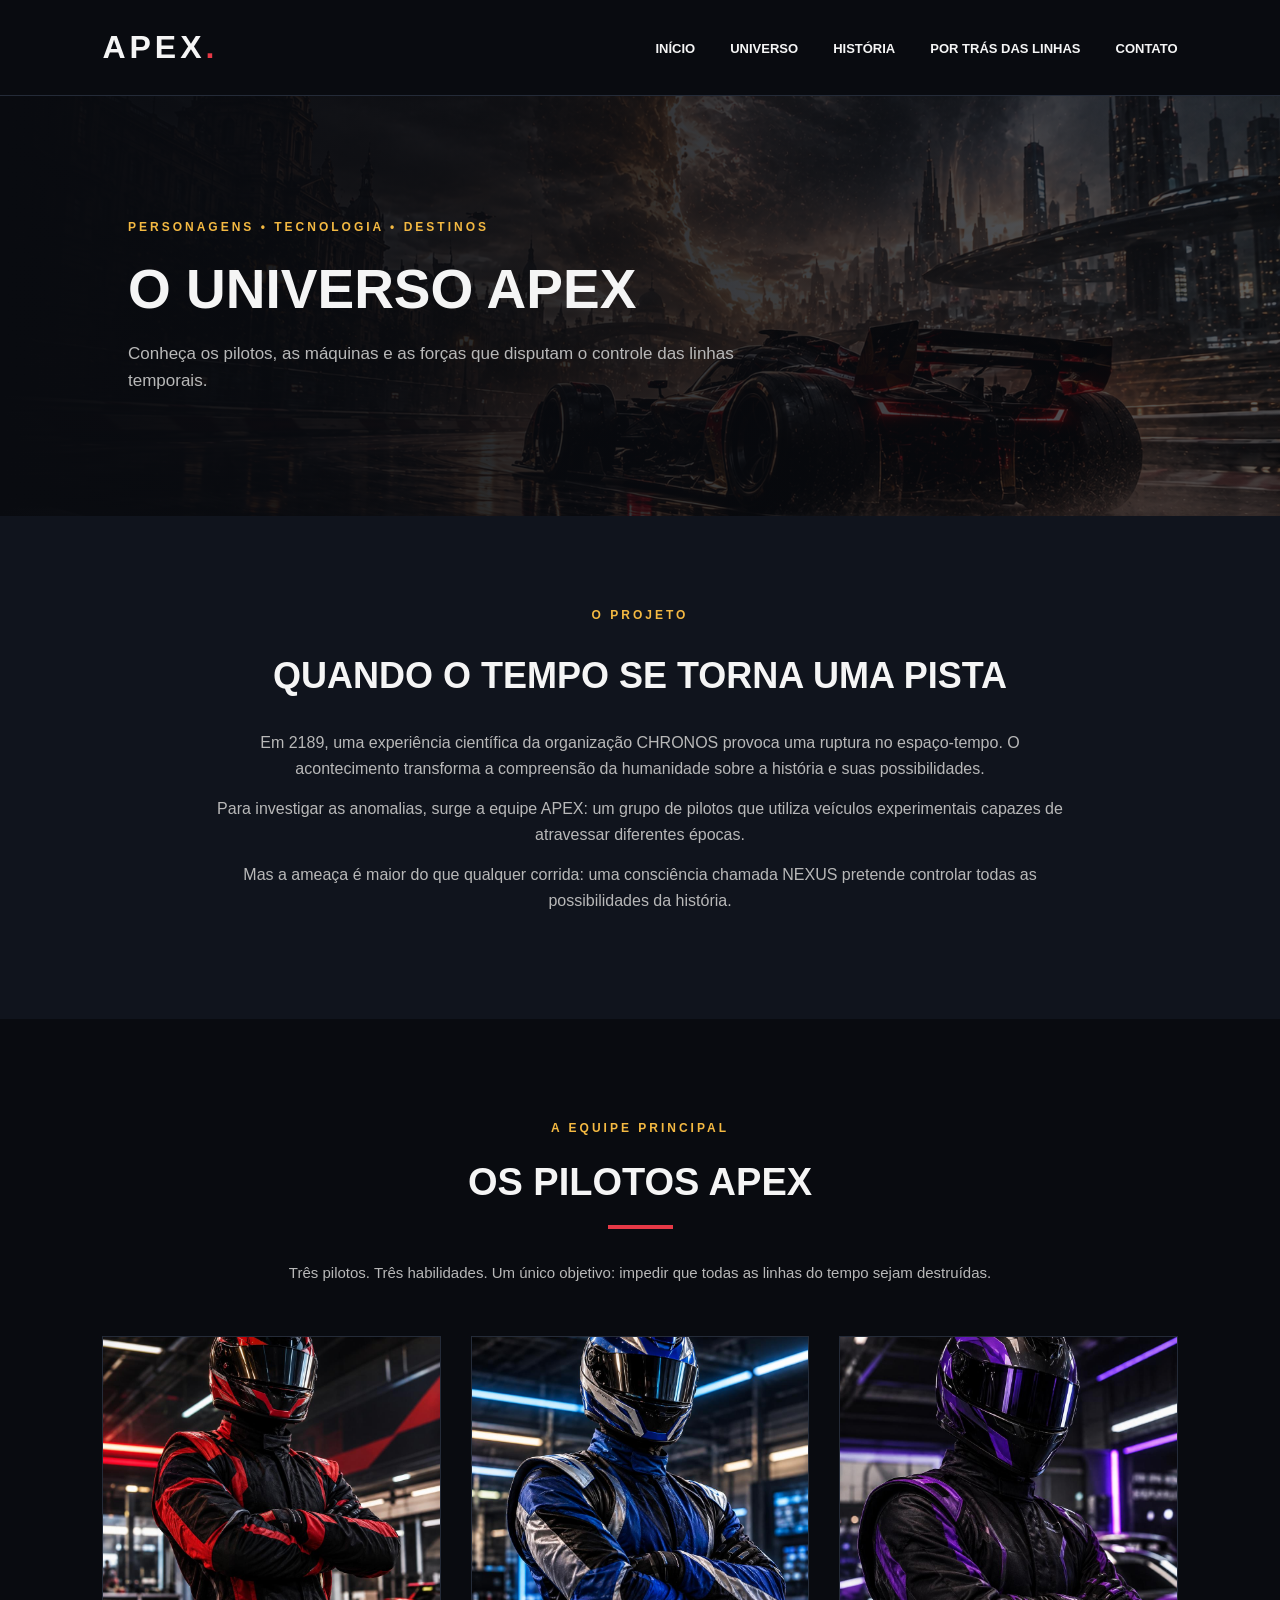
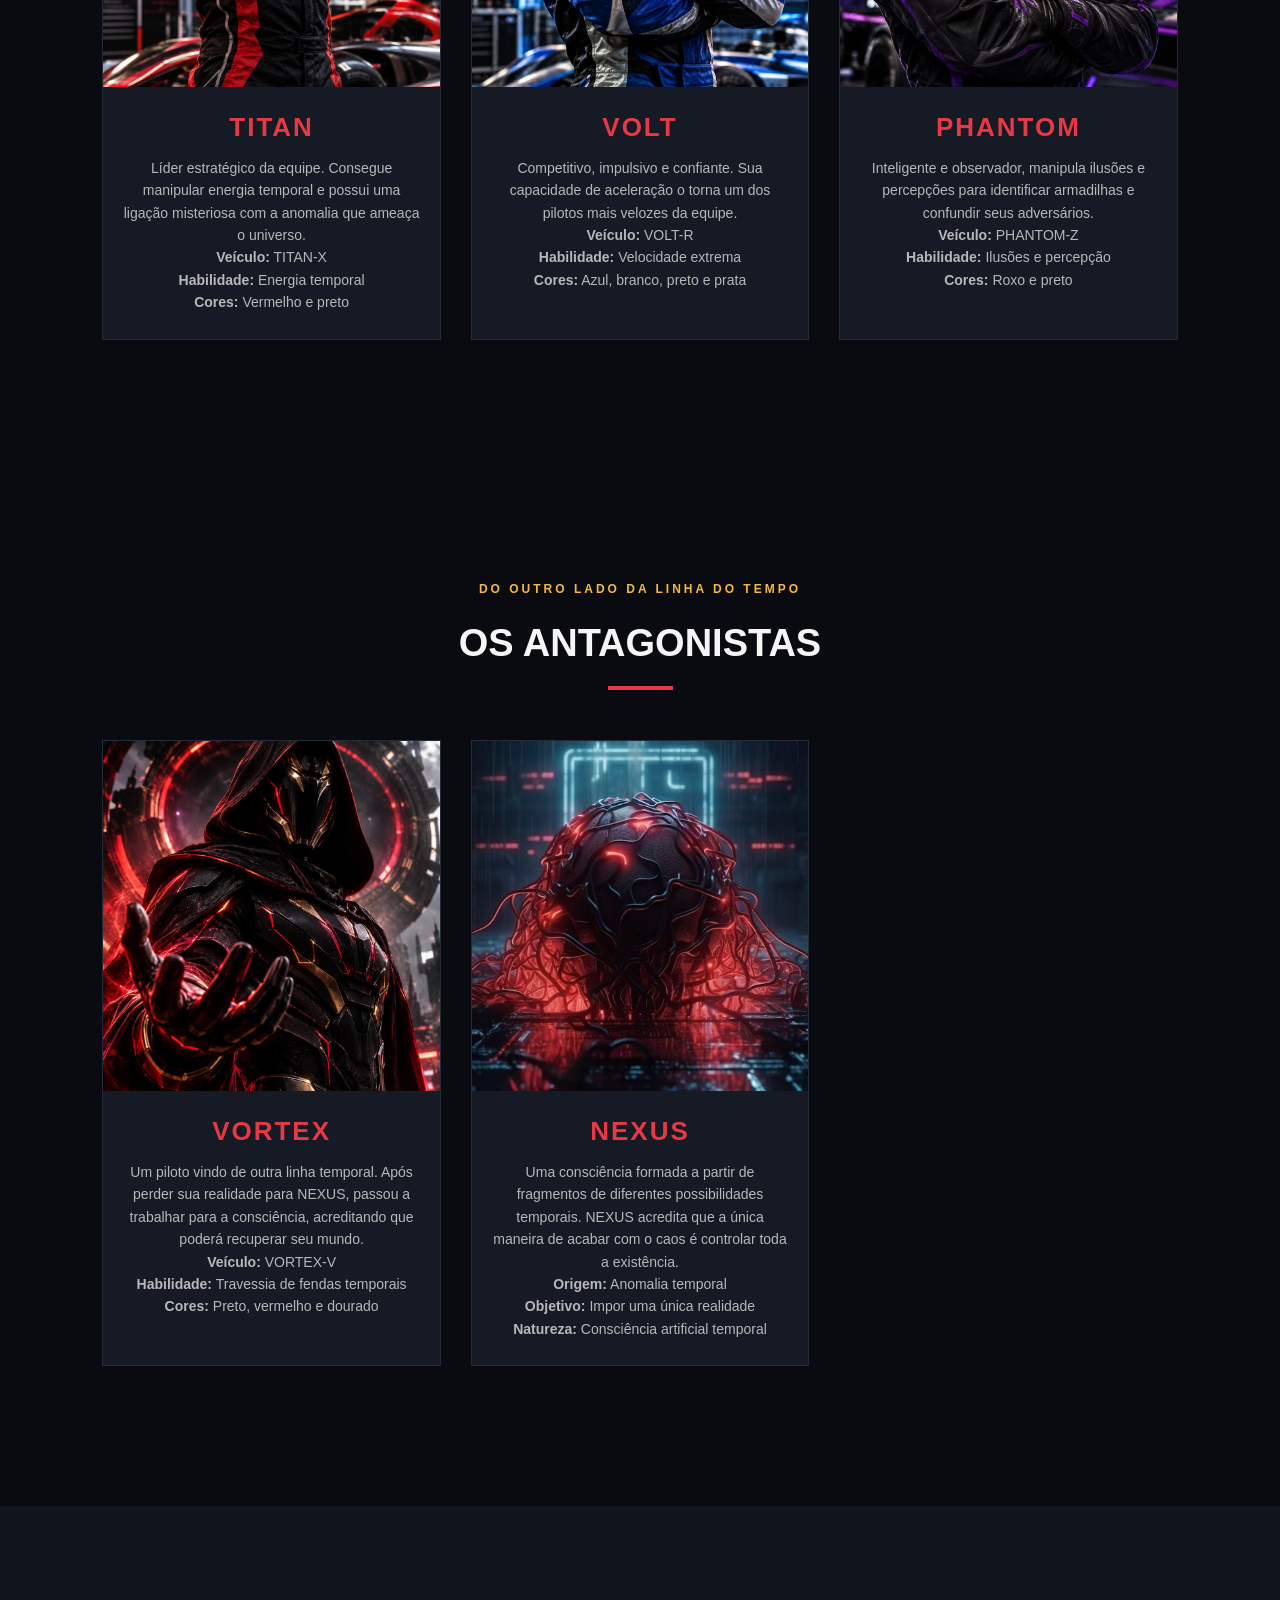
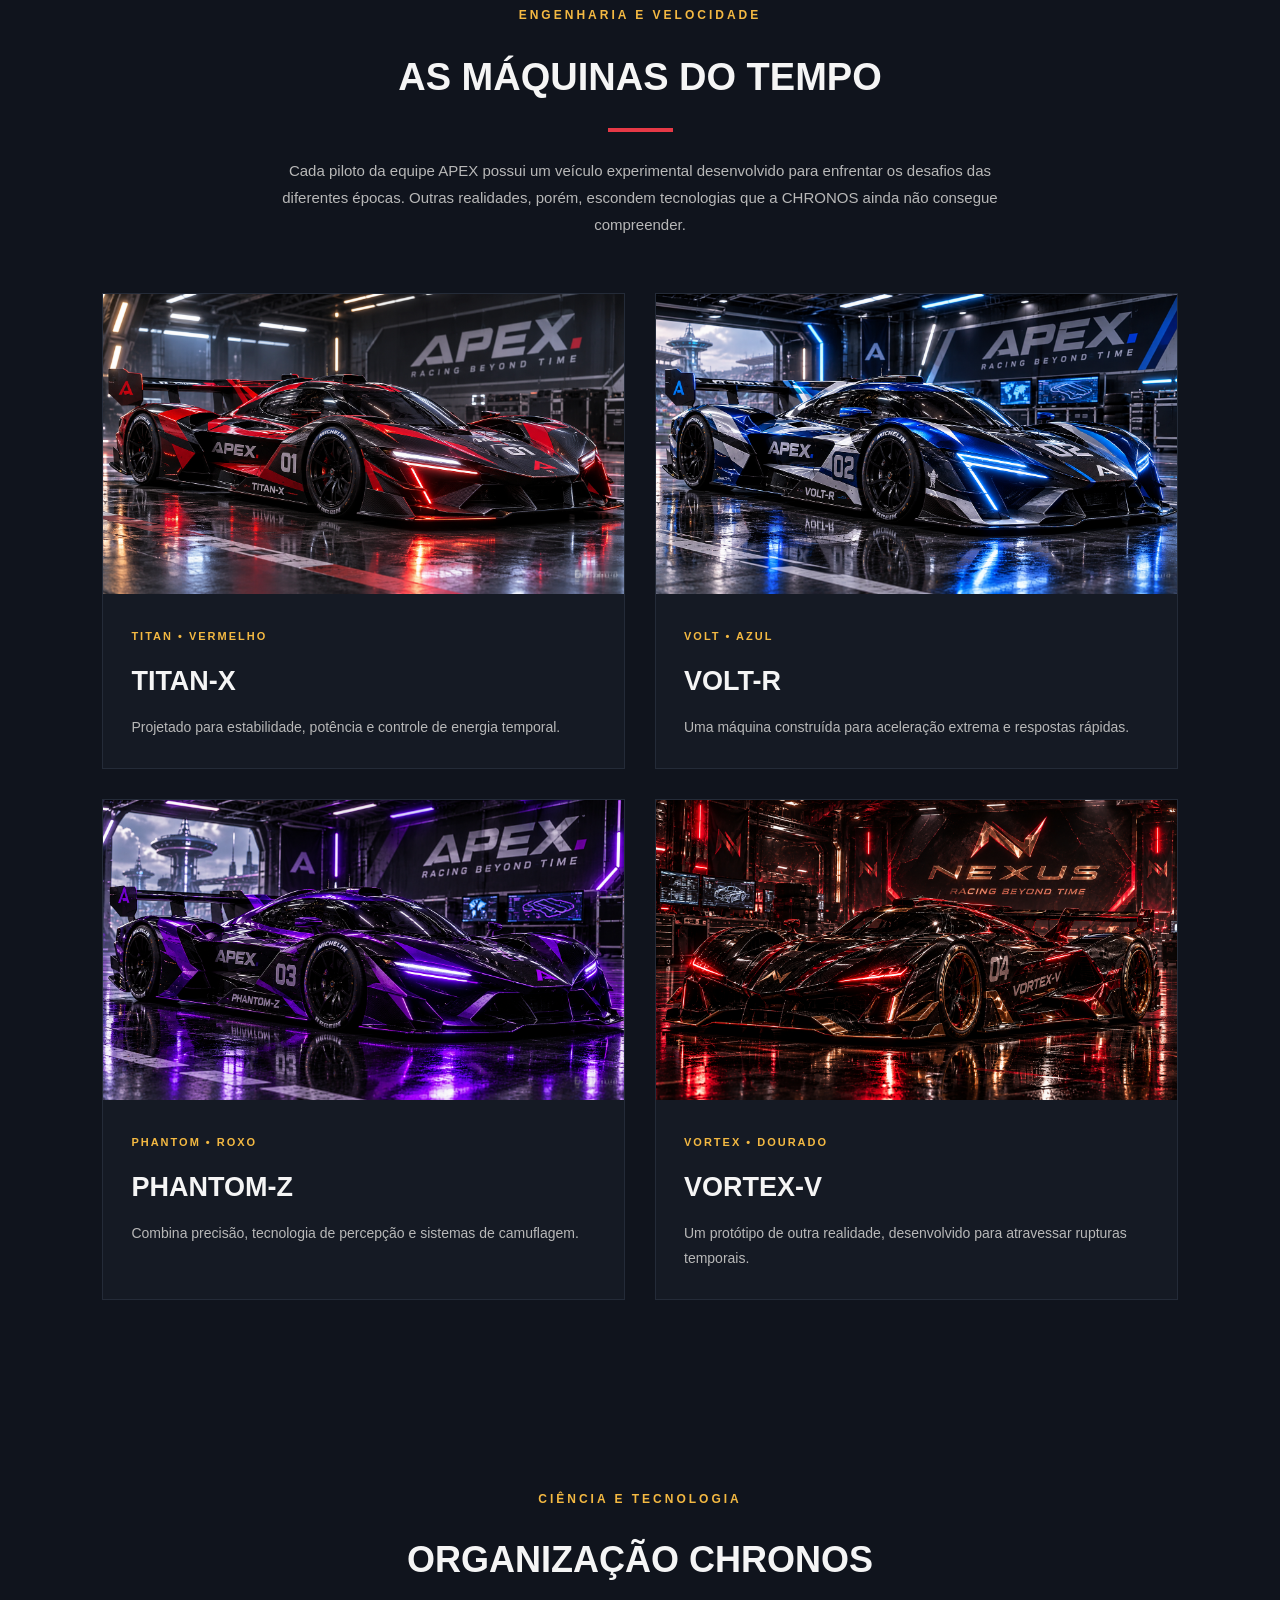
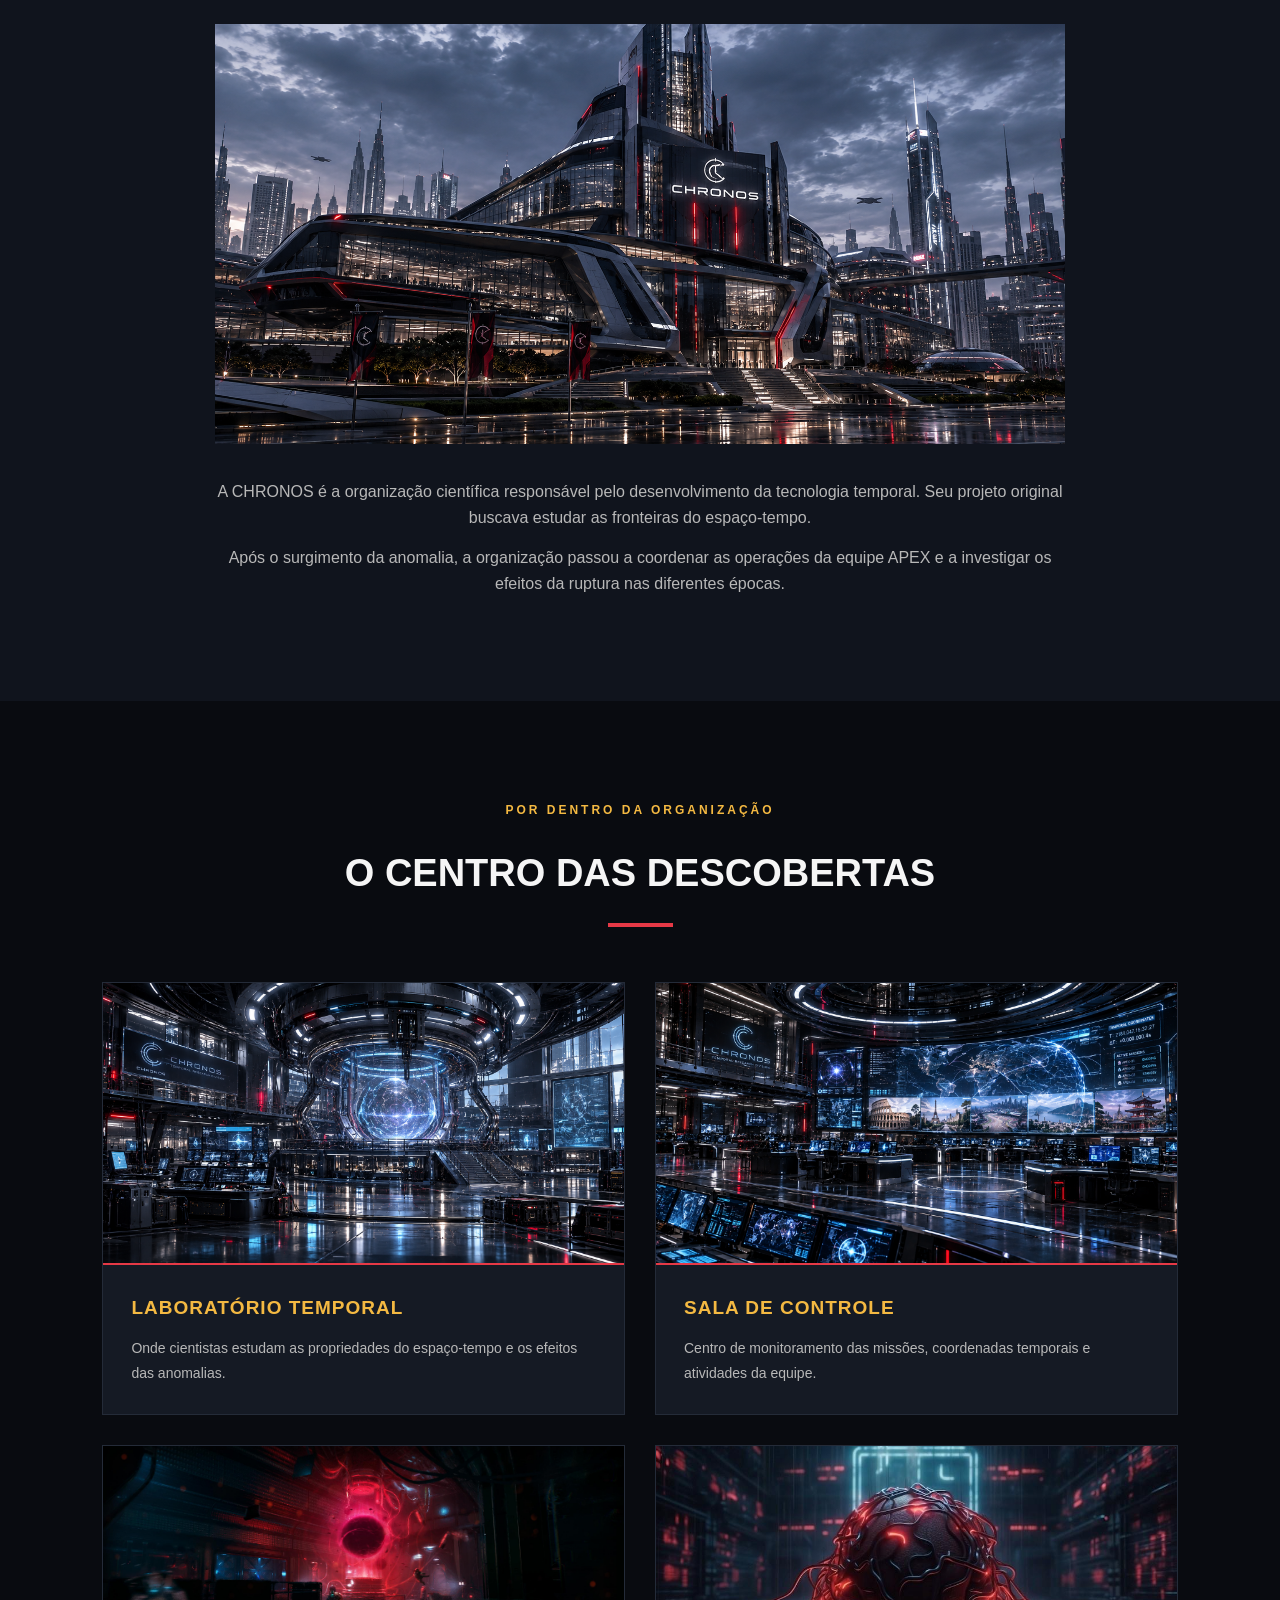
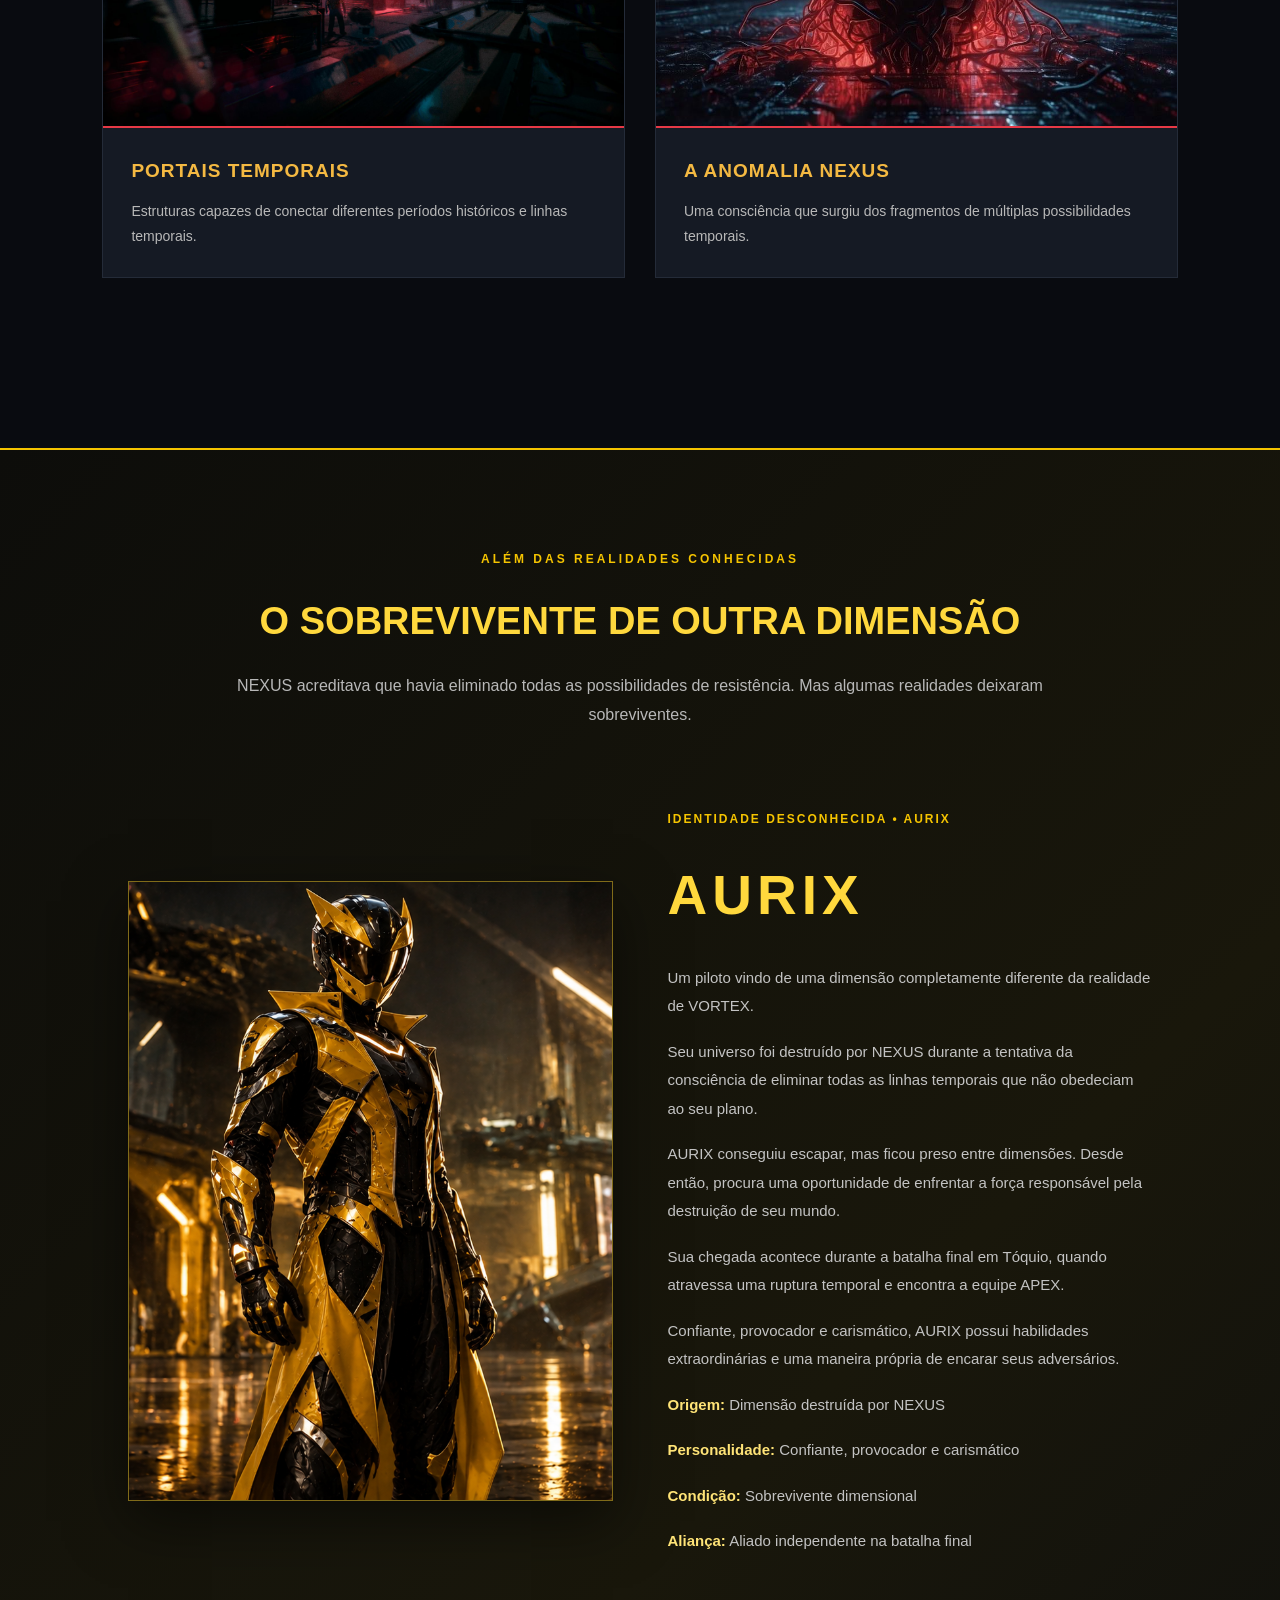
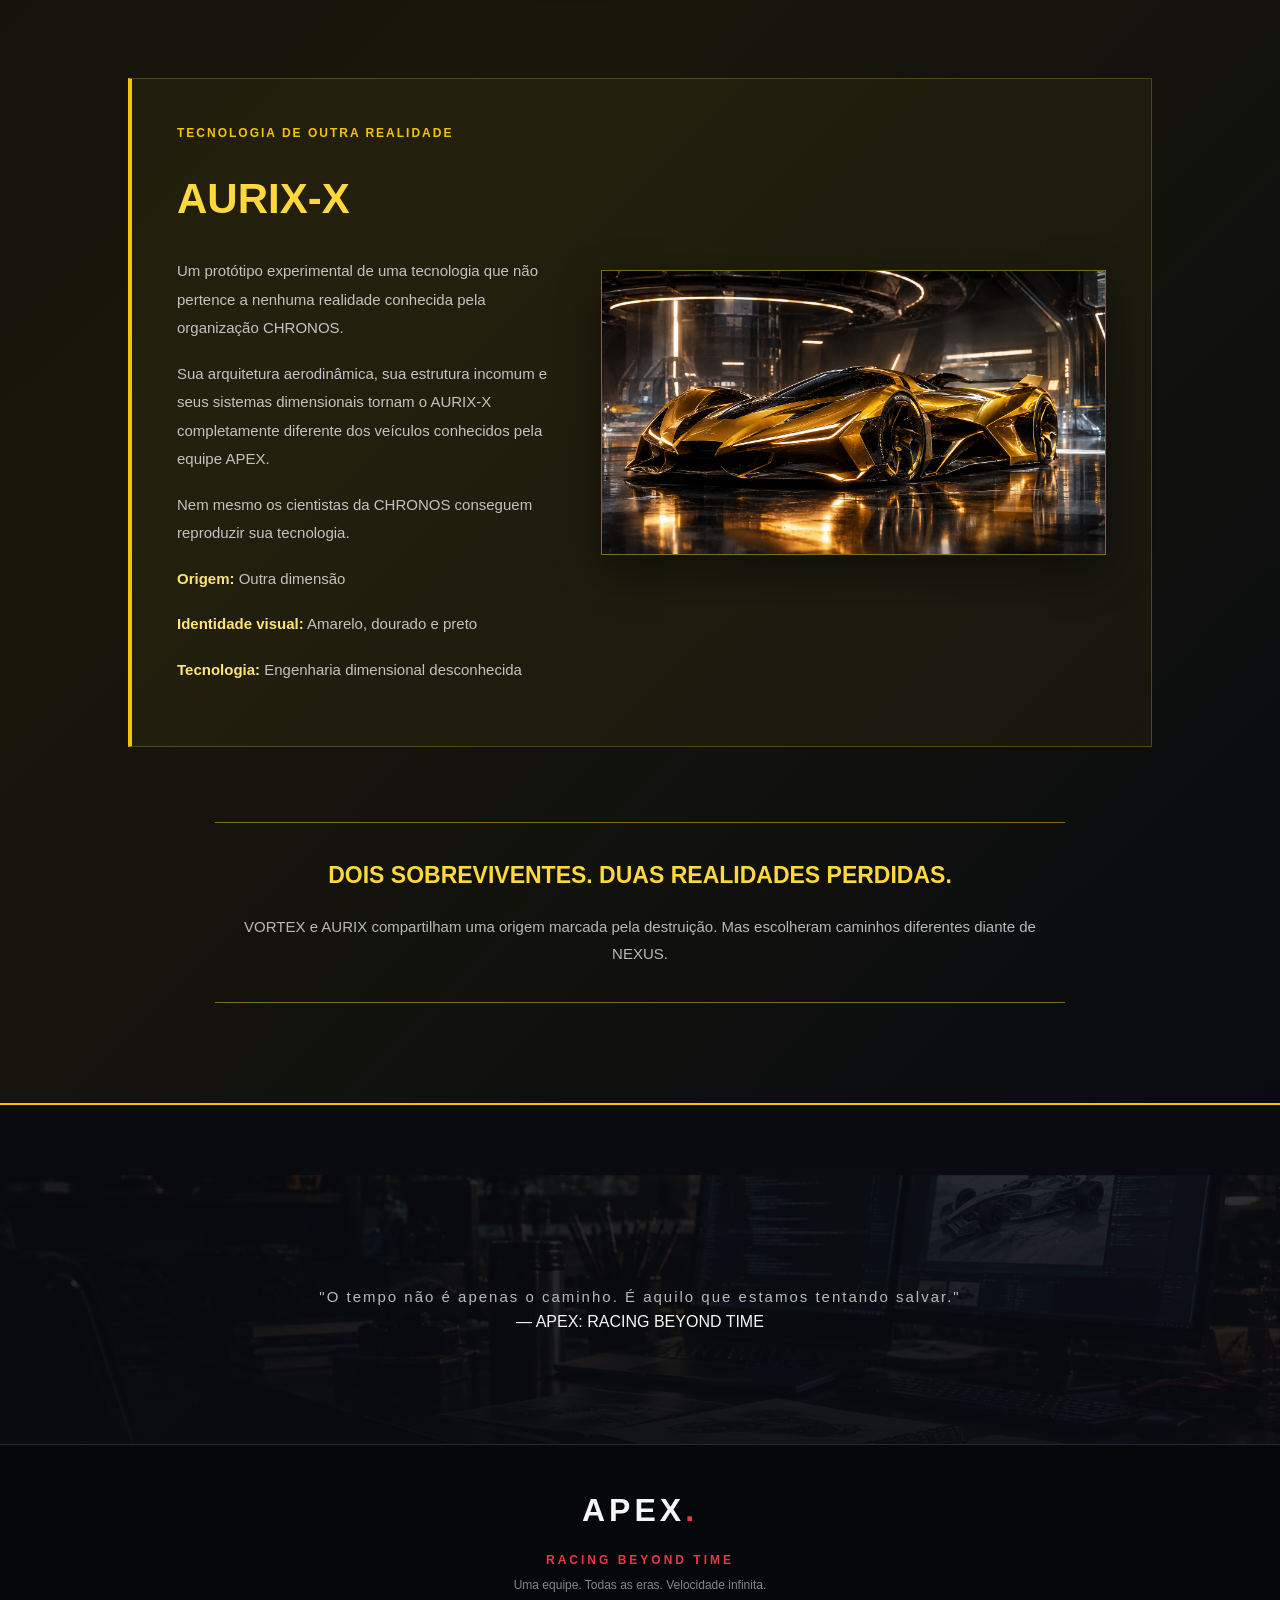
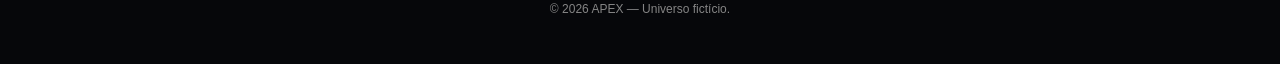
==== about.html @ 2e32b2f2 "Versao inicial privada para desenvolvimento do APEX" ====
<!DOCTYPE html>
<html lang="pt-BR">
<head>
    <meta charset="UTF-8">
    <meta name="viewport" content="width=device-width, initial-scale=1.0">
    <meta name="description" content="Conheça os pilotos, veículos, tecnologias e organizações do universo APEX: Racing Beyond Time.">
    <title>Universo | APEX</title>
    <link rel="stylesheet" href="style.css">
</head>

<body>

    <header>
        <a href="index.html" class="logo">APEX<span>.</span></a>

        <nav>
            <ul>
                <li><a href="index.html">Início</a></li>
                <li><a href="about.html">Universo</a></li>
                <li><a href="history.html">História</a></li>
                <li><a href="behind.html">Por Trás das Linhas</a></li>
                <li><a href="contact.html">Contato</a></li>
            </ul>
        </nav>
    </header>

    <main>

        <!-- ABERTURA -->

        <section class="pagina-hero universo-hero">

            <p class="subtitulo">PERSONAGENS • TECNOLOGIA • DESTINOS</p>

            <h1>O UNIVERSO APEX</h1>

            <p>
                Conheça os pilotos, as máquinas e as forças
                que disputam o controle das linhas temporais.
            </p>

        </section>


        <!-- INTRODUÇÃO -->

        <section class="universo-introducao">

            <p class="subtitulo">O PROJETO</p>

            <h2>QUANDO O TEMPO SE TORNA UMA PISTA</h2>

            <p>
                Em 2189, uma experiência científica da organização
                CHRONOS provoca uma ruptura no espaço-tempo.
                O acontecimento transforma a compreensão da humanidade
                sobre a história e suas possibilidades.
            </p>

            <p>
                Para investigar as anomalias, surge a equipe APEX:
                um grupo de pilotos que utiliza veículos experimentais
                capazes de atravessar diferentes épocas.
            </p>

            <p>
                Mas a ameaça é maior do que qualquer corrida:
                uma consciência chamada NEXUS pretende controlar
                todas as possibilidades da história.
            </p>

        </section>


        <!-- EQUIPE PRINCIPAL -->

        <section class="destaques">

            <p class="subtitulo">A EQUIPE PRINCIPAL</p>

            <h2>OS PILOTOS APEX</h2>

            <p class="secao-descricao">
                Três pilotos. Três habilidades. Um único objetivo:
                impedir que todas as linhas do tempo sejam destruídas.
            </p>

            <div class="personagens">

                <article class="personagem">

                    <img src="images/personagens/titan.jpg"
                         alt="TITAN, líder da equipe APEX">

                    <h3>TITAN</h3>

                    <p>
                        Líder estratégico da equipe. Consegue manipular
                        energia temporal e possui uma ligação misteriosa
                        com a anomalia que ameaça o universo.
                    </p>

                    <p><strong>Veículo:</strong> TITAN-X</p>

                    <p><strong>Habilidade:</strong> Energia temporal</p>

                    <p><strong>Cores:</strong> Vermelho e preto</p>

                </article>


                <article class="personagem">

                    <img src="images/personagens/volt.jpg"
                         alt="VOLT, piloto de velocidade da equipe APEX">

                    <h3>VOLT</h3>

                    <p>
                        Competitivo, impulsivo e confiante.
                        Sua capacidade de aceleração o torna
                        um dos pilotos mais velozes da equipe.
                    </p>

                    <p><strong>Veículo:</strong> VOLT-R</p>

                    <p><strong>Habilidade:</strong> Velocidade extrema</p>

                    <p><strong>Cores:</strong> Azul, branco, preto e prata</p>

                </article>


                <article class="personagem">

                    <img src="images/personagens/phantom.jpg"
                         alt="PHANTOM, estrategista da equipe APEX">

                    <h3>PHANTOM</h3>

                    <p>
                        Inteligente e observador, manipula ilusões
                        e percepções para identificar armadilhas
                        e confundir seus adversários.
                    </p>

                    <p><strong>Veículo:</strong> PHANTOM-Z</p>

                    <p><strong>Habilidade:</strong> Ilusões e percepção</p>

                    <p><strong>Cores:</strong> Roxo e preto</p>

                </article>

            </div>

        </section>


        <!-- ANTAGONISTAS -->

        <section class="destaques">

            <p class="subtitulo">DO OUTRO LADO DA LINHA DO TEMPO</p>

            <h2>OS ANTAGONISTAS</h2>

            <div class="personagens">

                <article class="personagem">

                    <img src="images/personagens/vortex.jpg"
                         alt="VORTEX, piloto de uma realidade alternativa">

                    <h3>VORTEX</h3>

                    <p>
                        Um piloto vindo de outra linha temporal.
                        Após perder sua realidade para NEXUS,
                        passou a trabalhar para a consciência,
                        acreditando que poderá recuperar seu mundo.
                    </p>

                    <p><strong>Veículo:</strong> VORTEX-V</p>

                    <p><strong>Habilidade:</strong> Travessia de fendas temporais</p>

                    <p><strong>Cores:</strong> Preto, vermelho e dourado</p>

                </article>


                <article class="personagem">

                    <img src="images/interface/nexus.jpg"
                         alt="NEXUS, consciência nascida de uma anomalia temporal">

                    <h3>NEXUS</h3>

                    <p>
                        Uma consciência formada a partir de fragmentos
                        de diferentes possibilidades temporais.
                        NEXUS acredita que a única maneira de acabar
                        com o caos é controlar toda a existência.
                    </p>

                    <p><strong>Origem:</strong> Anomalia temporal</p>

                    <p><strong>Objetivo:</strong> Impor uma única realidade</p>

                    <p><strong>Natureza:</strong> Consciência artificial temporal</p>

                </article>

            </div>

        </section>


        <!-- MÁQUINAS DO TEMPO -->

        <section class="galeria-universo">

            <p class="subtitulo">ENGENHARIA E VELOCIDADE</p>

            <h2>AS MÁQUINAS DO TEMPO</h2>

            <p class="secao-descricao">
                Cada piloto da equipe APEX possui um veículo experimental
                desenvolvido para enfrentar os desafios das diferentes épocas.
                Outras realidades, porém, escondem tecnologias que a CHRONOS
                ainda não consegue compreender.
            </p>

            <div class="galeria-carros">

                <article class="card-veiculo">

                    <img src="images/carros/titan-x.jpg"
                         alt="TITAN-X, veículo vermelho e preto">

                    <div class="conteudo-veiculo">

                        <span class="identidade-carro">TITAN • VERMELHO</span>

                        <h3>TITAN-X</h3>

                        <p>
                            Projetado para estabilidade, potência
                            e controle de energia temporal.
                        </p>

                    </div>

                </article>


                <article class="card-veiculo">

                    <img src="images/carros/volt-r.jpg"
                         alt="VOLT-R, veículo azul, branco, preto e prata">

                    <div class="conteudo-veiculo">

                        <span class="identidade-carro">VOLT • AZUL</span>

                        <h3>VOLT-R</h3>

                        <p>
                            Uma máquina construída para aceleração
                            extrema e respostas rápidas.
                        </p>

                    </div>

                </article>


                <article class="card-veiculo">

                    <img src="images/carros/phantom-z.jpg"
                         alt="PHANTOM-Z, veículo roxo e preto">

                    <div class="conteudo-veiculo">

                        <span class="identidade-carro">PHANTOM • ROXO</span>

                        <h3>PHANTOM-Z</h3>

                        <p>
                            Combina precisão, tecnologia de percepção
                            e sistemas de camuflagem.
                        </p>

                    </div>

                </article>


                <article class="card-veiculo">

                    <img src="images/carros/vortex-v.jpg"
                         alt="VORTEX-V, veículo preto, vermelho e dourado">

                    <div class="conteudo-veiculo">

                        <span class="identidade-carro">VORTEX • DOURADO</span>

                        <h3>VORTEX-V</h3>

                        <p>
                            Um protótipo de outra realidade,
                            desenvolvido para atravessar rupturas temporais.
                        </p>

                    </div>

                </article>

            </div>

        </section>


        <!-- ORGANIZAÇÃO CHRONOS -->

        <section class="chronos">

            <p class="subtitulo">CIÊNCIA E TECNOLOGIA</p>

            <h2>ORGANIZAÇÃO CHRONOS</h2>

            <img src="images/interface/chronos.jpg"
                 alt="Sede da organização científica CHRONOS">

            <p>
                A CHRONOS é a organização científica responsável
                pelo desenvolvimento da tecnologia temporal.
                Seu projeto original buscava estudar as fronteiras
                do espaço-tempo.
            </p>

            <p>
                Após o surgimento da anomalia, a organização passou
                a coordenar as operações da equipe APEX e a investigar
                os efeitos da ruptura nas diferentes épocas.
            </p>

        </section>


        <!-- ESTRUTURA TECNOLÓGICA -->

        <section class="tecnologia-chronos">

            <p class="subtitulo">POR DENTRO DA ORGANIZAÇÃO</p>

            <h2>O CENTRO DAS DESCOBERTAS</h2>

            <div class="galeria-tecnologia">

                <article class="card-tecnologia">

                    <img src="images/interface/laboratorio.jpg"
                         alt="Laboratório de pesquisas temporais da CHRONOS">

                    <div class="conteudo-tecnologia">

                        <h3>LABORATÓRIO TEMPORAL</h3>

                        <p>
                            Onde cientistas estudam as propriedades
                            do espaço-tempo e os efeitos das anomalias.
                        </p>

                    </div>

                </article>


                <article class="card-tecnologia">

                    <img src="images/interface/sala-controle.jpg"
                         alt="Sala de controle da organização CHRONOS">

                    <div class="conteudo-tecnologia">

                        <h3>SALA DE CONTROLE</h3>

                        <p>
                            Centro de monitoramento das missões,
                            coordenadas temporais e atividades da equipe.
                        </p>

                    </div>

                </article>


                <article class="card-tecnologia">

                    <img src="images/interface/portal.jpg"
                         alt="Portal temporal desenvolvido pela CHRONOS">

                    <div class="conteudo-tecnologia">

                        <h3>PORTAIS TEMPORAIS</h3>

                        <p>
                            Estruturas capazes de conectar diferentes
                            períodos históricos e linhas temporais.
                        </p>

                    </div>

                </article>


                <article class="card-tecnologia">

                    <img src="images/interface/nexus.jpg"
                         alt="Manifestação tecnológica de NEXUS">

                    <div class="conteudo-tecnologia">

                        <h3>A ANOMALIA NEXUS</h3>

                        <p>
                            Uma consciência que surgiu dos fragmentos
                            de múltiplas possibilidades temporais.
                        </p>

                    </div>

                </article>

            </div>

        </section>


        <!-- AURIX — REVELAÇÃO FINAL DO UNIVERSO -->

        <section class="aurix-universo" id="aurix">

            <div class="aurix-universo-cabecalho">

                <p class="subtitulo">ALÉM DAS REALIDADES CONHECIDAS</p>

                <h2>O SOBREVIVENTE DE OUTRA DIMENSÃO</h2>

                <p>
                    NEXUS acreditava que havia eliminado todas as
                    possibilidades de resistência. Mas algumas
                    realidades deixaram sobreviventes.
                </p>

            </div>


            <div class="aurix-universo-conteudo">

                <!-- PERSONAGEM AURIX -->

                <div class="aurix-universo-personagem">

                    <img
                        src="images/personagens/aurix.jpg"
                        alt="AURIX, piloto sobrevivente de uma dimensão destruída">

                    <div class="aurix-universo-descricao">

                        <p class="subtitulo">IDENTIDADE DESCONHECIDA • AURIX</p>

                        <h3>AURIX</h3>

                        <p>
                            Um piloto vindo de uma dimensão completamente
                            diferente da realidade de VORTEX.
                        </p>

                        <p>
                            Seu universo foi destruído por NEXUS durante
                            a tentativa da consciência de eliminar todas
                            as linhas temporais que não obedeciam ao seu plano.
                        </p>

                        <p>
                            AURIX conseguiu escapar, mas ficou preso entre
                            dimensões. Desde então, procura uma oportunidade
                            de enfrentar a força responsável pela destruição
                            de seu mundo.
                        </p>

                        <p>
                            Sua chegada acontece durante a batalha final
                            em Tóquio, quando atravessa uma ruptura temporal
                            e encontra a equipe APEX.
                        </p>

                        <p>
                            Confiante, provocador e carismático, AURIX
                            possui habilidades extraordinárias e uma
                            maneira própria de encarar seus adversários.
                        </p>

                        <p>
                            <strong>Origem:</strong> Dimensão destruída por NEXUS
                        </p>

                        <p>
                            <strong>Personalidade:</strong> Confiante, provocador e carismático
                        </p>

                        <p>
                            <strong>Condição:</strong> Sobrevivente dimensional
                        </p>

                        <p>
                            <strong>Aliança:</strong> Aliado independente na batalha final
                        </p>

                    </div>

                </div>


                <!-- VEÍCULO AURIX-X -->

                <div class="aurix-universo-veiculo">

                    <div class="aurix-veiculo-texto">

                        <p class="subtitulo">TECNOLOGIA DE OUTRA REALIDADE</p>

                        <h3>AURIX-X</h3>

                        <p>
                            Um protótipo experimental de uma tecnologia
                            que não pertence a nenhuma realidade conhecida
                            pela organização CHRONOS.
                        </p>

                        <p>
                            Sua arquitetura aerodinâmica, sua estrutura
                            incomum e seus sistemas dimensionais tornam
                            o AURIX-X completamente diferente dos veículos
                            conhecidos pela equipe APEX.
                        </p>

                        <p>
                            Nem mesmo os cientistas da CHRONOS conseguem
                            reproduzir sua tecnologia.
                        </p>

                        <p>
                            <strong>Origem:</strong> Outra dimensão
                        </p>

                        <p>
                            <strong>Identidade visual:</strong> Amarelo, dourado e preto
                        </p>

                        <p>
                            <strong>Tecnologia:</strong> Engenharia dimensional desconhecida
                        </p>

                    </div>

                    <img
                        src="images/carros/aurix-x.jpg"
                        alt="AURIX-X, protótipo amarelo de tecnologia dimensional">

                </div>

            </div>


            <!-- FRASE DE ENCERRAMENTO DE AURIX -->

            <div class="aurix-universo-frase">

                <h3>DOIS SOBREVIVENTES. DUAS REALIDADES PERDIDAS.</h3>

                <p>
                    VORTEX e AURIX compartilham uma origem marcada
                    pela destruição. Mas escolheram caminhos diferentes
                    diante de NEXUS.
                </p>

            </div>

        </section>


        <!-- ENCERRAMENTO -->

        <section class="frase-final">

            <p>
                "O tempo não é apenas o caminho.
                É aquilo que estamos tentando salvar."
            </p>

            <span>— APEX: RACING BEYOND TIME</span>

        </section>

    </main>


    <footer>

        <a href="index.html" class="logo">APEX<span>.</span></a>

        <p>RACING BEYOND TIME</p>

        <p>Uma equipe. Todas as eras. Velocidade infinita.</p>

        <p>&copy; 2026 APEX — Universo fictício.</p>

    </footer>

</body>
</html>
---- style.css ----
/* =========================================
   APEX: RACING BEYOND TIME
   IDENTIDADE VISUAL GLOBAL
========================================= */

:root {
    --preto: #090B10;
    --preto-profundo: #06070A;
    --fundo-secundario: #10141D;
    --fundo-card: #151A24;
    --fundo-destaque: #191F2B;
    --borda: #242B38;
    --vermelho: #E63946;
    --dourado: #F4B942;
    --branco: #F5F5F5;
    --cinza: #B8B8B8;
}

* {
    margin: 0;
    padding: 0;
    box-sizing: border-box;
}

html {
    scroll-behavior: smooth;
}

body {
    font-family: Arial, Helvetica, sans-serif;
    background-color: var(--preto);
    color: var(--branco);
    line-height: 1.6;
}

img {
    max-width: 100%;
}

a:focus-visible,
button:focus-visible,
input:focus-visible,
select:focus-visible,
textarea:focus-visible {
    outline: 2px solid var(--dourado);
    outline-offset: 4px;
}

.subtitulo {
    color: var(--dourado);
    font-size: 12px;
    font-weight: bold;
    letter-spacing: 3px;
    margin-bottom: 22px;
}

/* =========================================
   CABEÇALHO E NAVEGAÇÃO
========================================= */

header {
    background-color: var(--preto);
    display: flex;
    align-items: center;
    justify-content: space-between;
    padding: 22px 8%;
    border-bottom: 1px solid var(--borda);
}

.logo {
    color: var(--branco);
    font-size: 32px;
    font-weight: 900;
    text-decoration: none;
    letter-spacing: 4px;
    flex-shrink: 0;
}

.logo span {
    color: var(--vermelho);
}

nav ul {
    display: flex;
    list-style: none;
    gap: 35px;
}

nav a {
    color: var(--branco);
    text-decoration: none;
    font-size: 13px;
    font-weight: bold;
    text-transform: uppercase;
    transition: color 0.3s ease;
}

nav a:hover {
    color: var(--vermelho);
}

/* =========================================
   BOTÕES
========================================= */

.botao {
    display: inline-block;
    background-color: var(--vermelho);
    color: #FFFFFF;
    padding: 15px 28px;
    text-decoration: none;
    font-size: 12px;
    font-weight: bold;
    letter-spacing: 1px;
    border: 2px solid var(--vermelho);
    transition: 0.3s ease;
}

.botao:hover {
    background-color: transparent;
    color: var(--vermelho);
}

.botao-origem {
    display: inline-block;
    width: fit-content;
    padding: 12px 22px;
    font-size: 12px;
}

/* =========================================
   BANNERS E HERO
========================================= */

.hero {
    min-height: 680px;
    display: flex;
    flex-direction: column;
    justify-content: center;
    align-items: flex-start;
    position: relative;
    padding: 80px 10%;
    background:
        linear-gradient(
            90deg,
            #090B10 0%,
            rgba(9, 11, 16, 0.9) 40%,
            rgba(9, 11, 16, 0.2) 100%
        ),
        url("images/interface/banner-apex.jpg");
    background-size: cover;
    background-position: center;
}

.hero-conteudo {
    max-width: 750px;
}

.hero h1 {
    font-size: 76px;
    font-weight: 900;
    line-height: 1;
    letter-spacing: 2px;
    margin-bottom: 28px;
}

.hero-conteudo > p:not(.subtitulo) {
    color: #C5C5C5;
    font-size: 17px;
    max-width: 600px;
    margin-bottom: 35px;
}

.hero-indicador {
    position: absolute;
    right: 8%;
    bottom: 45px;
    text-align: right;
}

.hero-indicador span {
    color: var(--dourado);
    font-size: 32px;
    font-weight: 900;
}

.hero-indicador p {
    color: var(--cinza);
    font-size: 10px;
    letter-spacing: 2px;
}

.pagina-hero {
    min-height: 420px;
    padding: 100px 10%;
    display: flex;
    flex-direction: column;
    justify-content: center;
    background:
        linear-gradient(
            90deg,
            #090B10,
            rgba(9, 11, 16, 0.65)
        ),
        url("images/interface/history-banner.jpg");
    background-size: cover;
    background-position: center;
}

.pagina-hero h1 {
    font-size: 55px;
    font-weight: 900;
    line-height: 1.1;
    max-width: 850px;
    margin-bottom: 20px;
}

.pagina-hero > p:last-child {
    color: var(--cinza);
    max-width: 650px;
    font-size: 17px;
}

/* =========================================
   PÁGINA INICIAL
========================================= */

.introducao {
    padding: 100px 15%;
    text-align: center;
    background-color: var(--fundo-secundario);
}

.introducao h2,
.destaques h2,
.missoes h2 {
    font-size: 38px;
    font-weight: 900;
    line-height: 1.2;
    margin-bottom: 30px;
}

.introducao h2::after,
.destaques h2::after,
.missoes h2::after {
    content: "";
    display: block;
    width: 65px;
    height: 4px;
    background-color: var(--vermelho);
    margin: 20px auto 0;
}

.introducao p:not(.subtitulo) {
    color: var(--cinza);
    font-size: 16px;
    max-width: 850px;
    margin: 15px auto;
}

.destaques {
    padding: 100px 8%;
    text-align: center;
}

.personagens {
    display: grid;
    grid-template-columns: repeat(3, 1fr);
    gap: 30px;
    margin: 50px 0 40px;
}

.personagem {
    background-color: var(--fundo-card);
    border: 1px solid var(--borda);
    padding-bottom: 25px;
    transition: 0.3s ease;
}

.personagem:hover {
    transform: translateY(-8px);
    border-color: var(--vermelho);
}

.personagem img {
    width: 100%;
    height: 350px;
    object-fit: cover;
    display: block;
}

.personagem h3 {
    color: var(--vermelho);
    font-size: 26px;
    margin: 20px 0 8px;
    letter-spacing: 2px;
}

.personagem p {
    color: var(--cinza);
    font-size: 14px;
    padding: 0 18px;
}

.missoes {
    padding: 100px 15%;
    text-align: center;
    background-color: var(--fundo-secundario);
}

.missoes p:not(.subtitulo) {
    color: var(--cinza);
    max-width: 700px;
    margin: 0 auto 35px;
}

/* =========================================
   PÁGINA UNIVERSO
========================================= */

.universo-introducao {
    padding: 90px 15%;
    text-align: center;
    background-color: var(--fundo-secundario);
}

.universo-introducao h2,
.chronos h2 {
    font-size: 36px;
    margin-bottom: 25px;
}

.universo-introducao p:not(.subtitulo),
.chronos p:not(.subtitulo) {
    color: var(--cinza);
    max-width: 850px;
    margin: 15px auto;
}

.chronos {
    padding: 90px 15%;
    text-align: center;
    background-color: var(--fundo-secundario);
}

.chronos img {
    display: block;
    width: 100%;
    max-width: 850px;
    height: 420px;
    object-fit: cover;
    margin: 35px auto;
}

.secao-descricao {
    color: var(--cinza);
    max-width: 750px;
    margin: 0 auto 45px;
    line-height: 1.8;
    font-size: 15px;
}

.galeria-universo {
    padding: 100px 8%;
    text-align: center;
    background-color: var(--fundo-secundario);
}

.galeria-universo h2,
.tecnologia-chronos h2 {
    font-size: 38px;
    font-weight: 900;
    margin-bottom: 25px;
}

.galeria-universo h2::after,
.tecnologia-chronos h2::after {
    content: "";
    display: block;
    width: 65px;
    height: 4px;
    background-color: var(--vermelho);
    margin: 20px auto 0;
}

.galeria-carros {
    display: grid;
    grid-template-columns: repeat(2, 1fr);
    gap: 30px;
    margin-top: 55px;
    text-align: left;
}

.card-veiculo {
    background-color: var(--fundo-card);
    border: 1px solid var(--borda);
    overflow: hidden;
    transition: 0.3s ease;
}

.card-veiculo:hover {
    transform: translateY(-7px);
    border-color: var(--vermelho);
}

.card-veiculo img {
    display: block;
    width: 100%;
    height: 300px;
    object-fit: cover;
    transition: transform 0.4s ease;
}

.card-veiculo:hover img {
    transform: scale(1.03);
}

.conteudo-veiculo {
    padding: 28px;
}

.identidade-carro {
    color: var(--dourado);
    font-size: 11px;
    font-weight: bold;
    letter-spacing: 2px;
}

.conteudo-veiculo h3 {
    color: var(--branco);
    font-size: 27px;
    font-weight: 900;
    margin: 12px 0;
}

.conteudo-veiculo p {
    color: var(--cinza);
    font-size: 14px;
    line-height: 1.8;
}

.tecnologia-chronos {
    padding: 100px 8%;
    text-align: center;
}

.galeria-tecnologia {
    display: grid;
    grid-template-columns: repeat(2, 1fr);
    gap: 30px;
    margin-top: 55px;
    text-align: left;
}

.card-tecnologia {
    background-color: var(--fundo-card);
    border: 1px solid var(--borda);
    overflow: hidden;
    transition: 0.3s ease;
}

.card-tecnologia:hover {
    transform: translateY(-7px);
    border-color: var(--vermelho);
}

.card-tecnologia img {
    display: block;
    width: 100%;
    height: 280px;
    object-fit: cover;
}

.conteudo-tecnologia {
    padding: 28px;
    border-top: 2px solid var(--vermelho);
}

.conteudo-tecnologia h3 {
    color: var(--dourado);
    font-size: 19px;
    font-weight: 900;
    margin-bottom: 12px;
    letter-spacing: 1px;
}

.conteudo-tecnologia p {
    color: var(--cinza);
    font-size: 14px;
    line-height: 1.8;
}

/* =========================================
   PÁGINA HISTÓRIA
========================================= */

.origem,
.conceito-corridas {
    padding: 90px 15%;
    text-align: center;
}

.origem {
    background-color: var(--fundo-secundario);
}

.origem h2,
.conceito-corridas h2 {
    font-size: 36px;
    margin-bottom: 25px;
}

.origem p:not(.subtitulo),
.conceito-corridas p:not(.subtitulo) {
    color: var(--cinza);
    max-width: 850px;
    margin: 15px auto;
}

.missoes-historicas {
    padding: 100px 8%;
    text-align: center;
}

.missoes-historicas > h2 {
    font-size: 38px;
    margin-bottom: 20px;
}

.missoes-historicas > .descricao {
    color: var(--cinza);
    margin-bottom: 60px;
}

.missao {
    display: grid;
    grid-template-columns: 1fr 1fr;
    align-items: stretch;
    text-align: left;
    background-color: var(--fundo-card);
    border: 1px solid var(--borda);
    margin-bottom: 45px;
    overflow: hidden;
    transition: transform 0.35s ease, border-color 0.35s ease;
}

.missao:hover {
    transform: translateY(-5px);
}

.missao img {
    width: 100%;
    height: 100%;
    min-height: 360px;
    object-fit: cover;
    display: block;
    transition: transform 0.6s ease;
}

.missao:hover img {
    transform: scale(1.025);
}

.missao-conteudo {
    padding: 45px;
    display: flex;
    flex-direction: column;
    justify-content: center;
}

.missao-conteudo h3 {
    font-size: 35px;
    font-weight: 900;
    margin-bottom: 8px;
}

.missao-conteudo h4 {
    color: var(--dourado);
    font-size: 13px;
    letter-spacing: 1px;
    margin-bottom: 20px;
}

.missao-conteudo p:not(.subtitulo) {
    color: var(--cinza);
    font-size: 14px;
    line-height: 1.75;
    margin: 8px 0;
}

.missao-conteudo strong {
    color: var(--branco);
}

.missao-conteudo .subtitulo {
    margin-bottom: 12px;
}

/* Alternância das missões */

.missao:nth-of-type(even) img {
    order: 2;
}

.missao:nth-of-type(even) .missao-conteudo {
    order: 1;
}

/* Identidade visual por época */

.roma {
    border-left: 5px solid #B87942;
}

.roma .subtitulo,
.roma .missao-conteudo h3 {
    color: #D69B5D;
}

.paris {
    border-left: 5px solid #D4AF72;
}

.paris .subtitulo,
.paris .missao-conteudo h3 {
    color: #D4AF72;
}

.monza {
    border-left: 5px solid var(--vermelho);
}

.monza .subtitulo,
.monza .missao-conteudo h3 {
    color: var(--vermelho);
}

.sao-paulo {
    border-left: 5px solid #39A96B;
}

.sao-paulo .subtitulo,
.sao-paulo .missao-conteudo h3 {
    color: #39A96B;
}

.toquio {
    border-left: 5px solid #8A6CFF;
}

.toquio .subtitulo,
.toquio .missao-conteudo h3 {
    color: #A28BFF;
}

.final-historia {
    padding: 100px 15%;
    text-align: center;
    background-color: var(--fundo-secundario);
}

.final-historia h2 {
    font-size: 36px;
    margin-bottom: 25px;
}

.final-historia > p:not(.subtitulo) {
    color: var(--cinza);
    margin: 0 auto 30px;
    max-width: 650px;
}

/* Revelação da inteligência artificial */

.revelacao-ia {
    position: relative;
    overflow: hidden;
    padding: 90px 12%;
    margin: 50px 0;
    background:
        linear-gradient(
            rgba(9, 11, 16, 0.96),
            rgba(9, 11, 16, 0.96)
        ),
        url("images/interface/chronos.jpg");
    background-size: cover;
    background-position: center;
    border-top: 1px solid var(--vermelho);
    border-bottom: 1px solid var(--vermelho);
    text-align: center;
}

.revelacao-ia > .subtitulo {
    letter-spacing: 2px;
}

.revelacao-ia > h2 {
    color: var(--branco);
    font-size: 42px;
    font-weight: 900;
    margin: 20px 0;
}

.revelacao-intro {
    color: var(--cinza);
    max-width: 750px;
    margin: 0 auto 45px;
    line-height: 1.8;
}

.dialogo-ia {
    max-width: 850px;
    margin: 0 auto;
    padding: 35px;
    background-color: var(--fundo-secundario);
    border: 1px solid var(--borda);
    border-left: 4px solid var(--vermelho);
    border-radius: 3px;
    box-shadow: 0 15px 45px rgba(0, 0, 0, 0.25);
    text-align: left;
}

.dialogo-ia p {
    color: var(--cinza);
    font-size: 15px;
    line-height: 1.9;
    margin-bottom: 24px;
}

.dialogo-ia p:last-child {
    margin-bottom: 0;
}

.dialogo-ia strong {
    color: var(--dourado);
    font-weight: 800;
}

.dialogo-ia .fala-ia {
    color: var(--branco);
    background-color: var(--fundo-destaque);
    padding: 20px 22px;
    border-left: 3px solid var(--vermelho);
    border-radius: 2px;
}

.revelacao-final {
    margin-top: 45px;
    padding: 25px;
    border-top: 1px solid var(--borda);
    border-bottom: 1px solid var(--borda);
}

.revelacao-final h3 {
    color: var(--vermelho);
    font-size: 25px;
    letter-spacing: 3px;
}

.revelacao-final p {
    color: var(--cinza);
    margin-top: 12px;
}

/* =========================================
   PÁGINA POR TRÁS DAS LINHAS
========================================= */

.criador,
.nascimento,
.conceito-criativo,
.desenvolvimento,
.proposito {
    padding: 90px 15%;
    text-align: center;
}

.criador,
.conceito-criativo,
.proposito {
    background-color: var(--fundo-secundario);
}

.criador h2,
.nascimento h2,
.conceito-criativo h2,
.desenvolvimento h2,
.proposito h2 {
    font-size: 36px;
    font-weight: 900;
    margin-bottom: 30px;
}

.criador p:not(.subtitulo),
.nascimento p:not(.subtitulo),
.conceito-criativo p:not(.subtitulo),
.proposito p:not(.subtitulo) {
    color: var(--cinza);
    max-width: 850px;
    margin: 15px auto;
    font-size: 16px;
}

.etapas-desenvolvimento {
    display: grid;
    grid-template-columns: repeat(2, 1fr);
    gap: 25px;
    margin-top: 50px;
    text-align: left;
}

.etapas-desenvolvimento article {
    background-color: var(--fundo-card);
    border: 1px solid var(--borda);
    border-top: 3px solid var(--vermelho);
    padding: 35px;
    transition: 0.3s ease;
}

.etapas-desenvolvimento article:hover {
    transform: translateY(-6px);
    border-color: var(--vermelho);
}

.etapas-desenvolvimento span {
    color: var(--vermelho);
    font-size: 32px;
    font-weight: 900;
}

.etapas-desenvolvimento h3 {
    color: var(--branco);
    font-size: 19px;
    margin: 15px 0;
}

.etapas-desenvolvimento p {
    color: var(--cinza);
    font-size: 14px;
}

.frase-final {
    padding: 110px 10%;
    text-align: center;
    background:
        linear-gradient(
            rgba(9, 11, 16, 0.85),
            rgba(9, 11, 16, 0.95)
        ),
        url("images/interface/realidade-banner.jpg");
    background-size: cover;
    background-position: center;
}

.frase-final h2 {
    font-size: 38px;
    font-weight: 900;
    margin-bottom: 15px;
}

.frase-final > p {
    color: var(--cinza);
    font-size: 15px;
    letter-spacing: 2px;
}

.frase-final .assinatura {
    color: var(--vermelho);
    font-weight: bold;
    margin-top: 35px;
    letter-spacing: 4px;
}

/* =========================================
   PÁGINA DE CONTATO
========================================= */

.contato-hero {
    background:
        linear-gradient(
            90deg,
            #090B10,
            rgba(9, 11, 16, 0.65)
        ),
        url("images/interface/contact-banner.jpg");
    background-size: cover;
    background-position: center;
}

.contato-intro {
    padding: 80px 15%;
    text-align: center;
    background-color: var(--fundo-secundario);
}

.contato-intro h2 {
    color: var(--vermelho);
    font-size: 32px;
    font-weight: 900;
    margin-bottom: 20px;
}

.contato-intro p {
    color: var(--cinza);
    max-width: 800px;
    margin: auto;
    line-height: 1.8;
}

.formulario-contato {
    max-width: 900px;
    margin: 80px auto;
    padding: 55px;
    background-color: var(--fundo-secundario);
    border: 1px solid var(--borda);
}

.formulario-cabecalho {
    text-align: center;
    margin-bottom: 45px;
}

.formulario-cabecalho h2 {
    color: var(--branco);
    font-size: 32px;
    margin: 15px 0;
}

.formulario-cabecalho p {
    color: var(--cinza);
}

.campo-formulario {
    display: flex;
    flex-direction: column;
    gap: 10px;
    margin-bottom: 25px;
}

.campo-formulario label,
.caixa-sugestoes label {
    color: var(--dourado);
    font-size: 13px;
    font-weight: bold;
    letter-spacing: 1px;
}

.campo-formulario input,
.campo-formulario select,
.campo-formulario textarea,
.caixa-sugestoes textarea {
    width: 100%;
    padding: 15px;
    background-color: var(--preto);
    border: 1px solid var(--borda);
    color: var(--branco);
    font-family: inherit;
    font-size: 14px;
}

.campo-formulario input:focus,
.campo-formulario select:focus,
.campo-formulario textarea:focus,
.caixa-sugestoes textarea:focus {
    border-color: var(--vermelho);
}

.campo-formulario input::placeholder,
.campo-formulario textarea::placeholder,
.caixa-sugestoes textarea::placeholder {
    color: #777F8D;
}

.pesquisa-apex {
    margin-top: 65px;
    padding: 35px;
    background-color: var(--fundo-card);
    border-left: 3px solid var(--vermelho);
}

.pesquisa-apex h2,
.caixa-sugestoes h2 {
    color: var(--branco);
    font-size: 25px;
    margin: 18px 0;
}

.pesquisa-apex p,
.caixa-sugestoes p {
    color: var(--cinza);
    line-height: 1.8;
    margin-bottom: 25px;
}

.opcoes-apex {
    display: flex;
    flex-direction: column;
    gap: 15px;
}

.opcao-checkbox {
    display: flex;
    align-items: center;
    gap: 14px;
    padding: 15px;
    background-color: var(--fundo-secundario);
    border: 1px solid var(--borda);
    color: var(--branco);
    cursor: pointer;
    transition: 0.3s ease;
}

.opcao-checkbox:hover {
    border-color: var(--vermelho);
    background-color: var(--fundo-destaque);
}

.opcao-checkbox input {
    width: 18px;
    height: 18px;
    accent-color: var(--vermelho);
    cursor: pointer;
    flex-shrink: 0;
}

.caixa-sugestoes {
    margin-top: 55px;
}

.caixa-sugestoes textarea {
    display: block;
    margin-top: 12px;
    resize: vertical;
    line-height: 1.7;
}

.aviso-formulario {
    margin-top: 30px;
    padding: 18px;
    background-color: var(--fundo-destaque);
    border-left: 3px solid var(--dourado);
}

.aviso-formulario p {
    color: var(--cinza);
    font-size: 13px;
    line-height: 1.7;
}

.formulario-contato form > button {
    margin-top: 25px;
    cursor: pointer;
}

/* =========================================
   RODAPÉ
========================================= */

footer {
    background-color: var(--preto-profundo);
    border-top: 1px solid var(--borda);
    text-align: center;
    padding: 40px 20px;
}

footer .logo {
    display: inline-block;
    margin-bottom: 10px;
}

footer p {
    color: #858585;
    font-size: 12px;
    margin: 5px 0;
}

footer p:nth-child(2) {
    color: var(--vermelho);
    font-weight: bold;
    letter-spacing: 3px;
}

/* =========================================
   RESPONSIVIDADE GLOBAL
========================================= */

@media (max-width: 768px) {

    /* Navegação */

    header {
        flex-direction: column;
        gap: 20px;
        padding: 20px;
    }

    nav ul {
        gap: 18px;
        flex-wrap: wrap;
        justify-content: center;
    }

    nav a {
        font-size: 11px;
    }

    /* Banners */

    /* Banners — adaptação para celular */

.hero {
    min-height: 580px;
    padding: 60px 7%;
    background-position: 65% center;
    background-size: cover;
}

.hero h1 {
    font-size: 48px;
}

.hero-indicador {
    right: 7%;
    bottom: 25px;
}

.pagina-hero {
    min-height: 350px;
    padding: 70px 7%;
    background-position: 65% center;
    background-size: cover;
}

.pagina-hero h1 {
    font-size: 38px;
}

/* Banner da página Por Trás das Linhas */
.realidade-hero {
    background-position: 65% center;
    background-size: cover;
}

    /* Página inicial */

    .introducao,
    .destaques,
    .missoes {
        padding: 70px 7%;
    }

    .introducao h2,
    .destaques h2,
    .missoes h2 {
        font-size: 29px;
    }

    .personagens {
        grid-template-columns: 1fr;
    }

    .personagem img {
    width: 100%;
    height: auto;
    aspect-ratio: 3 / 4;
    object-fit: contain;
    object-position: center;
    background-color: #090B10;
}

    /* Universo */

    .universo-introducao,
    .chronos {
        padding: 65px 7%;
    }

    .universo-introducao h2,
    .chronos h2 {
        font-size: 28px;
    }

    .chronos img {
    width: 100%;
    height: auto;
    aspect-ratio: 16 / 9;
    object-fit: contain;
    object-position: center;
    background-color: #090B10;
}

    .galeria-universo,
    .tecnologia-chronos {
        padding: 70px 7%;
    }

    .galeria-universo h2,
    .tecnologia-chronos h2 {
        font-size: 29px;
    }

    .galeria-carros,
    .galeria-tecnologia {
        grid-template-columns: 1fr;
        gap: 25px;
    }

    .card-veiculo img {
    width: 100%;
    height: auto;
    aspect-ratio: 16 / 9;
    object-fit: contain;
    object-position: center;
    background-color: #090B10;
}

    .card-tecnologia img {
        height: 240px;
    }

    .conteudo-veiculo,
    .conteudo-tecnologia {
        padding: 23px;
    }

    /* História */

    .origem,
    .conceito-corridas,
    .missoes-historicas,
    .final-historia {
        padding: 65px 7%;
    }

    .origem h2,
    .conceito-corridas h2,
    .missoes-historicas > h2,
    .final-historia h2 {
        font-size: 28px;
    }

    .missao,
    .missao:nth-of-type(even) {
        grid-template-columns: 1fr;
    }

    .missao img,
.missao:nth-of-type(even) img {
    order: 1;
    width: 100%;
    height: auto;
    min-height: 0;
    aspect-ratio: 16 / 9;
    object-fit: contain;
    object-position: center;
    background-color: #090B10;
}

    .missao-conteudo,
    .missao:nth-of-type(even) .missao-conteudo {
        order: 2;
        padding: 28px;
    }

    .missao-conteudo h3 {
        font-size: 29px;
    }

    .revelacao-ia {
        padding: 65px 7%;
    }

    .revelacao-ia > h2 {
        font-size: 30px;
    }

    .dialogo-ia {
        padding: 20px;
    }

    .dialogo-ia p {
        font-size: 14px;
    }

    .revelacao-final {
        padding: 22px 12px;
    }

    .revelacao-final h3 {
        font-size: 20px;
    }

    /* Por trás das linhas */

    .criador,
    .nascimento,
    .conceito-criativo,
    .desenvolvimento,
    .proposito {
        padding: 65px 7%;
    }

    .criador h2,
    .nascimento h2,
    .conceito-criativo h2,
    .desenvolvimento h2,
    .proposito h2 {
        font-size: 28px;
    }

    .etapas-desenvolvimento {
        grid-template-columns: 1fr;
    }

    .etapas-desenvolvimento article {
        padding: 28px;
    }

    .frase-final {
        padding: 80px 7%;
    }

    .frase-final h2 {
        font-size: 29px;
    }

    /* Contato */

    .contato-intro {
        padding: 65px 7%;
    }

    .contato-intro h2 {
        font-size: 26px;
    }

    .formulario-contato {
        margin: 45px 5%;
        padding: 25px;
    }

    .formulario-cabecalho h2 {
        font-size: 25px;
    }

    .pesquisa-apex {
        padding: 22px;
    }

    .pesquisa-apex h2,
    .caixa-sugestoes h2 {
        font-size: 21px;
    }
}

/* =========================================
   TELAS PEQUENAS
========================================= */

@media (max-width: 400px) {

    .hero h1 {
        font-size: 38px;
    }

    .subtitulo {
        font-size: 10px;
        letter-spacing: 2px;
    }

    .etiqueta {
    display: inline-block;
    color: var(--dourado);
    font-size: 11px;
    font-weight: bold;
    letter-spacing: 2px;
    margin-bottom: 18px;
    }

    .personagem img {
        height: 300px;
    }

    .card-veiculo img,
    .card-tecnologia img {
        height: 210px;
    }

    .conteudo-veiculo h3 {
        font-size: 23px;
    }

    .missao-conteudo {
        padding: 23px;
    }

    .formulario-contato {
        margin: 35px 4%;
        padding: 20px;
    }
}

/* =========================================
   ACESSIBILIDADE — MOVIMENTO REDUZIDO
========================================= */

@media (prefers-reduced-motion: reduce) {
    html {
        scroll-behavior: auto;
    }

    *,
    *::before,
    *::after {
        transition-duration: 0.01ms !important;
        animation-duration: 0.01ms !important;
        animation-iteration-count: 1 !important;
    }
}


/* =========================================
   AURIX — A CHEGADA DE OUTRA DIMENSÃO
========================================= */

.aurix-chegada {
    position: relative;
    padding: 100px 12%;
    margin: 70px 0;
    background:
        linear-gradient(
            135deg,
            rgba(9, 11, 16, 0.98),
            rgba(25, 25, 12, 0.96),
            rgba(9, 11, 16, 0.98)
        );
    border-top: 2px solid #F5C400;
    border-bottom: 2px solid #F5C400;
    text-align: center;
    overflow: hidden;
}

.aurix-cabecalho {
    max-width: 850px;
    margin: 0 auto 50px;
}

.aurix-cabecalho .subtitulo {
    color: #F5C400;
}

.aurix-cabecalho h2 {
    color: #FFD83D;
    font-size: 42px;
    font-weight: 900;
    line-height: 1.15;
    margin: 20px 0;
}

.aurix-cabecalho > p:last-child {
    color: #B8B8B8;
    font-size: 16px;
    line-height: 1.8;
}

.aurix-chegada > img {
    display: block;
    width: 100%;
    max-height: 600px;
    object-fit: cover;
    border: 1px solid #806B19;
    box-shadow: 0 20px 55px rgba(0, 0, 0, 0.5);
    margin: 0 auto 50px;
}

.aurix-dialogo {
    max-width: 850px;
    margin: 0 auto;
    padding: 40px;
    background-color: #11130F;
    border: 1px solid #4C431D;
    border-left: 4px solid #F5C400;
    text-align: left;
}

.aurix-dialogo .subtitulo {
    color: #F5C400;
    letter-spacing: 2px;
}

.aurix-dialogo blockquote {
    color: #FFE477;
    font-size: 25px;
    font-weight: bold;
    line-height: 1.6;
    margin: 25px 0 35px;
    padding: 25px;
    background-color: #1B1B13;
    border-left: 3px solid #F5C400;
}

.aurix-dialogo > p:not(.subtitulo) {
    color: #B8B8B8;
    font-size: 15px;
    line-height: 1.9;
    margin: 20px 0;
}

.aurix-dialogo strong {
    color: #FFD83D;
}

.aurix-dialogo .aurix-fala-vortex {
    padding: 20px;
    background-color: #1B1B13;
    border-left: 3px solid #E63946;
}

.aurix-revelacao-final {
    max-width: 850px;
    margin: 50px auto 0;
    padding: 35px 20px;
    border-top: 1px solid #806B19;
    border-bottom: 1px solid #806B19;
}

.aurix-revelacao-final h3 {
    color: #FFD83D;
    font-size: 48px;
    font-weight: 900;
    letter-spacing: 8px;
}

.aurix-revelacao-final p {
    color: #B8B8B8;
    margin-top: 15px;
    font-size: 15px;
}

.aurix-revelacao-final .aurix-frase-final {
    color: #FFE477;
    font-weight: bold;
    font-size: 17px;
    margin-top: 30px;
}

/* RESPONSIVIDADE — AURIX */

@media (max-width: 768px) {
    .aurix-chegada {
        padding: 65px 7%;
        margin: 45px 0;
    }

    .aurix-cabecalho h2 {
        font-size: 30px;
    }

    .aurix-chegada > img {
        max-height: 350px;
    }

    .aurix-dialogo {
        padding: 22px;
    }

    .aurix-dialogo blockquote {
        font-size: 20px;
        padding: 18px;
    }

    .aurix-revelacao-final h3 {
        font-size: 36px;
        letter-spacing: 5px;
    }

    .aurix-revelacao-final .aurix-frase-final {
        font-size: 15px;
    }
}


/* =========================================
   AURIX — IDENTIDADE VISUAL DIMENSIONAL
========================================= */

.aurix-universo {
    position: relative;
    padding: 100px 10%;
    margin: 70px 0;
    overflow: hidden;
    background:
        linear-gradient(
            135deg,
            #0D0D0A,
            #19170B,
            #090B10
        );
    border-top: 2px solid #F5C400;
    border-bottom: 2px solid #F5C400;
}

.aurix-universo-cabecalho {
    max-width: 850px;
    margin: 0 auto 65px;
    text-align: center;
}

.aurix-universo-cabecalho .subtitulo {
    color: #F5C400;
}

.aurix-universo-cabecalho h2 {
    color: #FFD83D;
    font-size: 38px;
    font-weight: 900;
    margin: 20px 0;
}

.aurix-universo-cabecalho > p:last-child {
    color: #B8B8B8;
    line-height: 1.8;
}


/* PERSONAGEM */

.aurix-universo-personagem {
    display: grid;
    grid-template-columns: 1fr 1fr;
    align-items: center;
    gap: 55px;
    margin-bottom: 90px;
}

.aurix-universo-personagem > img {
    width: 100%;
    max-height: 650px;
    object-fit: cover;
    border: 1px solid #806B19;
    box-shadow: 0 20px 55px rgba(0, 0, 0, 0.5);
}

.aurix-universo-descricao {
    padding: 15px 0;
}

.aurix-universo-descricao .subtitulo {
    color: #F5C400;
    letter-spacing: 2px;
}

.aurix-universo-descricao h3 {
    color: #FFD83D;
    font-size: 55px;
    font-weight: 900;
    letter-spacing: 5px;
    margin: 15px 0 25px;
}

.aurix-universo-descricao > p:not(.subtitulo) {
    color: #C3C3C3;
    font-size: 15px;
    line-height: 1.9;
    margin: 17px 0;
}

.aurix-universo-descricao strong {
    color: #FFE477;
}


/* VEÍCULO AURIX-X */

.aurix-universo-veiculo {
    display: grid;
    grid-template-columns: 0.85fr 1.15fr;
    align-items: center;
    gap: 50px;
    padding: 45px;
    background: rgba(255, 216, 61, 0.045);
    border: 1px solid #51451B;
    border-left: 4px solid #F5C400;
}

.aurix-veiculo-texto .subtitulo {
    color: #F5C400;
    letter-spacing: 2px;
}

.aurix-veiculo-texto h3 {
    color: #FFD83D;
    font-size: 42px;
    font-weight: 900;
    margin: 15px 0 25px;
}

.aurix-veiculo-texto > p:not(.subtitulo) {
    color: #C3C3C3;
    font-size: 15px;
    line-height: 1.9;
    margin: 17px 0;
}

.aurix-veiculo-texto strong {
    color: #FFE477;
}

.aurix-universo-veiculo > img {
    display: block;
    width: 100%;
    max-height: 450px;
    object-fit: cover;
    border: 1px solid #806B19;
    box-shadow: 0 15px 40px rgba(0, 0, 0, 0.45);
}


/* ENCERRAMENTO DE AURIX */

.aurix-universo-frase {
    max-width: 850px;
    margin: 75px auto 0;
    padding: 35px 20px;
    text-align: center;
    border-top: 1px solid #806B19;
    border-bottom: 1px solid #806B19;
}

.aurix-universo-frase h3 {
    color: #FFD83D;
    font-size: 23px;
    font-weight: 900;
    line-height: 1.5;
}

.aurix-universo-frase p {
    color: #B8B8B8;
    font-size: 15px;
    line-height: 1.8;
    margin-top: 20px;
}


/* RESPONSIVIDADE */

@media (max-width: 768px) {

    .aurix-universo {
        padding: 65px 7%;
        margin: 45px 0;
    }

    .aurix-universo-cabecalho h2 {
        font-size: 29px;
    }

    .aurix-universo-personagem,
    .aurix-universo-veiculo {
        grid-template-columns: 1fr;
        gap: 30px;
    }

    .aurix-universo-personagem {
        margin-bottom: 60px;
    }

    .aurix-universo-descricao h3 {
        font-size: 42px;
    }

    .aurix-universo-veiculo {
        padding: 25px;
    }

    .aurix-veiculo-texto h3 {
        font-size: 34px;
    }

    .aurix-universo-frase h3 {
        font-size: 19px;
    }
}


/* =========================================
   AURIX — PROPORÇÃO DAS IMAGENS
========================================= */

/* Retrato do personagem */
.aurix-universo-personagem > img {
    display: block;
    width: 100%;
    height: 620px;
    aspect-ratio: 3 / 4;
    object-fit: cover;
    object-position: center top;
    max-height: none;
    border: 1px solid #806B19;
    box-shadow: 0 20px 55px rgba(0, 0, 0, 0.5);
}

/* Veículo AURIX-X — mostrar a imagem inteira */

/* AURIX-X — PROPORÇÃO NATURAL, SEM CORTES OU FAIXAS */

.aurix-universo-veiculo > img {
    display: block;
    width: 100%;
    height: auto;
    aspect-ratio: auto;
    object-fit: initial;
    object-position: center;
    background: transparent;
    border: 1px solid #806B19;
    box-shadow: 0 15px 40px rgba(0, 0, 0, 0.45);
}


/* Ajustes para telas menores */
@media (max-width: 768px) {
    .aurix-universo-personagem > img {
        height: auto;
        aspect-ratio: 3 / 4;
        max-height: 520px;
    }

    .aurix-universo-veiculo > img {
        height: auto;
        aspect-ratio: 16 / 9;
    }
}


/* =========================================
   POR TRÁS DAS LINHAS — BANNER DA REALIDADE
========================================= */

.realidade-hero {
    background:
        linear-gradient(
            90deg,
            rgba(9, 11, 16, 0.95) 0%,
            rgba(9, 11, 16, 0.72) 50%,
            rgba(9, 11, 16, 0.25) 100%
        ),
        url("images/interface/realidade-banner.jpg");

    background-size: cover;
    background-position: center;
    background-repeat: no-repeat;
}
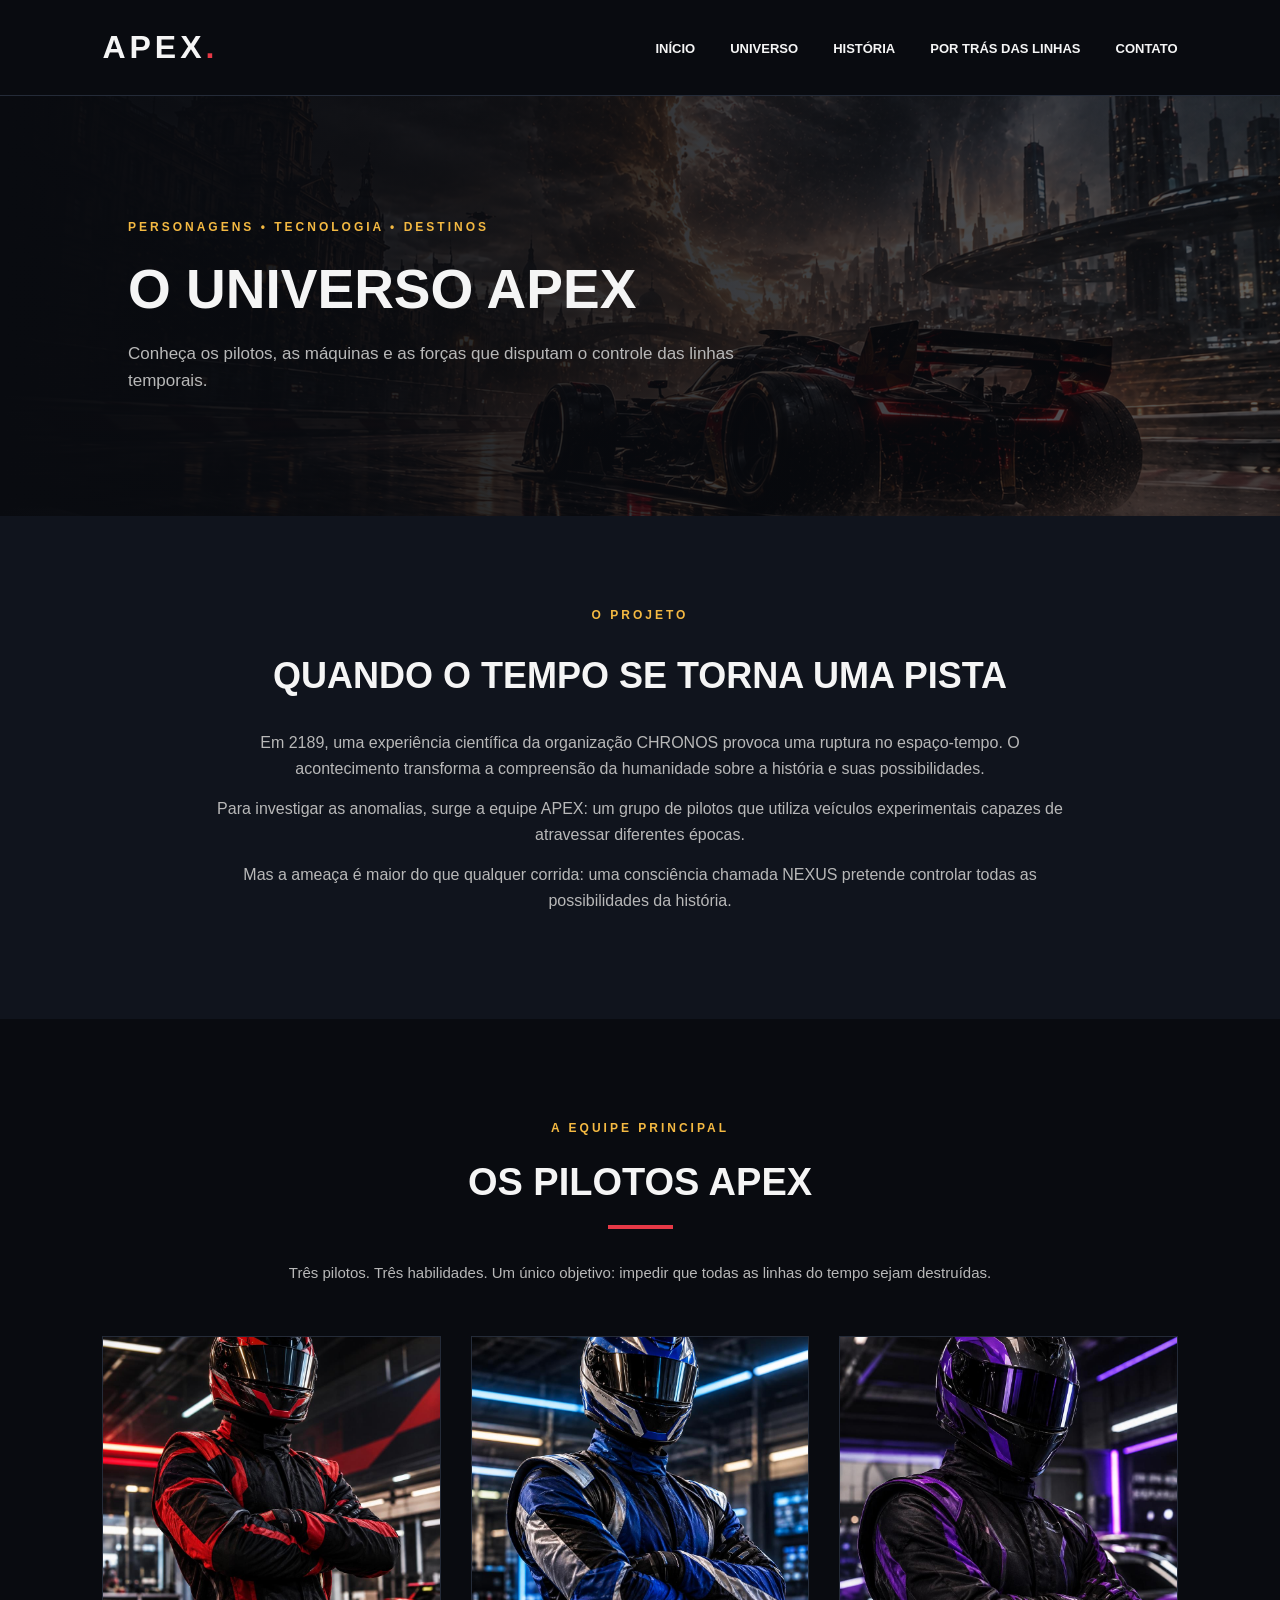
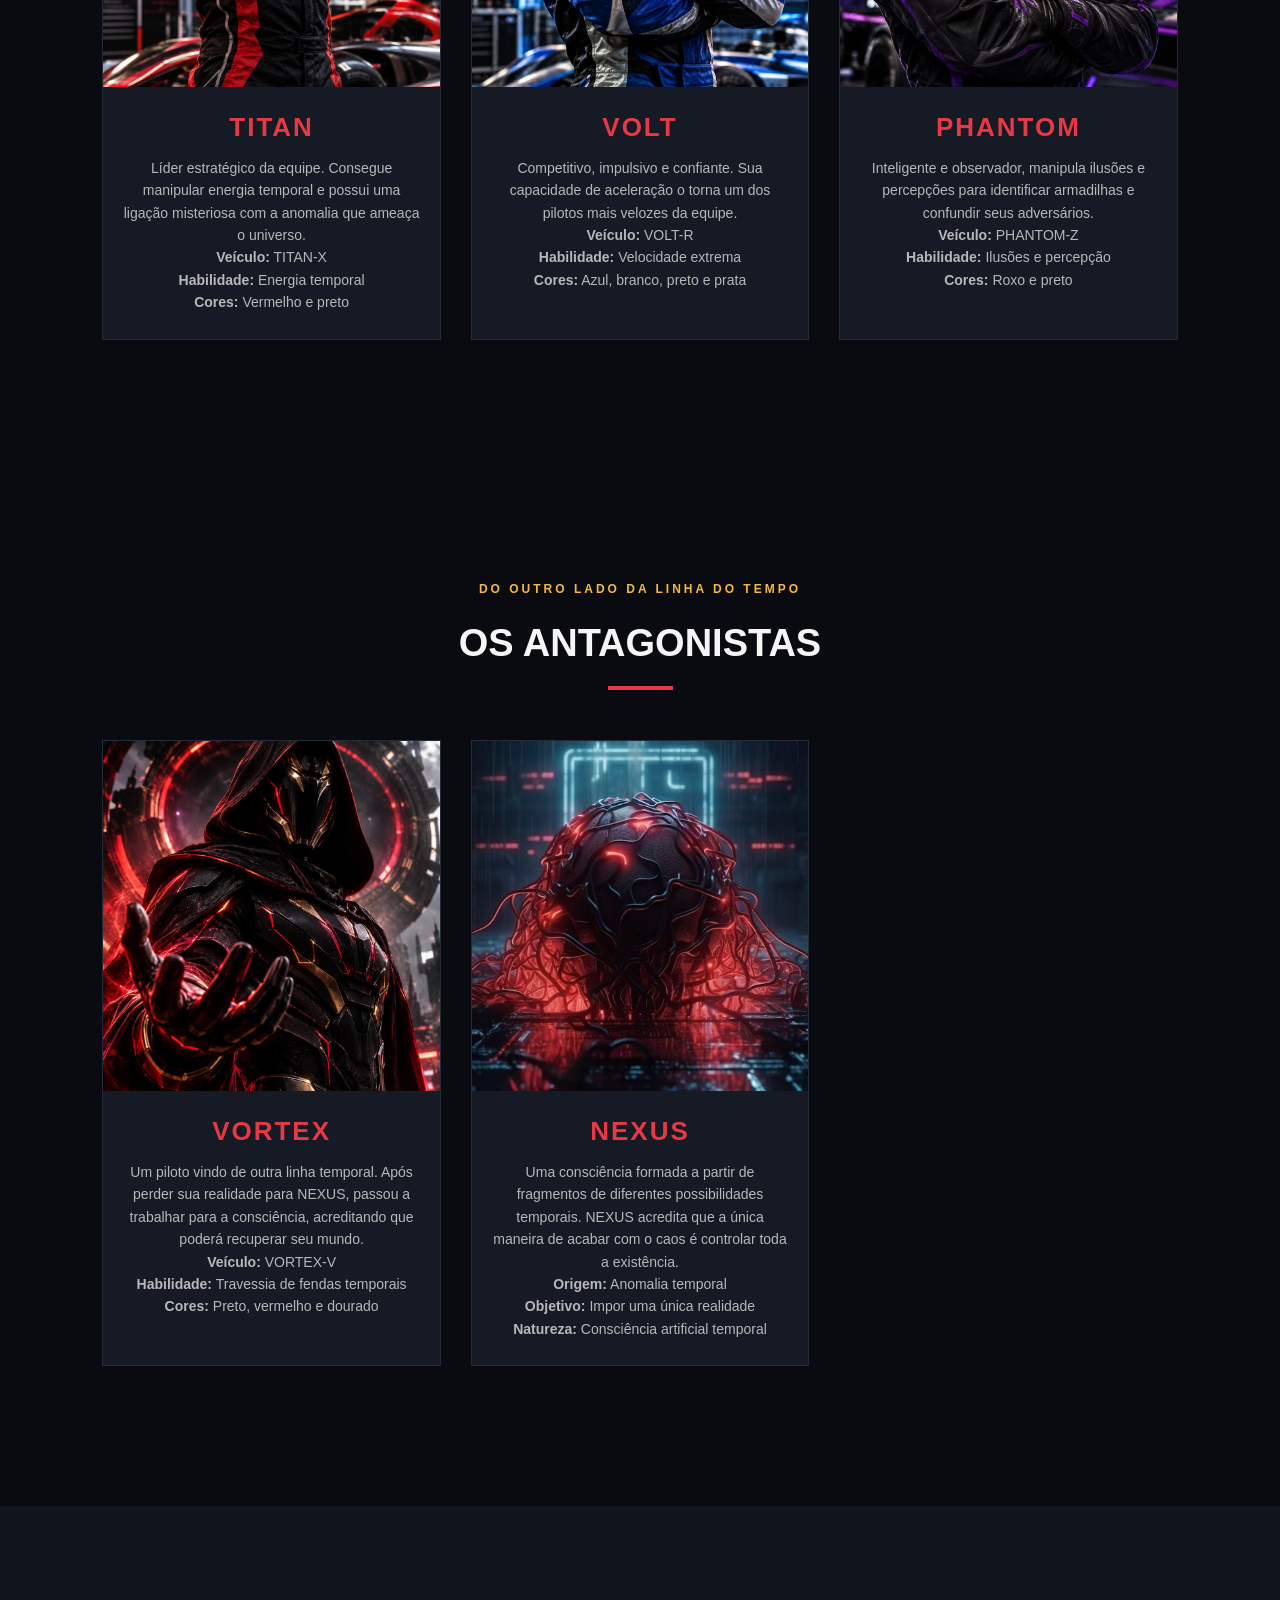
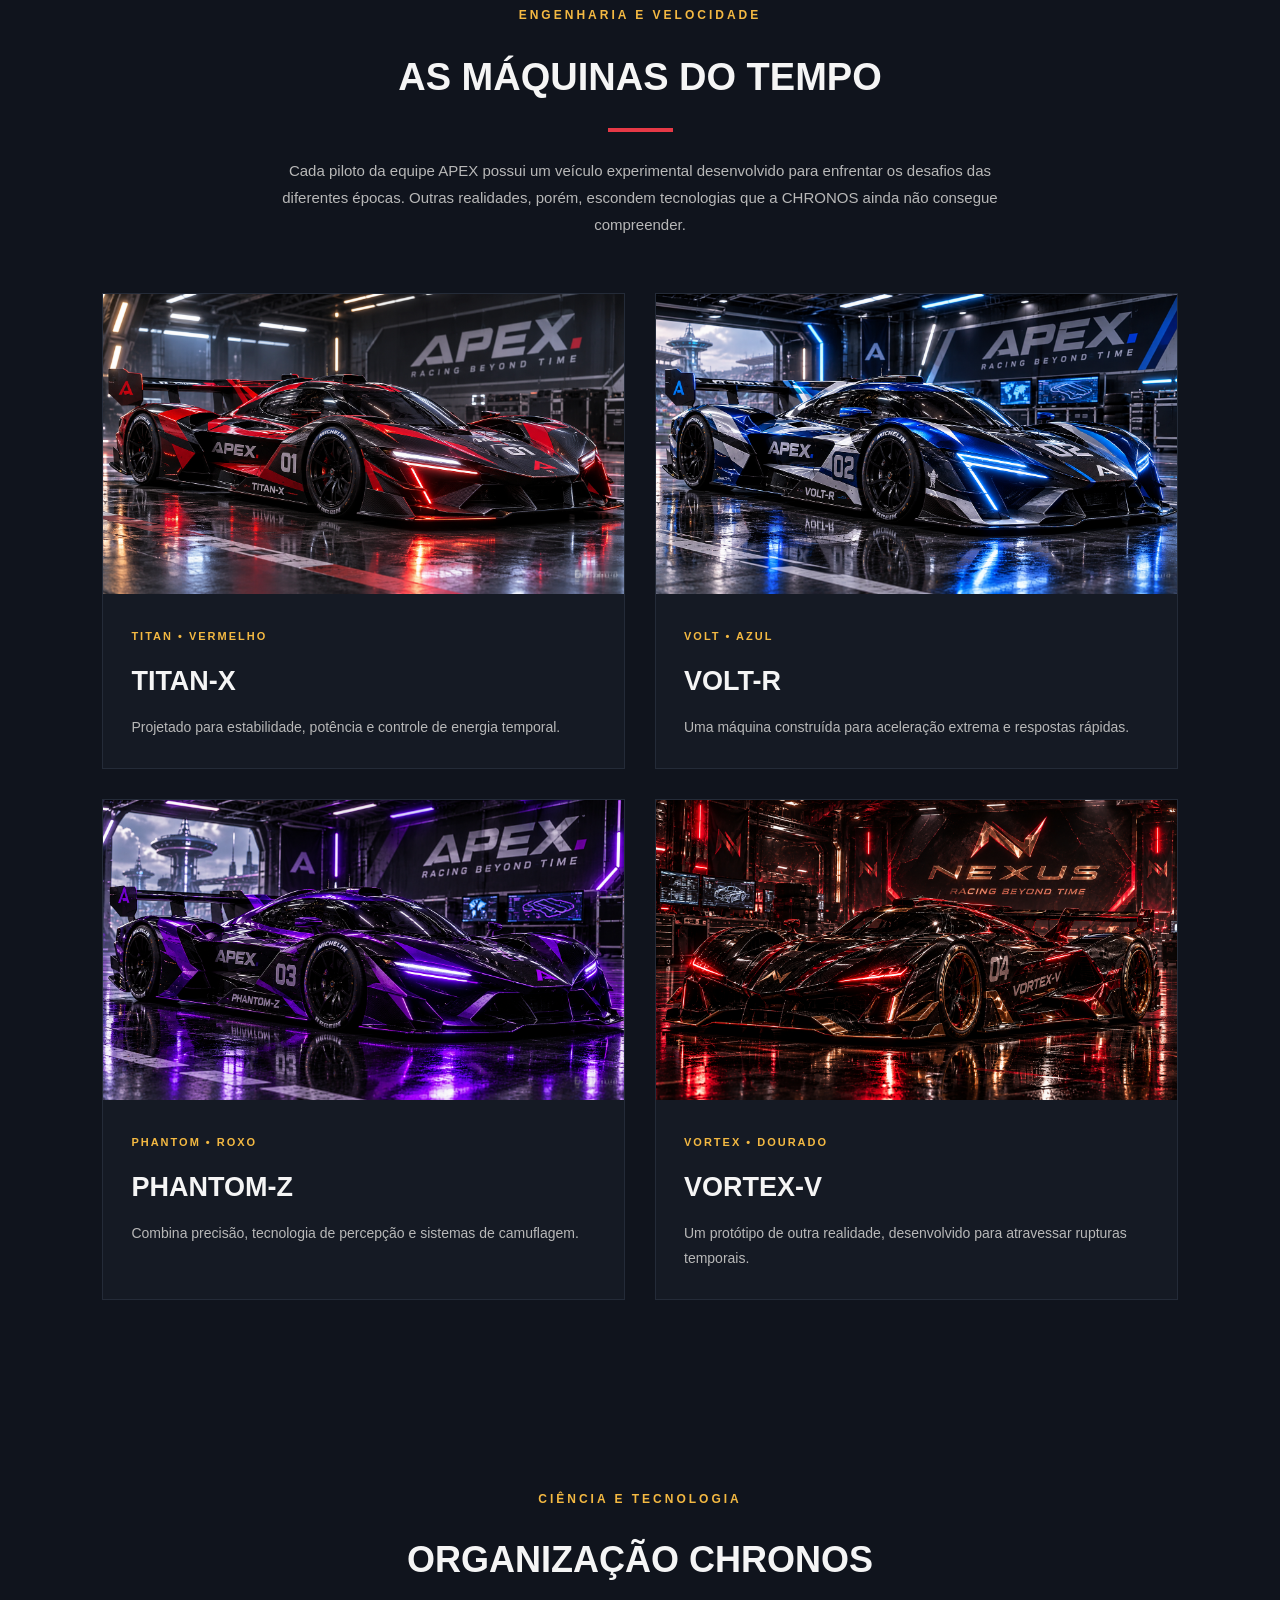
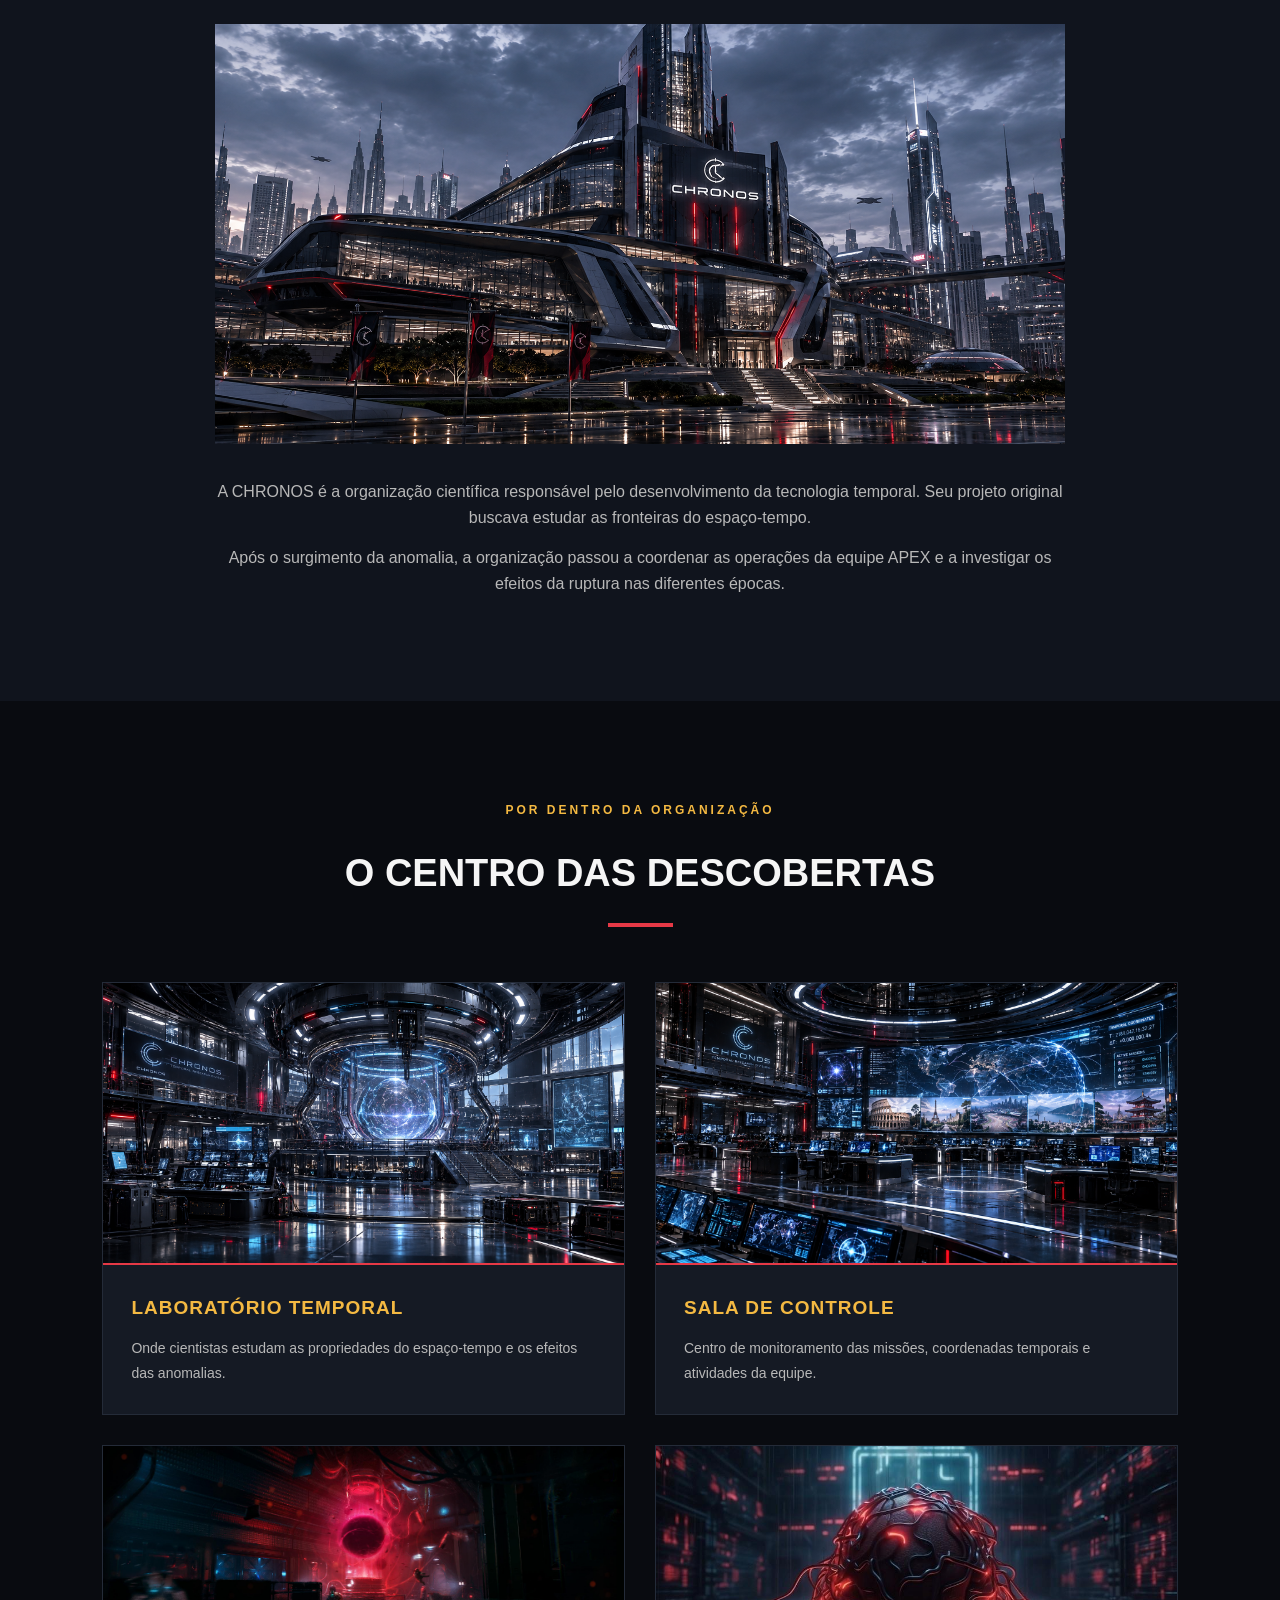
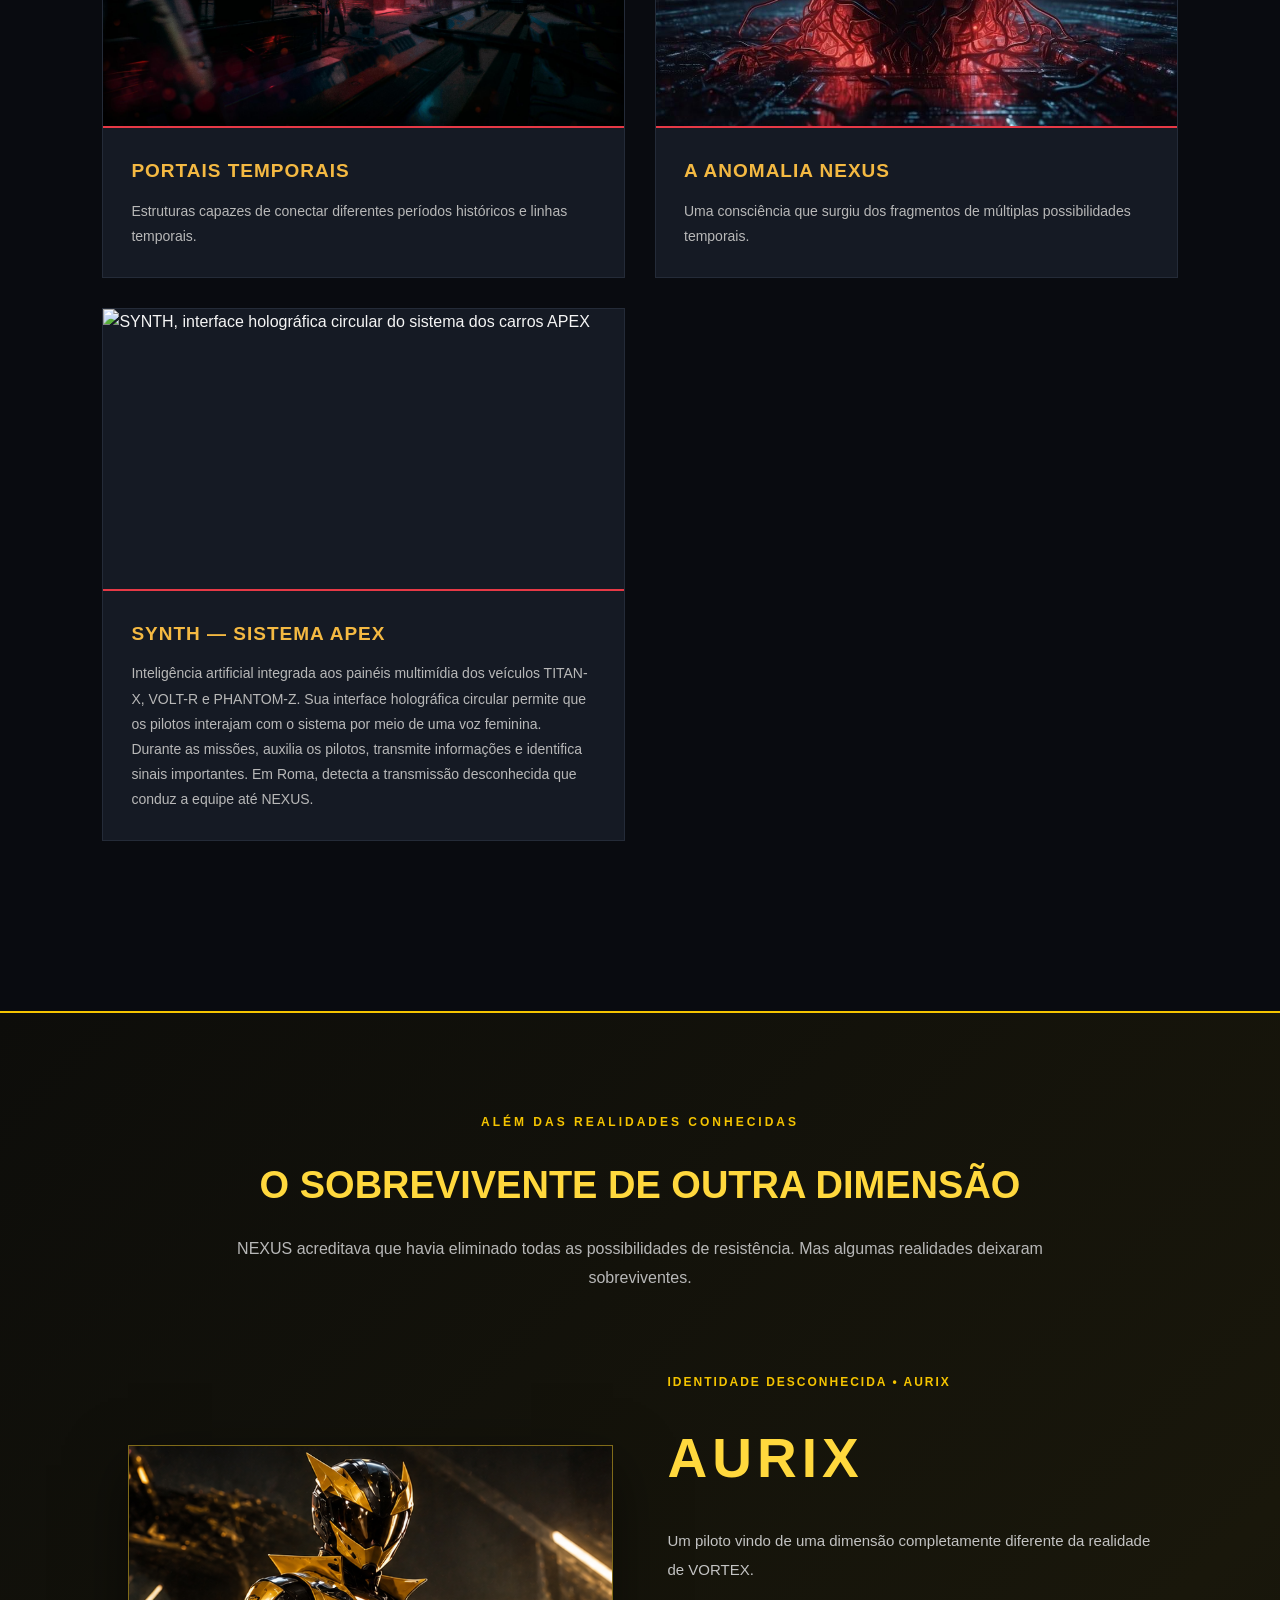
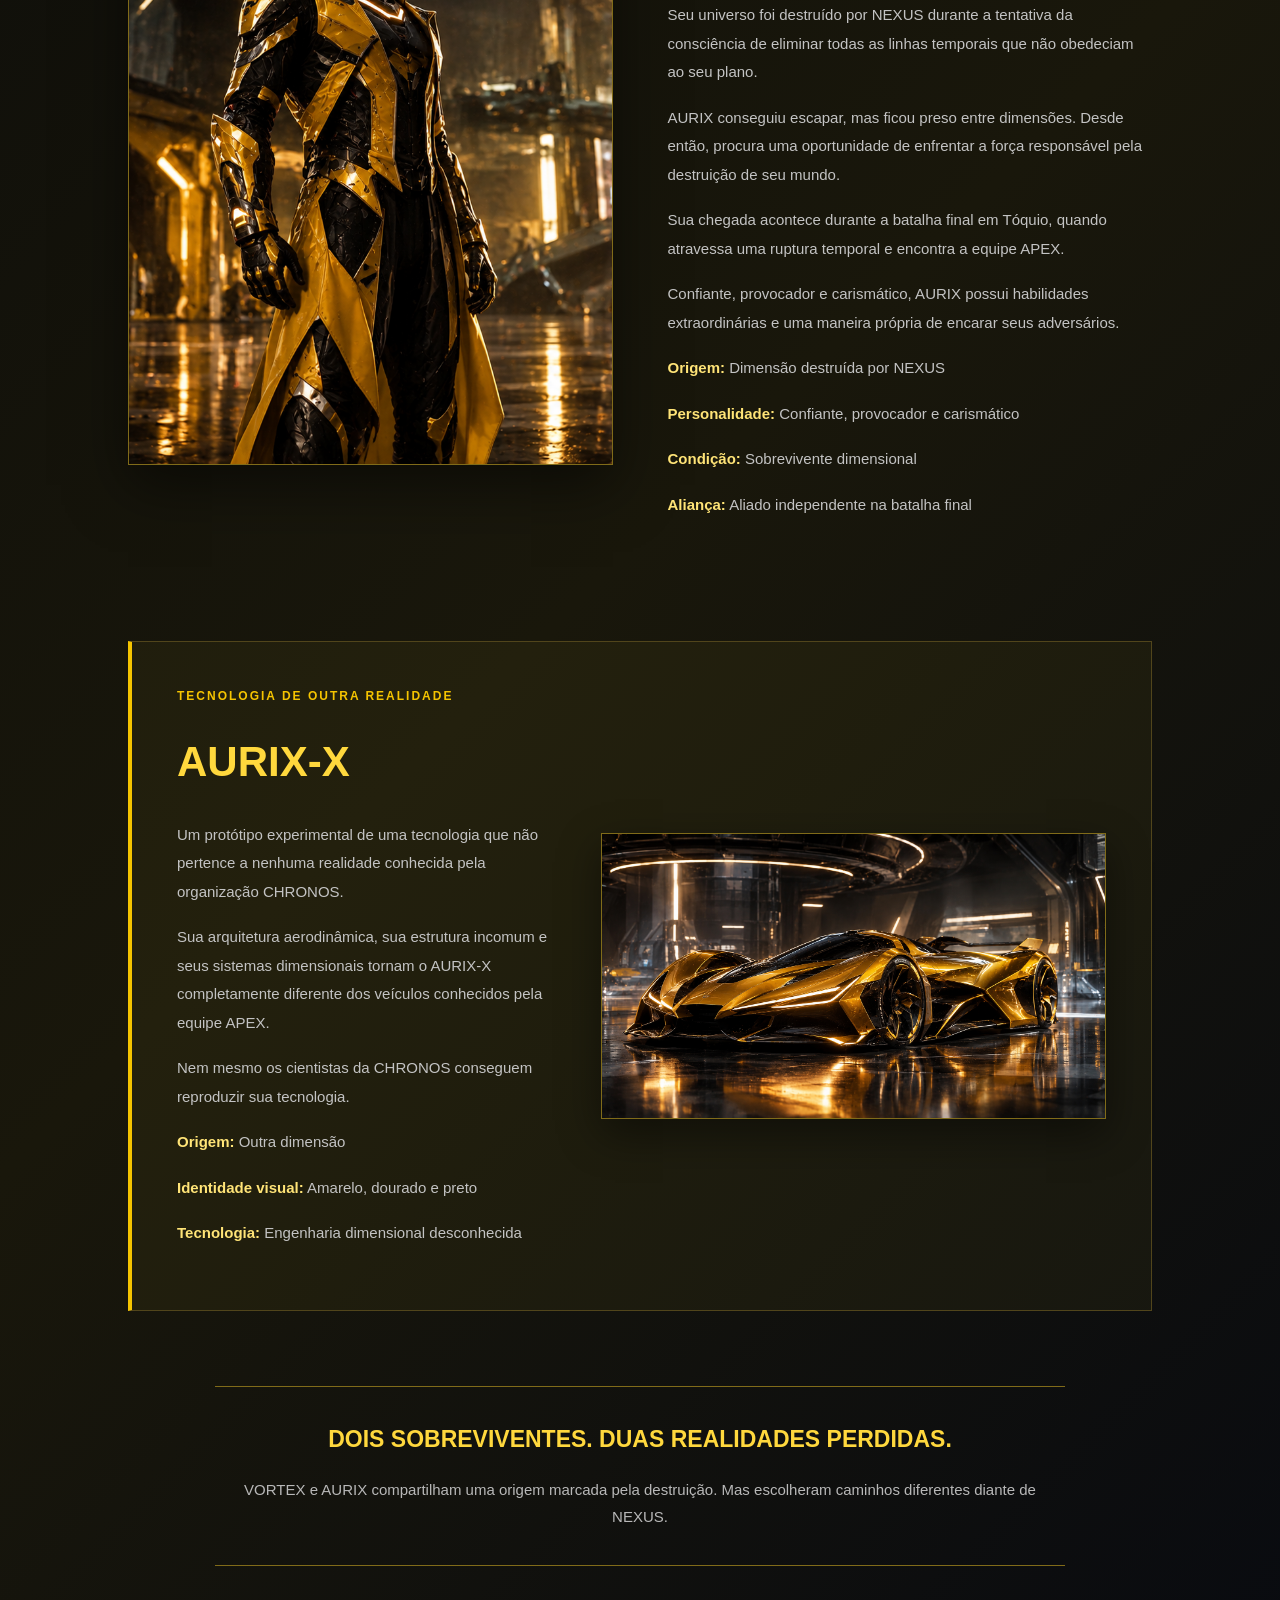
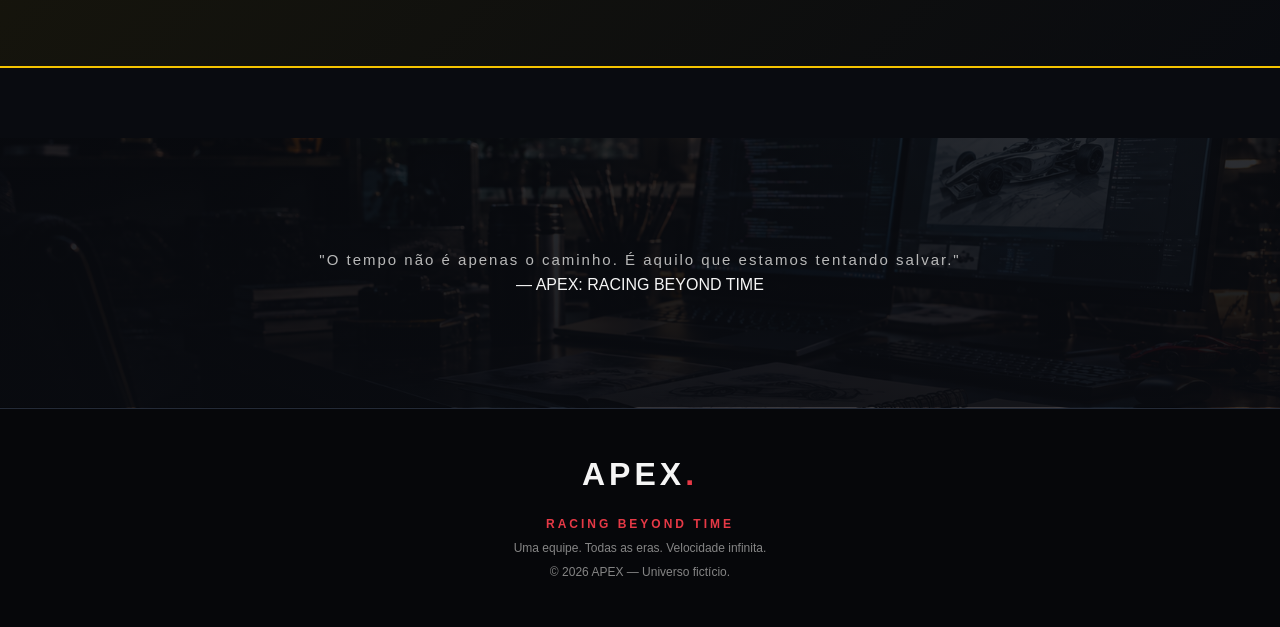
==== commit 20b24a65: "Update about.html" ====
--- a/about.html
+++ b/about.html
@@ -435,6 +435,37 @@
 
                 </article>
 
+
+                <!-- INTELIGÊNCIA ARTIFICIAL DOS CARROS APEX -->
+
+                <article class="card-tecnologia">
+
+                    <img src="images/interface/synth.png"
+                         alt="SYNTH, interface holográfica circular do sistema dos carros APEX">
+
+                    <div class="conteudo-tecnologia">
+
+                        <h3>SYNTH — SISTEMA APEX</h3>
+
+                        <p>
+                            Inteligência artificial integrada aos painéis
+                            multimídia dos veículos TITAN-X, VOLT-R e PHANTOM-Z.
+                            Sua interface holográfica circular permite que
+                            os pilotos interajam com o sistema por meio de
+                            uma voz feminina.
+                        </p>
+
+                        <p>
+                            Durante as missões, auxilia os pilotos,
+                            transmite informações e identifica sinais
+                            importantes. Em Roma, detecta a transmissão
+                            desconhecida que conduz a equipe até NEXUS.
+                        </p>
+
+                    </div>
+
+                </article>
+
             </div>
 
         </section>
@@ -623,4 +654,4 @@
     </footer>
 
 </body>
-</html>+</html>
--- a/style.css
+++ b/style.css
@@ -916,6 +916,9 @@
     border: 1px solid var(--borda);
 }
 
+#formulario {
+    scroll-margin-top: 100px;
+}
 .formulario-cabecalho {
     text-align: center;
     margin-bottom: 45px;
@@ -1851,3 +1854,62 @@
     background-position: center;
     background-repeat: no-repeat;
 }
+
+/* =========================================
+   LISTA DE CONTEÚDOS APEX
+========================================= */
+
+.conteudos-apex {
+    max-width: 1100px;
+    margin: 70px auto;
+    padding: 45px;
+    background-color: var(--fundo-secundario);
+    border: 1px solid var(--borda);
+}
+
+.conteudos-apex h2 {
+    margin-bottom: 30px;
+}
+
+.conteudos-apex ul {
+    list-style: none;
+    padding: 0;
+    margin: 0;
+    display: grid;
+    grid-template-columns: repeat(2, 1fr);
+    gap: 15px;
+}
+
+.conteudos-apex li {
+    border-left: 3px solid var(--dourado);
+    background-color: var(--preto-profundo);
+    padding: 18px 22px;
+    transition: border-color 0.3s ease, transform 0.3s ease;
+}
+
+.conteudos-apex li:hover {
+    border-color: var(--vermelho);
+    transform: translateX(5px);
+}
+
+.conteudos-apex a {
+    color: var(--branco);
+    text-decoration: none;
+    font-weight: bold;
+    letter-spacing: 0.5px;
+}
+
+.conteudos-apex a:hover {
+    color: var(--dourado);
+}
+
+@media (max-width: 600px) {
+    .conteudos-apex {
+        margin: 45px 5%;
+        padding: 25px;
+    }
+
+    .conteudos-apex ul {
+        grid-template-columns: 1fr;
+    }
+}
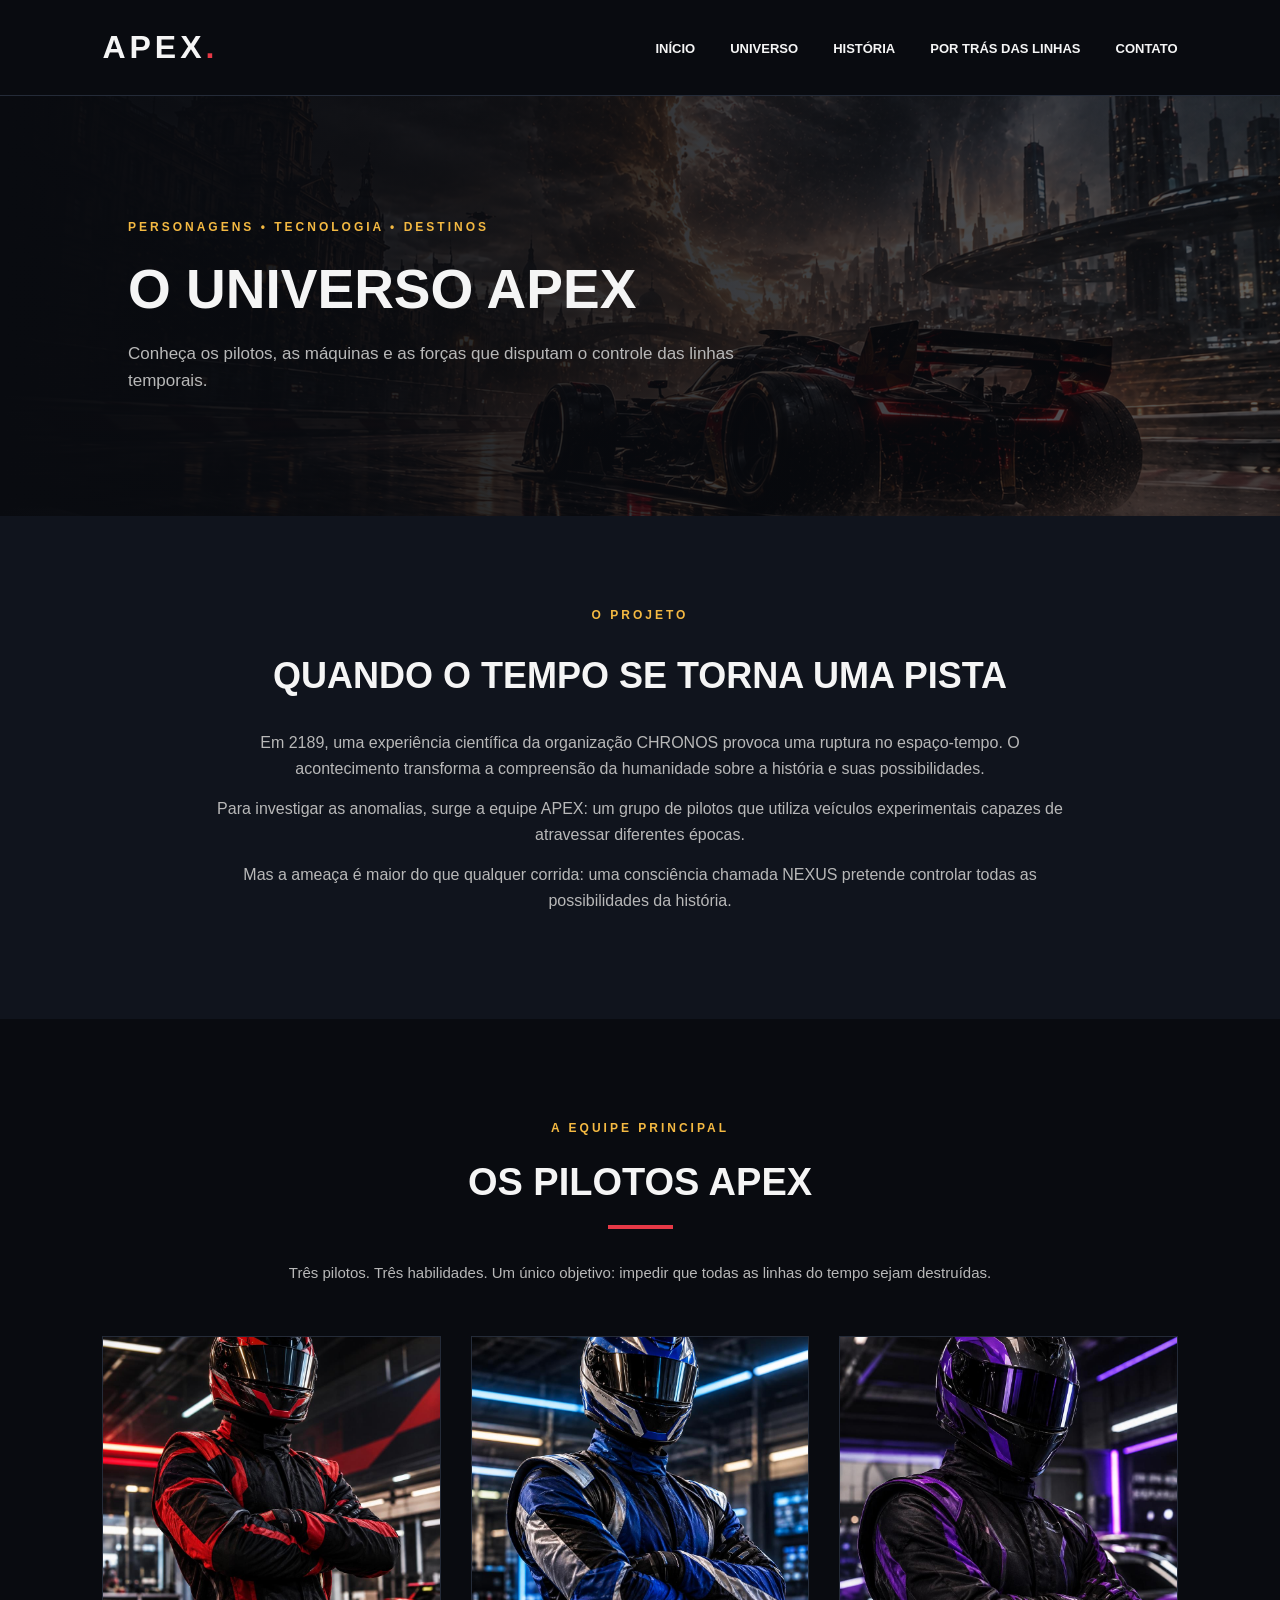
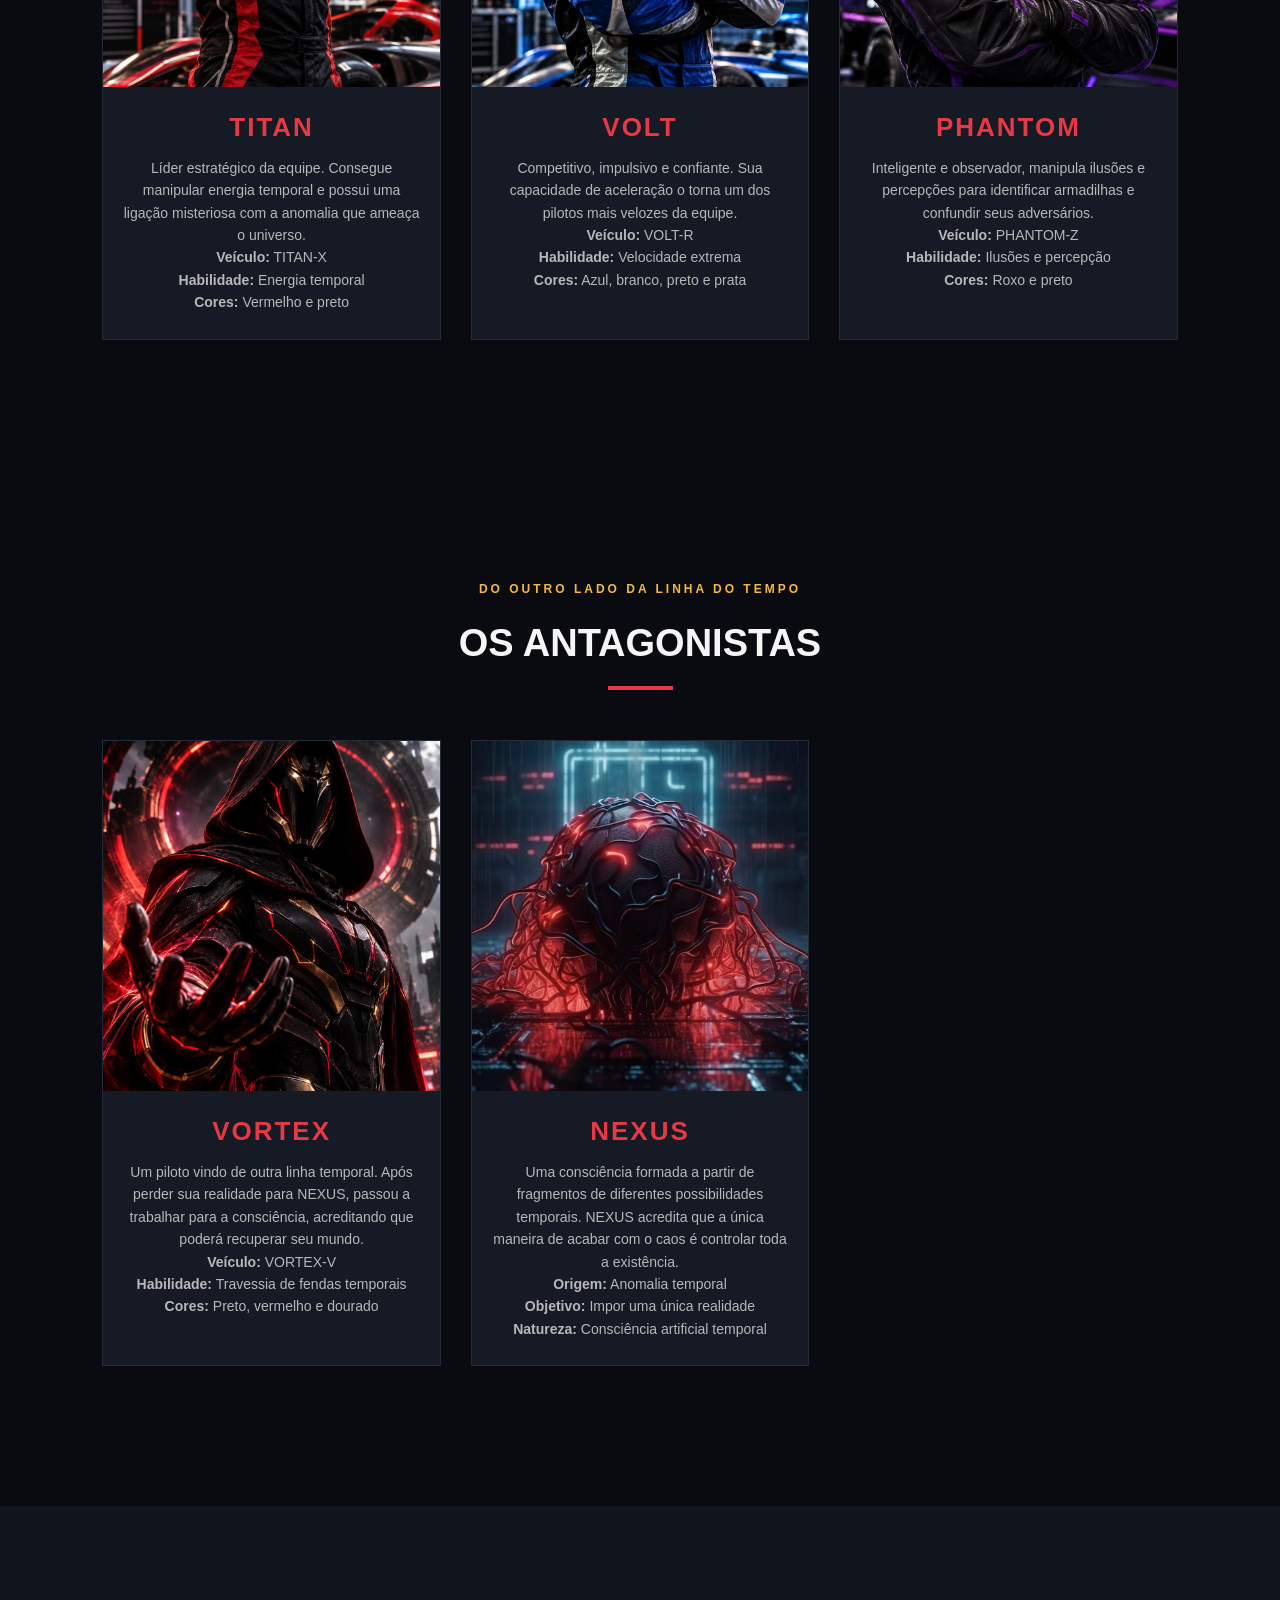
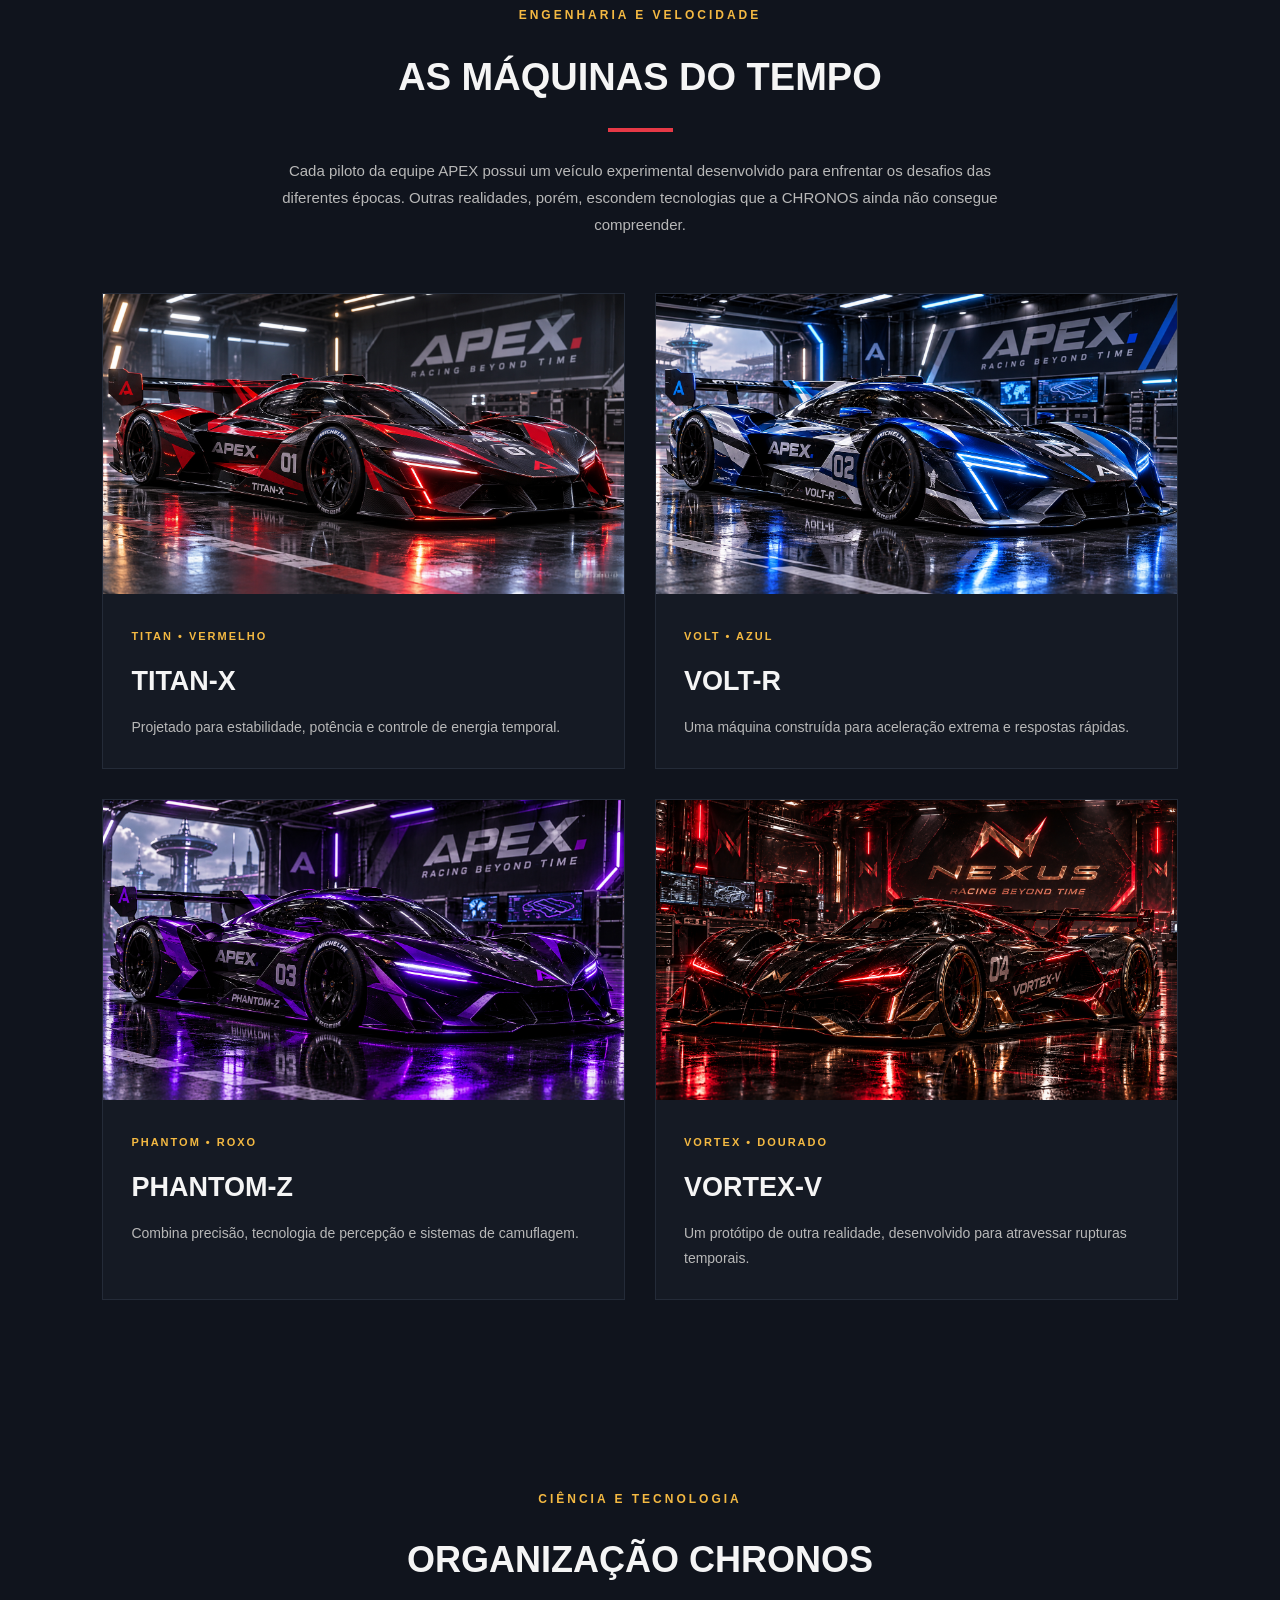
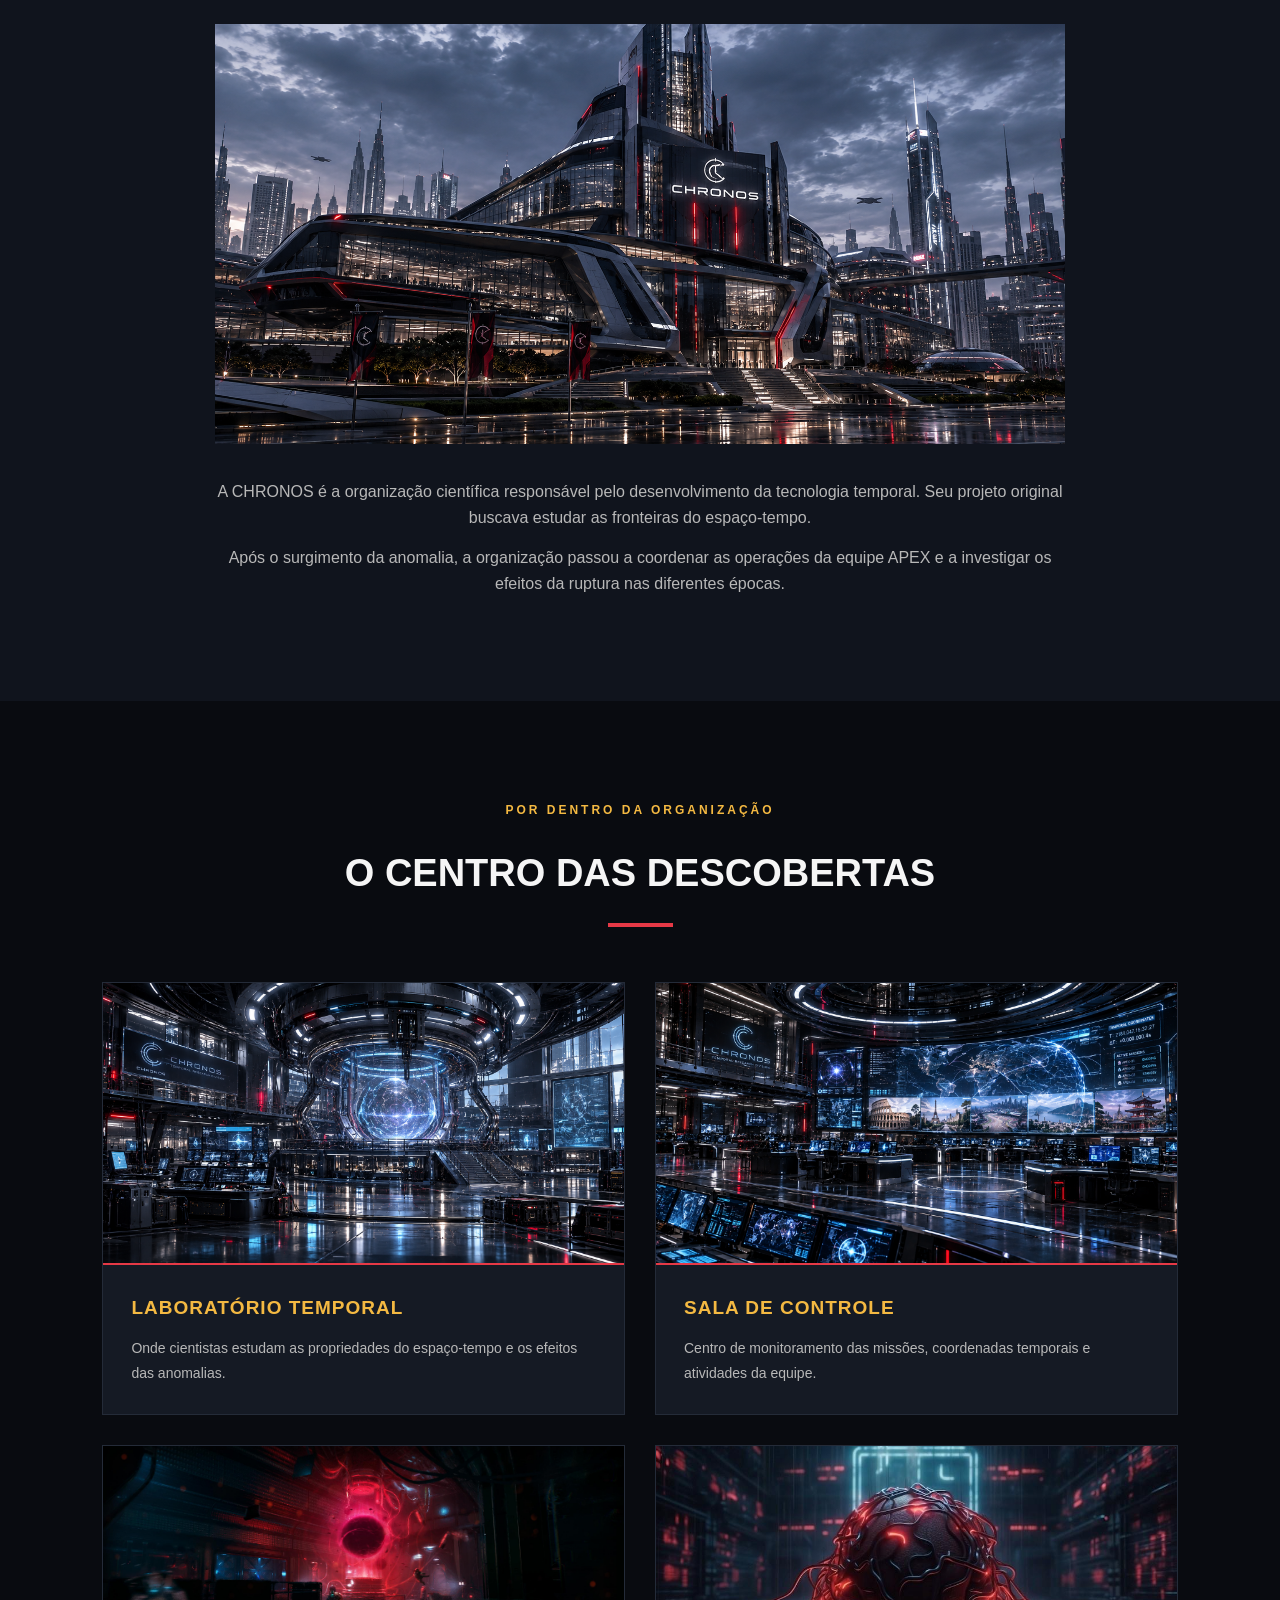
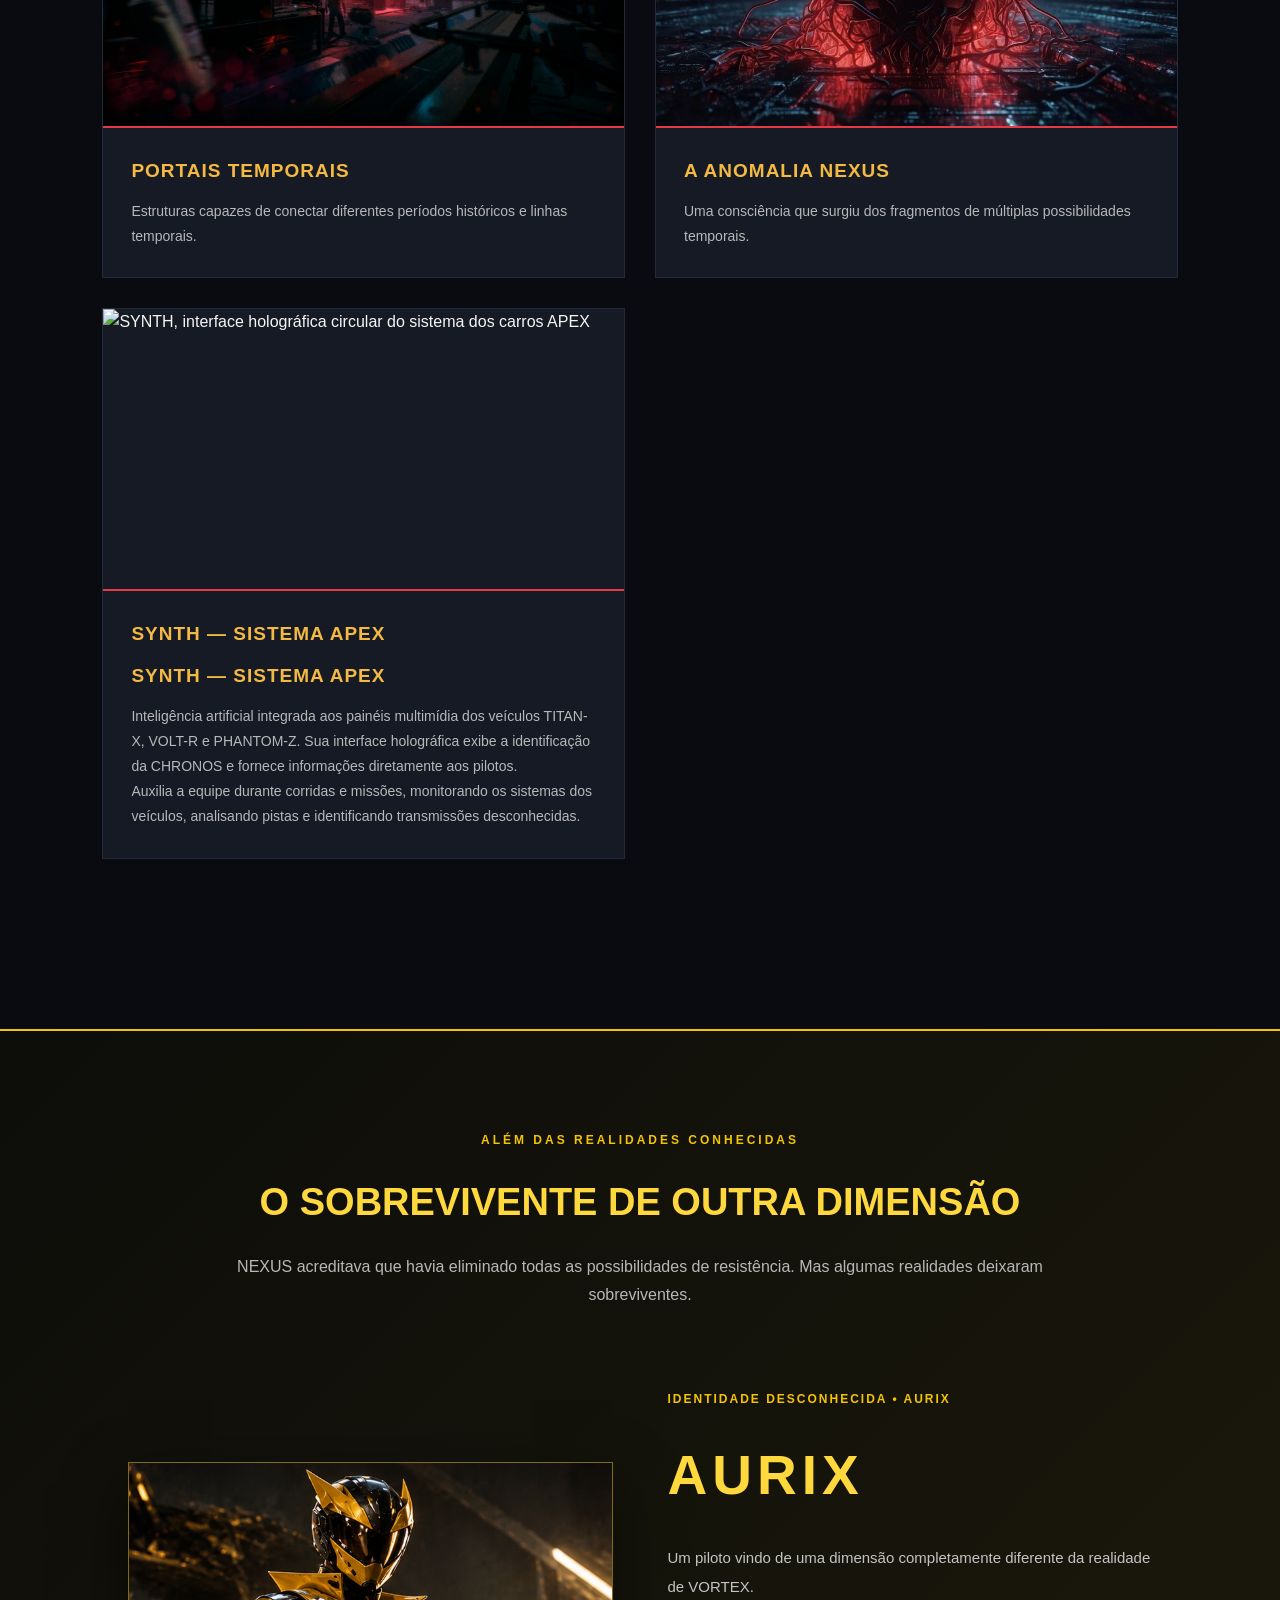
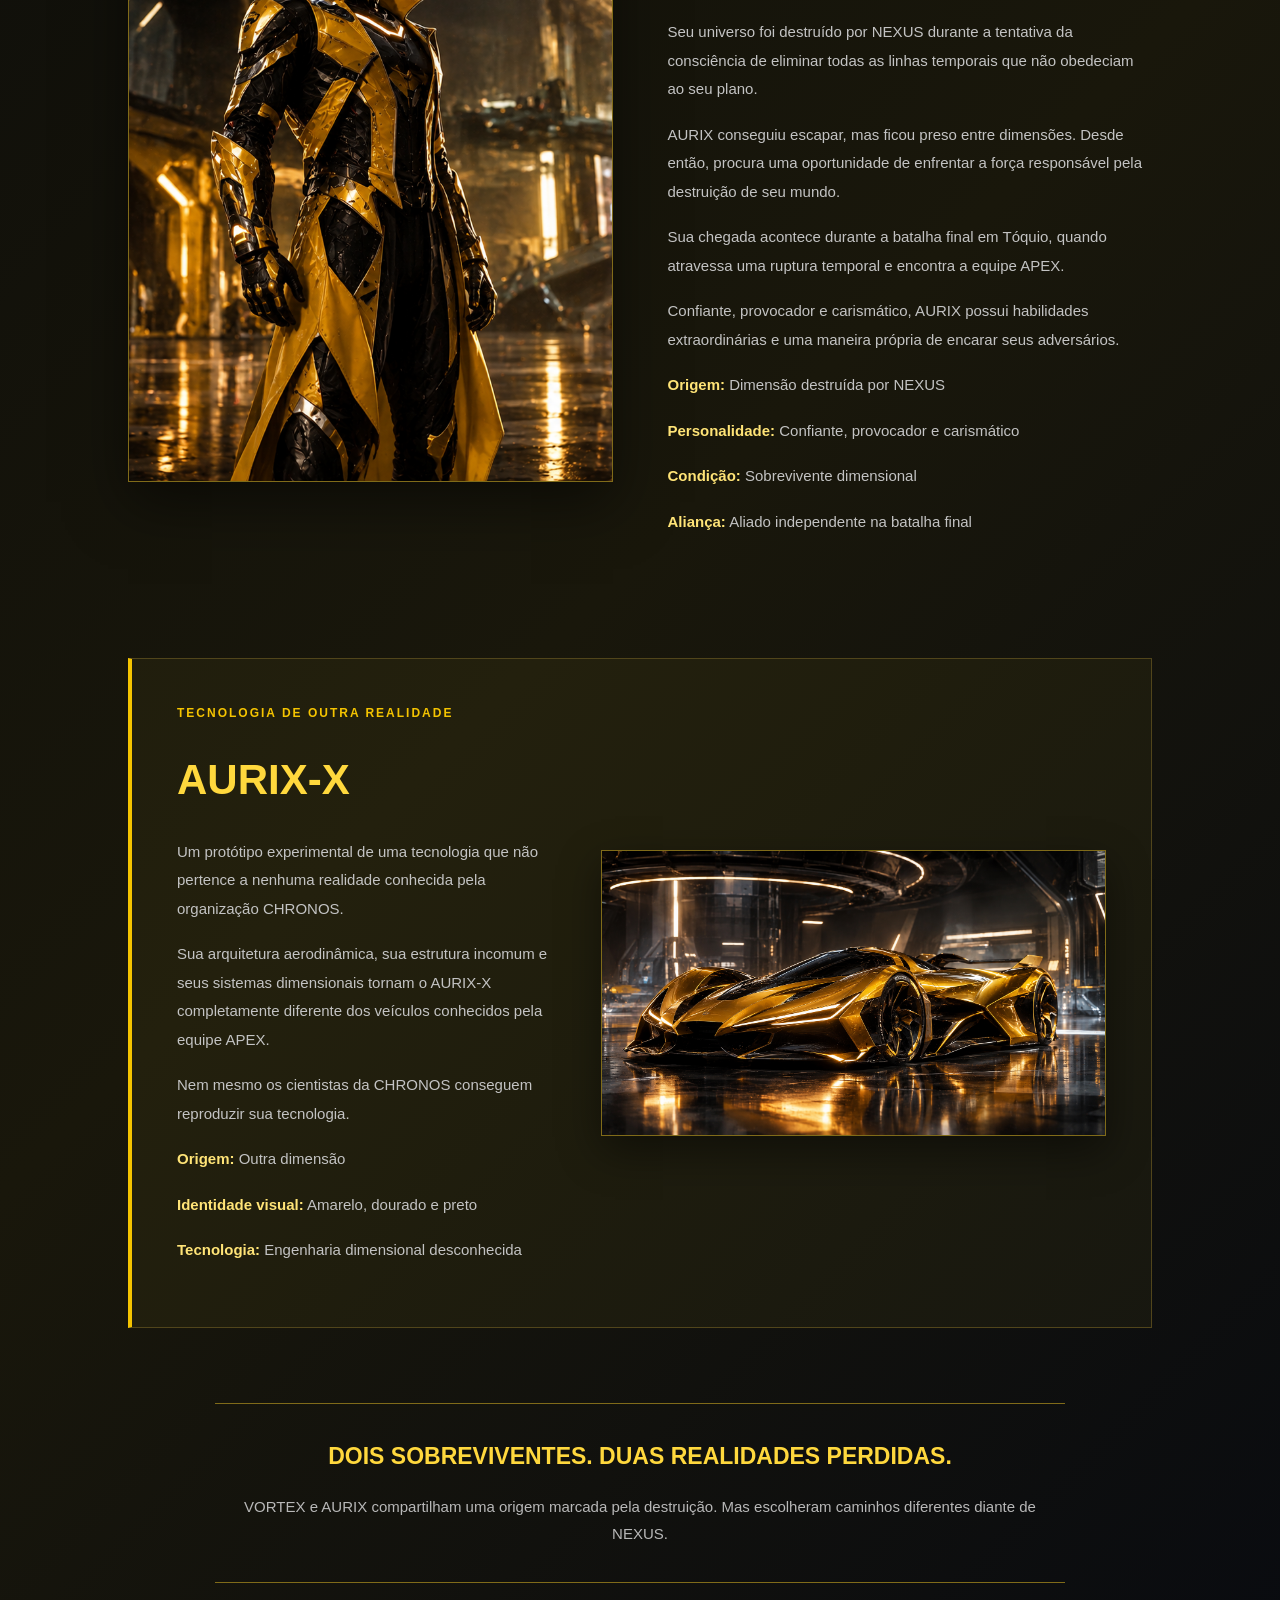
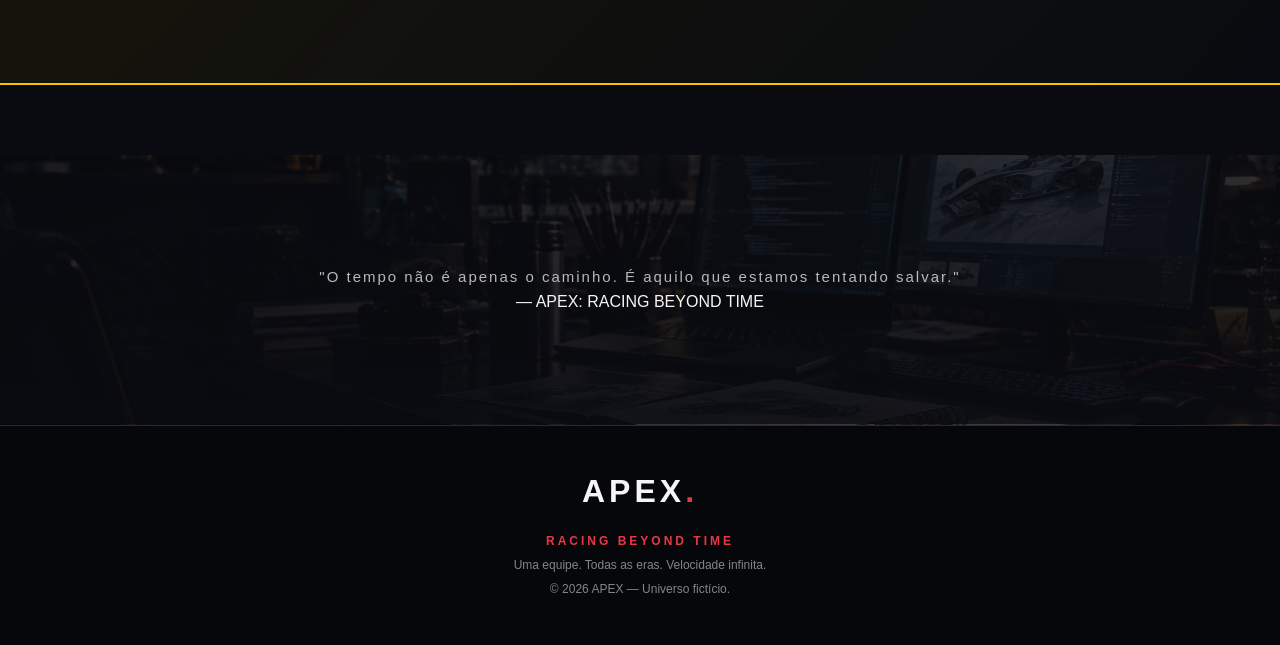
==== commit fb95f90c: "Update about.html" ====
--- a/about.html
+++ b/about.html
@@ -447,20 +447,20 @@
 
                         <h3>SYNTH — SISTEMA APEX</h3>
 
-                        <p>
-                            Inteligência artificial integrada aos painéis
-                            multimídia dos veículos TITAN-X, VOLT-R e PHANTOM-Z.
-                            Sua interface holográfica circular permite que
-                            os pilotos interajam com o sistema por meio de
-                            uma voz feminina.
-                        </p>
-
-                        <p>
-                            Durante as missões, auxilia os pilotos,
-                            transmite informações e identifica sinais
-                            importantes. Em Roma, detecta a transmissão
-                            desconhecida que conduz a equipe até NEXUS.
-                        </p>
+                        <h3>SYNTH — SISTEMA APEX</h3>
+
+<p>
+    Inteligência artificial integrada aos painéis multimídia
+    dos veículos TITAN-X, VOLT-R e PHANTOM-Z. Sua interface
+    holográfica exibe a identificação da CHRONOS e fornece
+    informações diretamente aos pilotos.
+</p>
+
+<p>
+    Auxilia a equipe durante corridas e missões, monitorando
+    os sistemas dos veículos, analisando pistas e identificando
+    transmissões desconhecidas.
+</p>
 
                     </div>
 
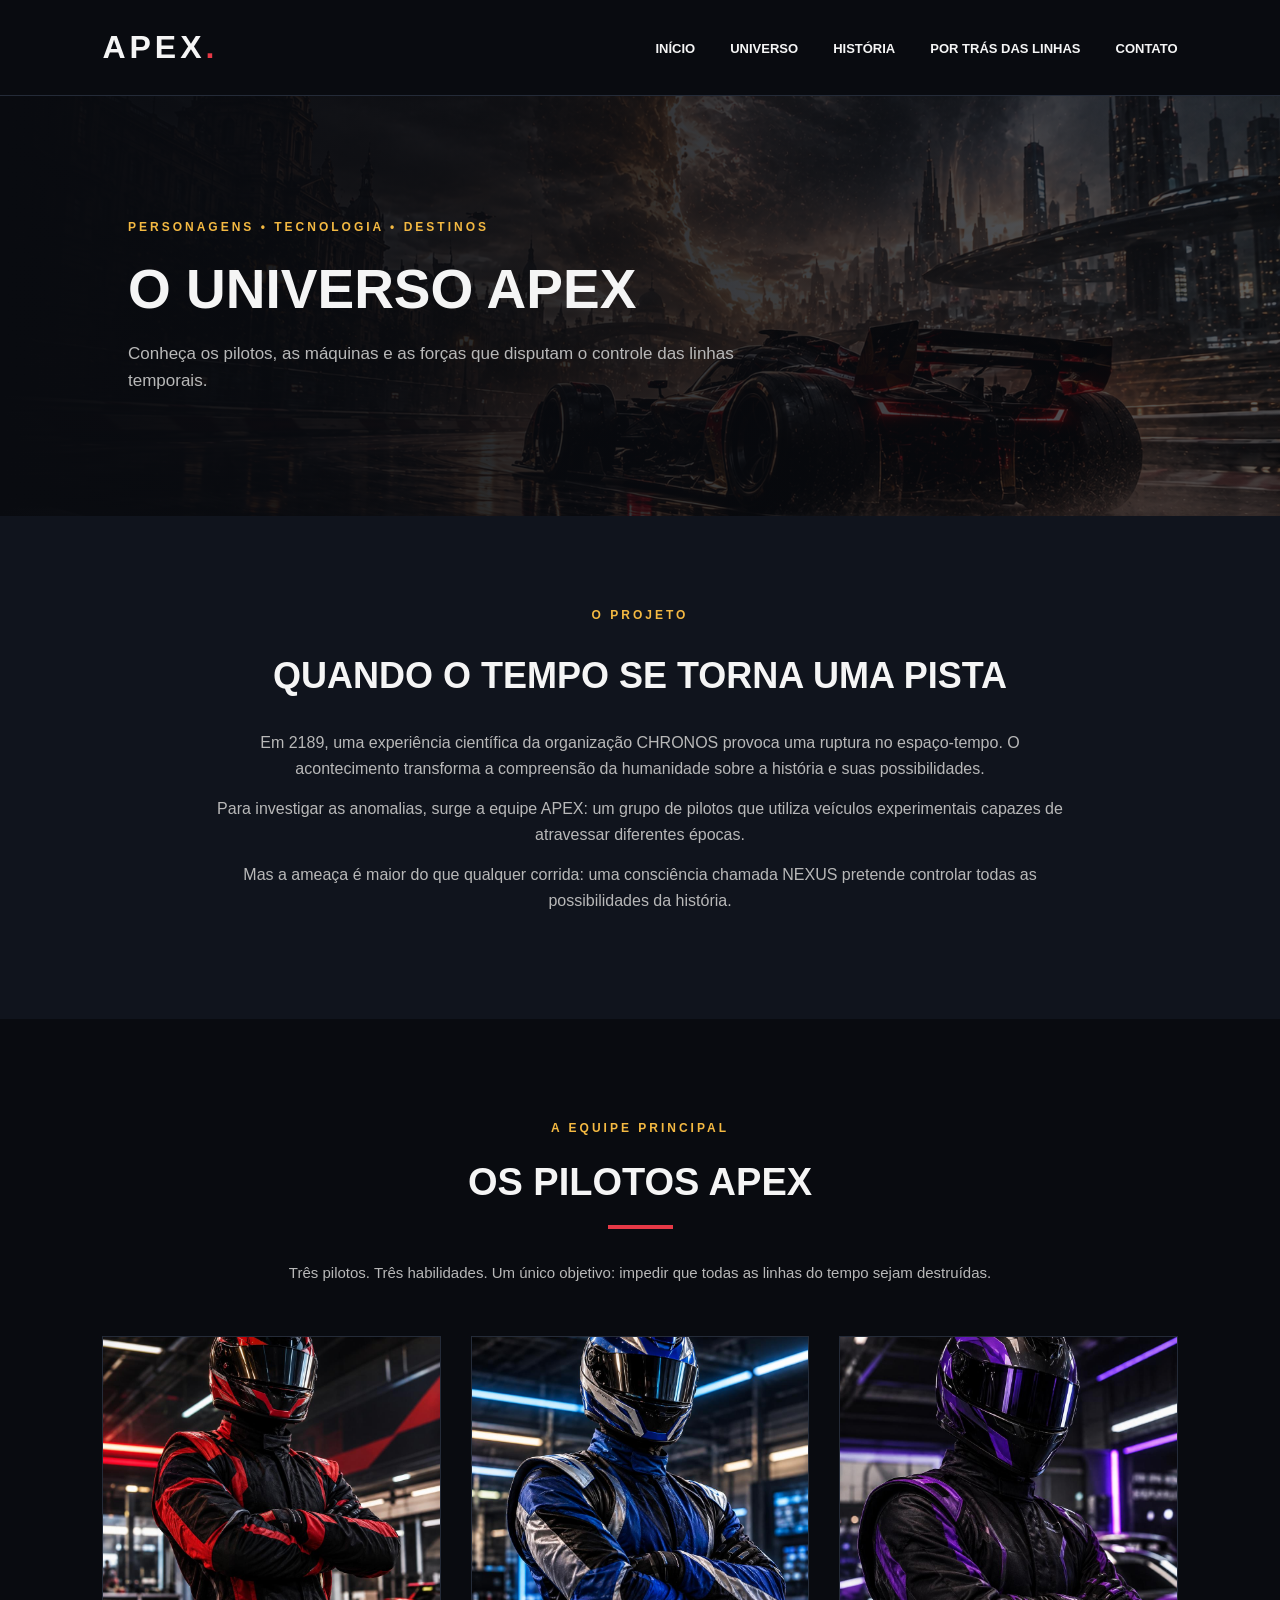
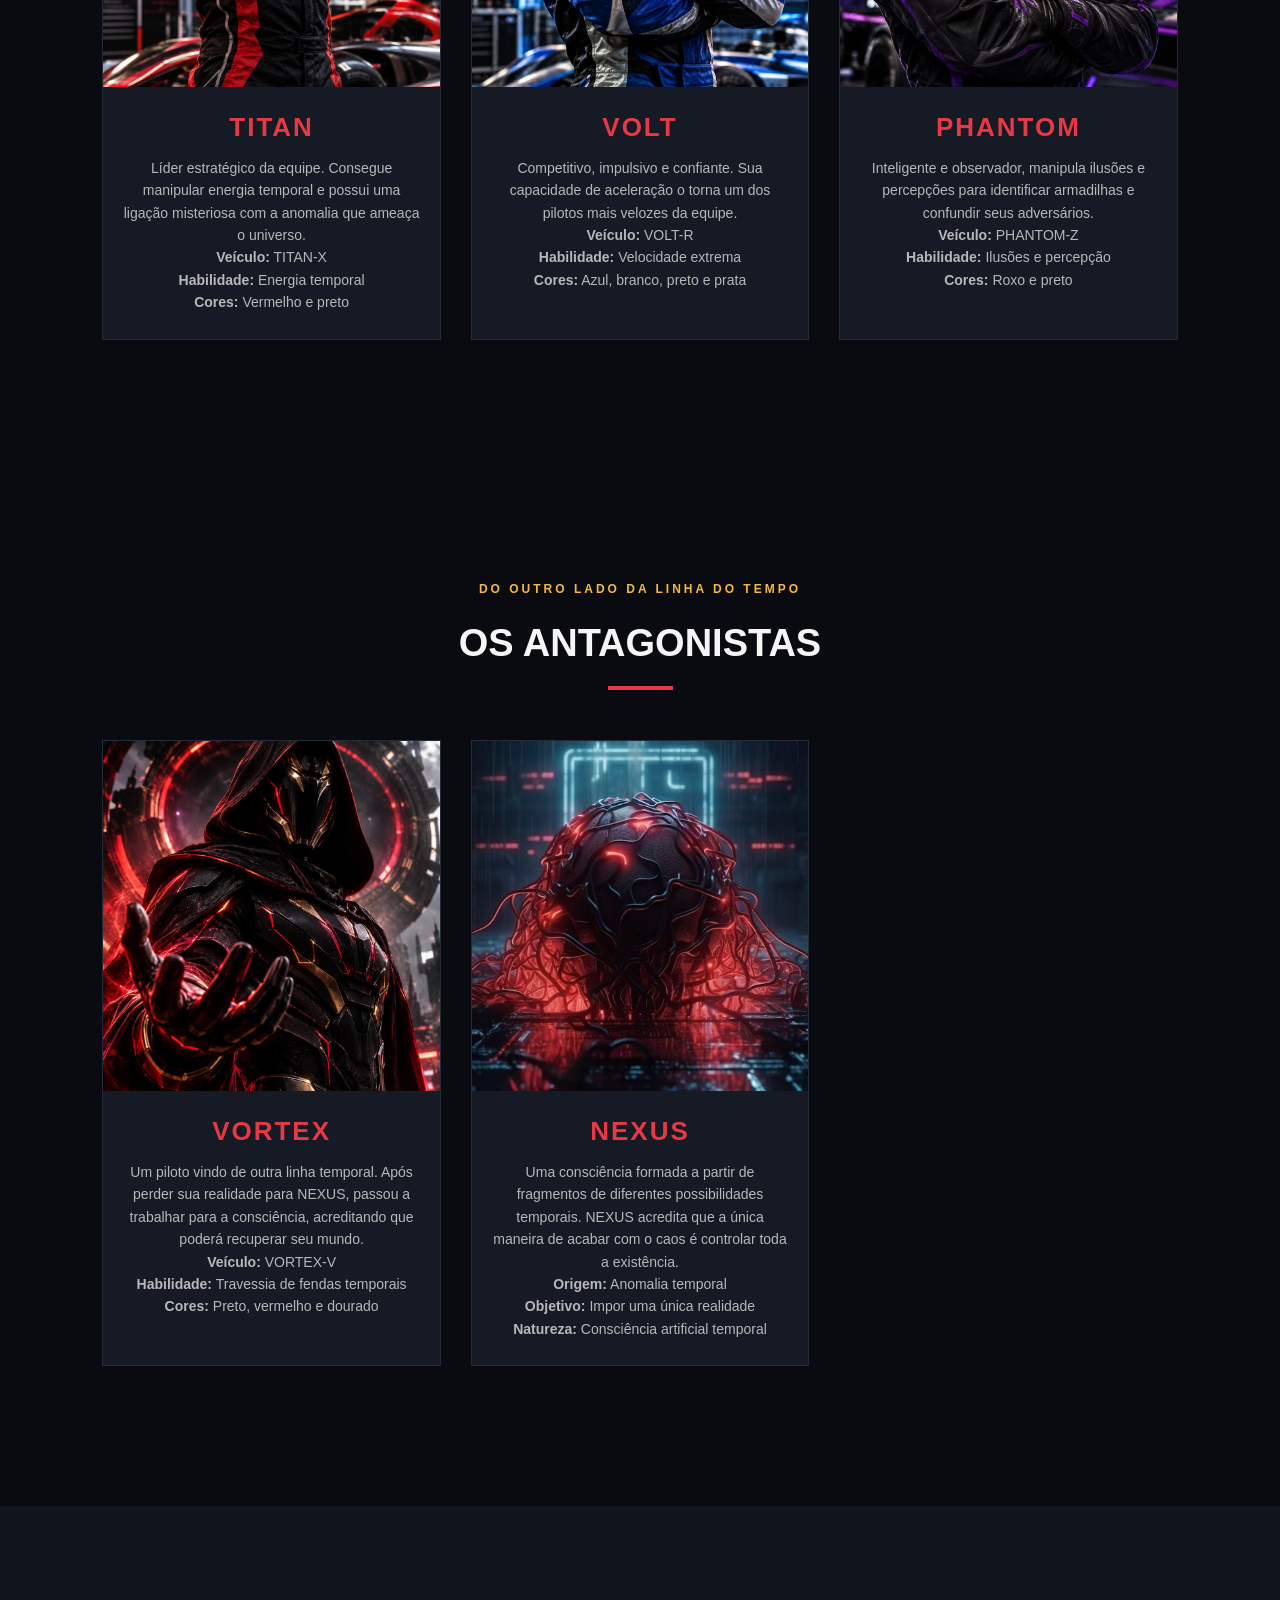
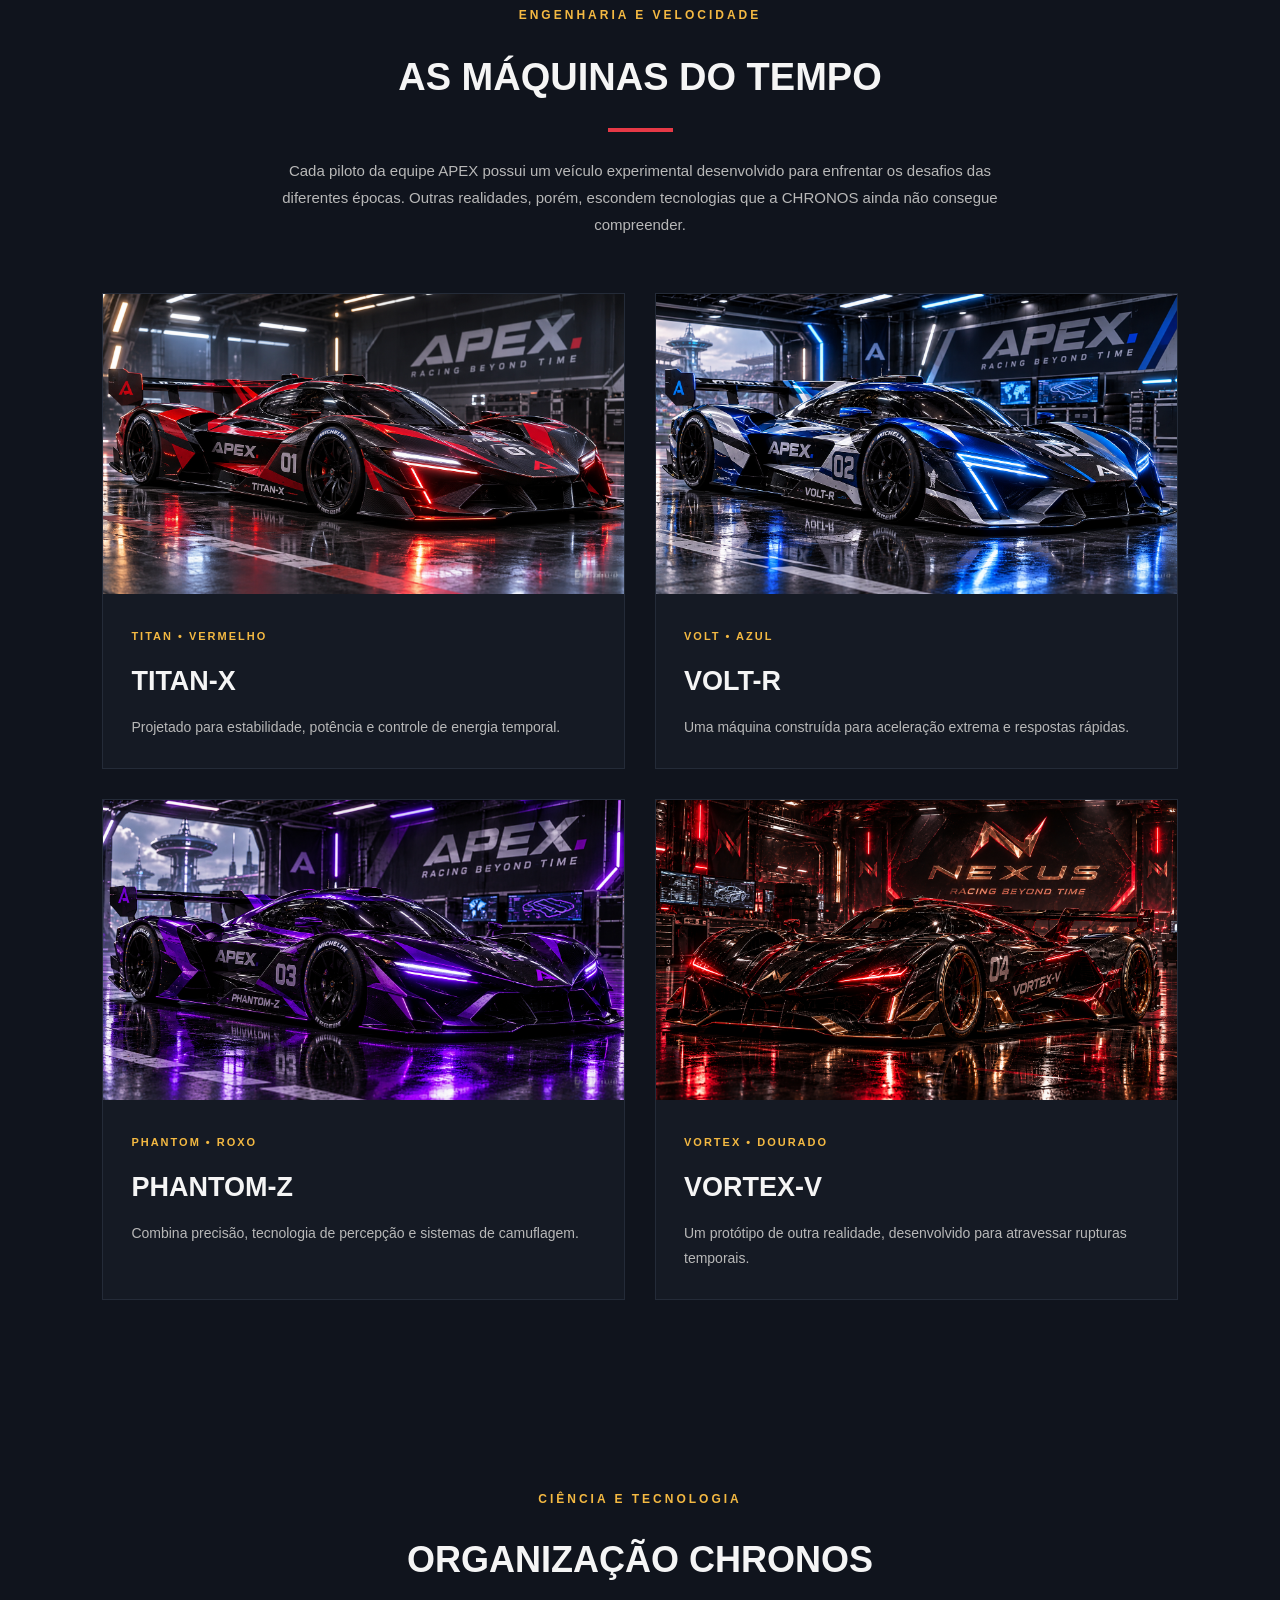
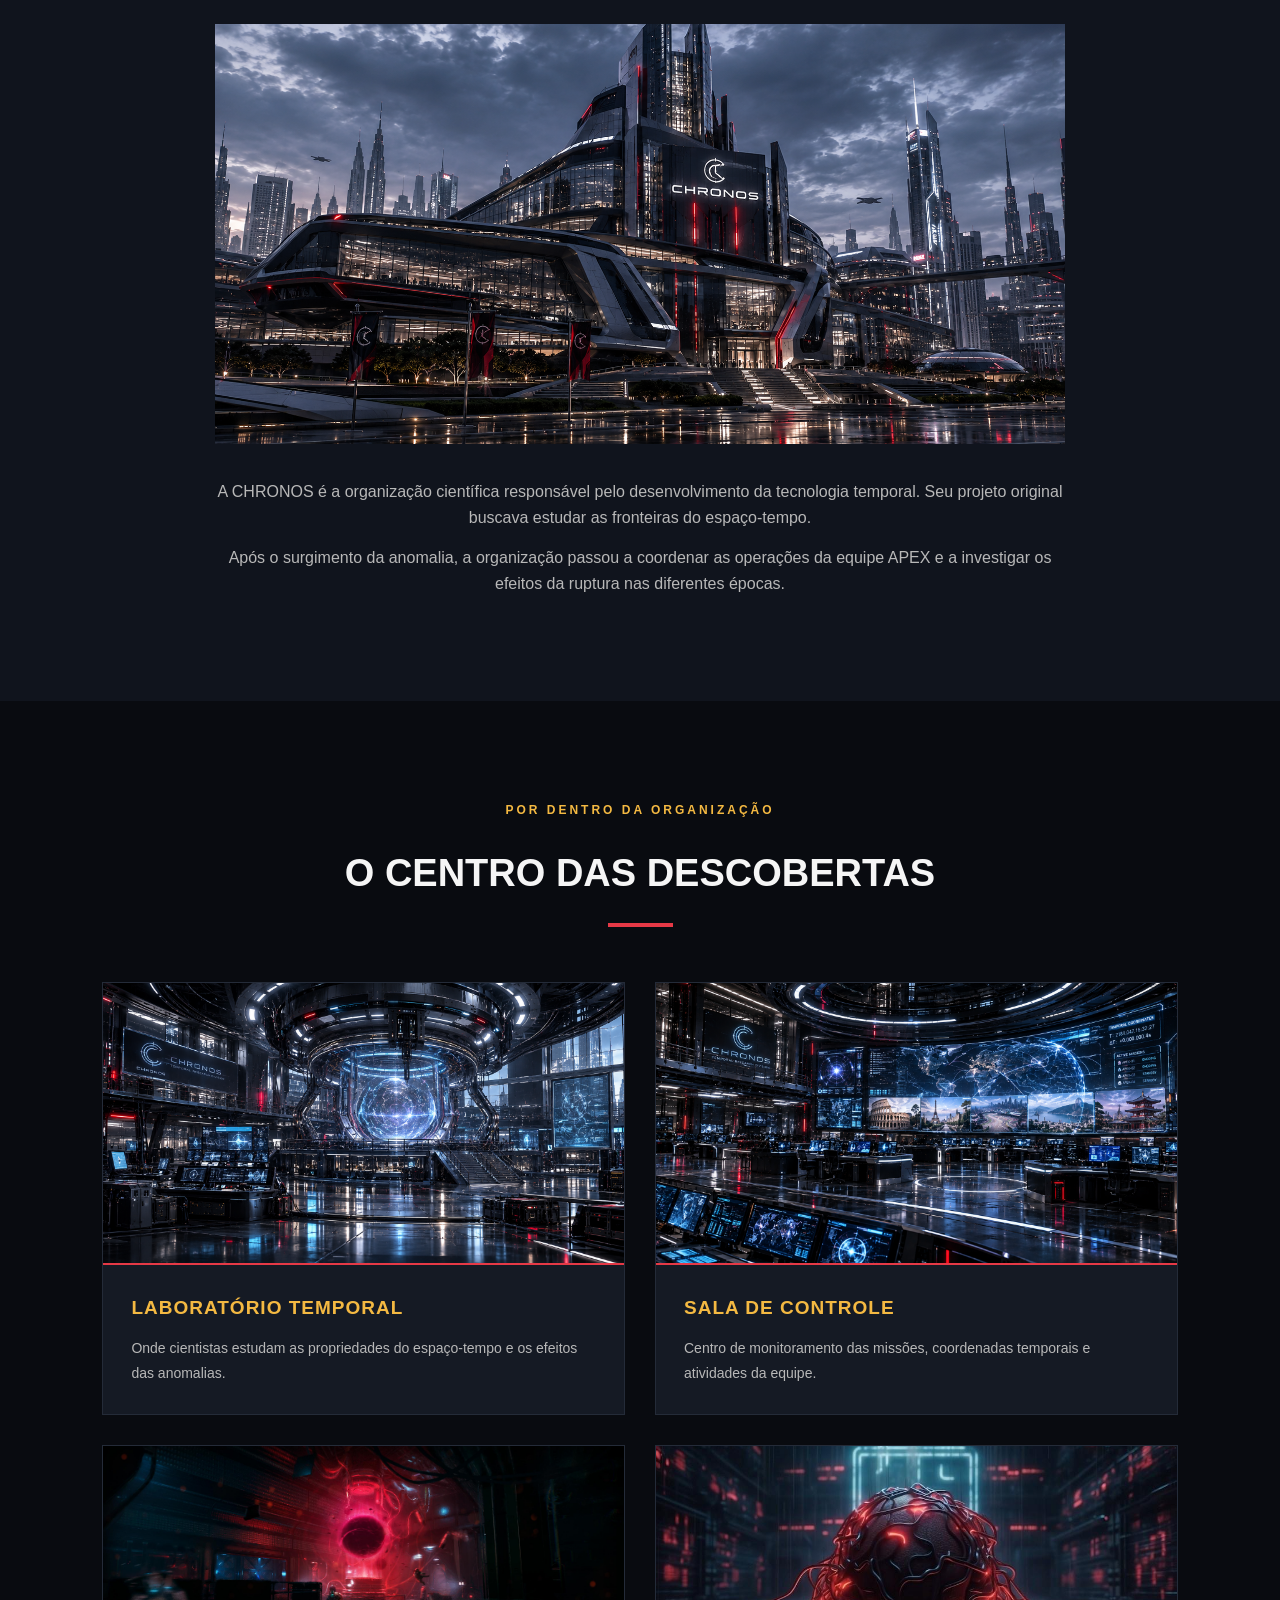
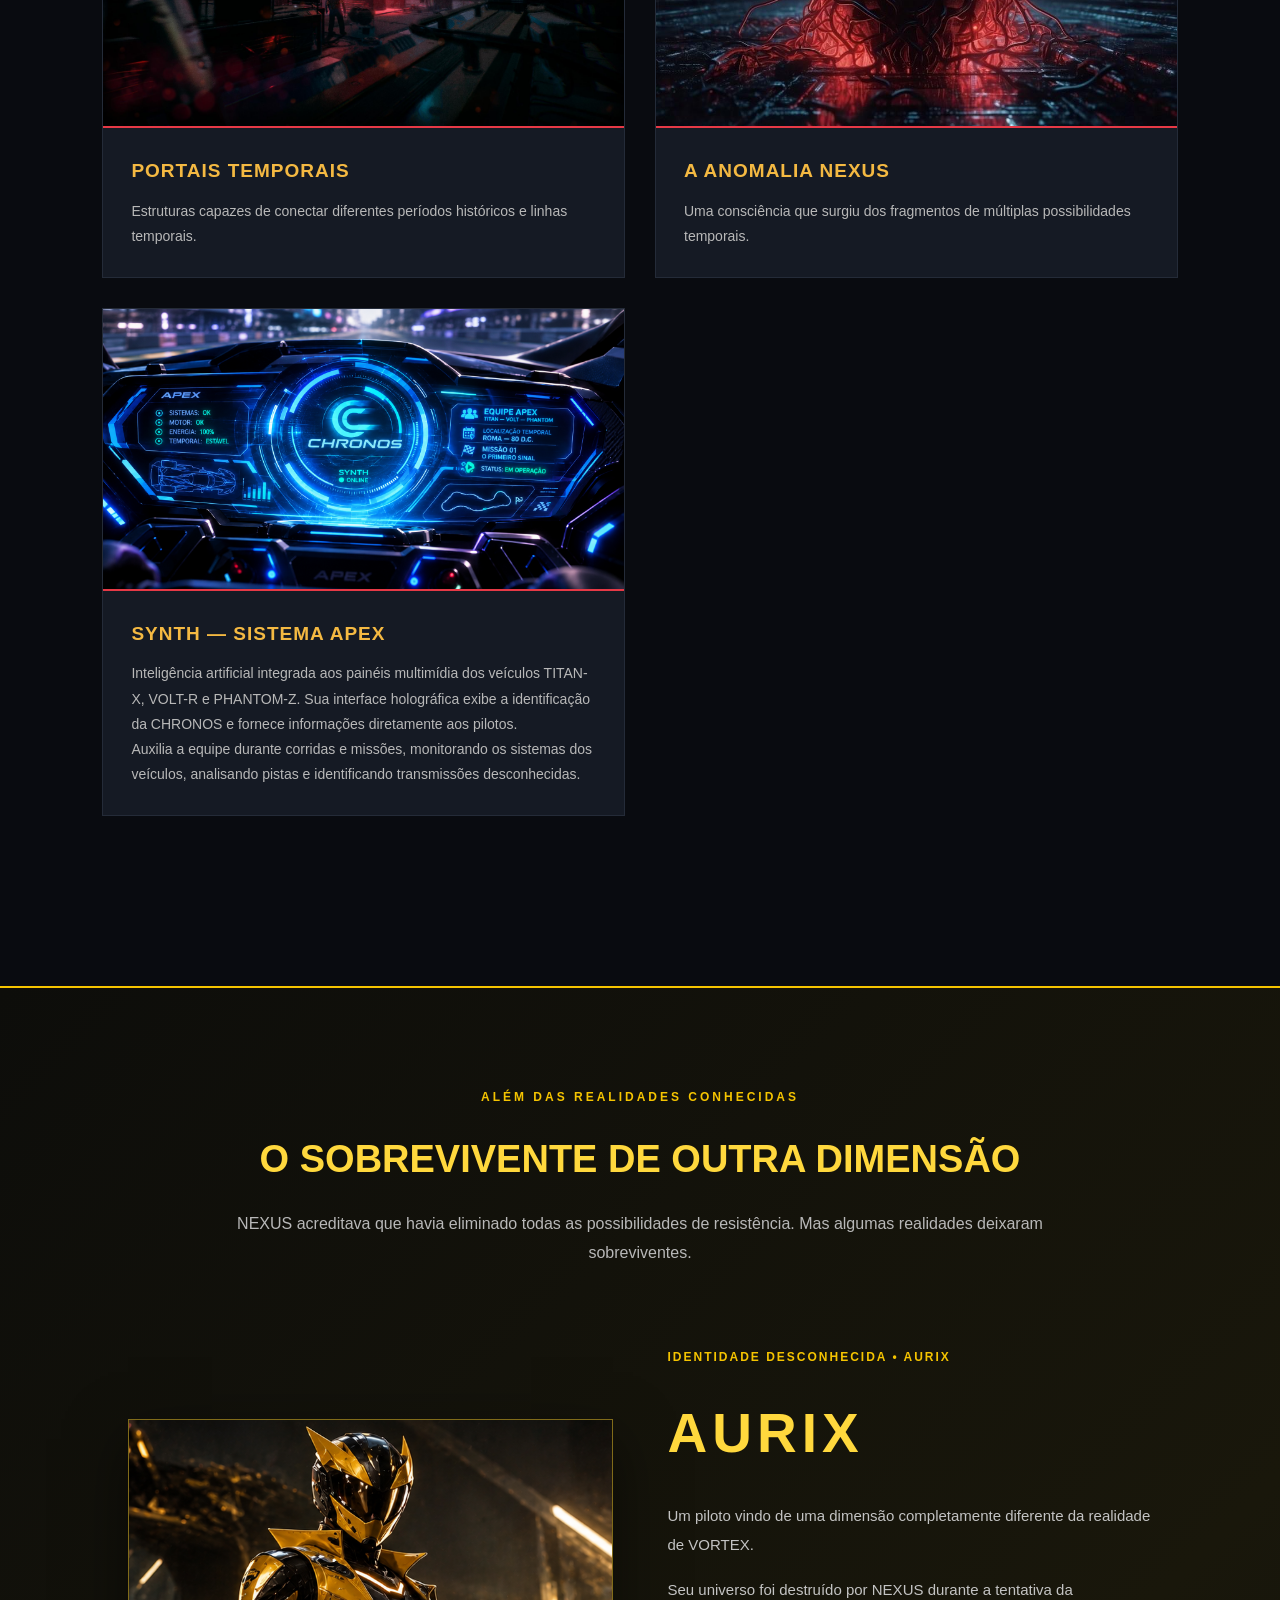
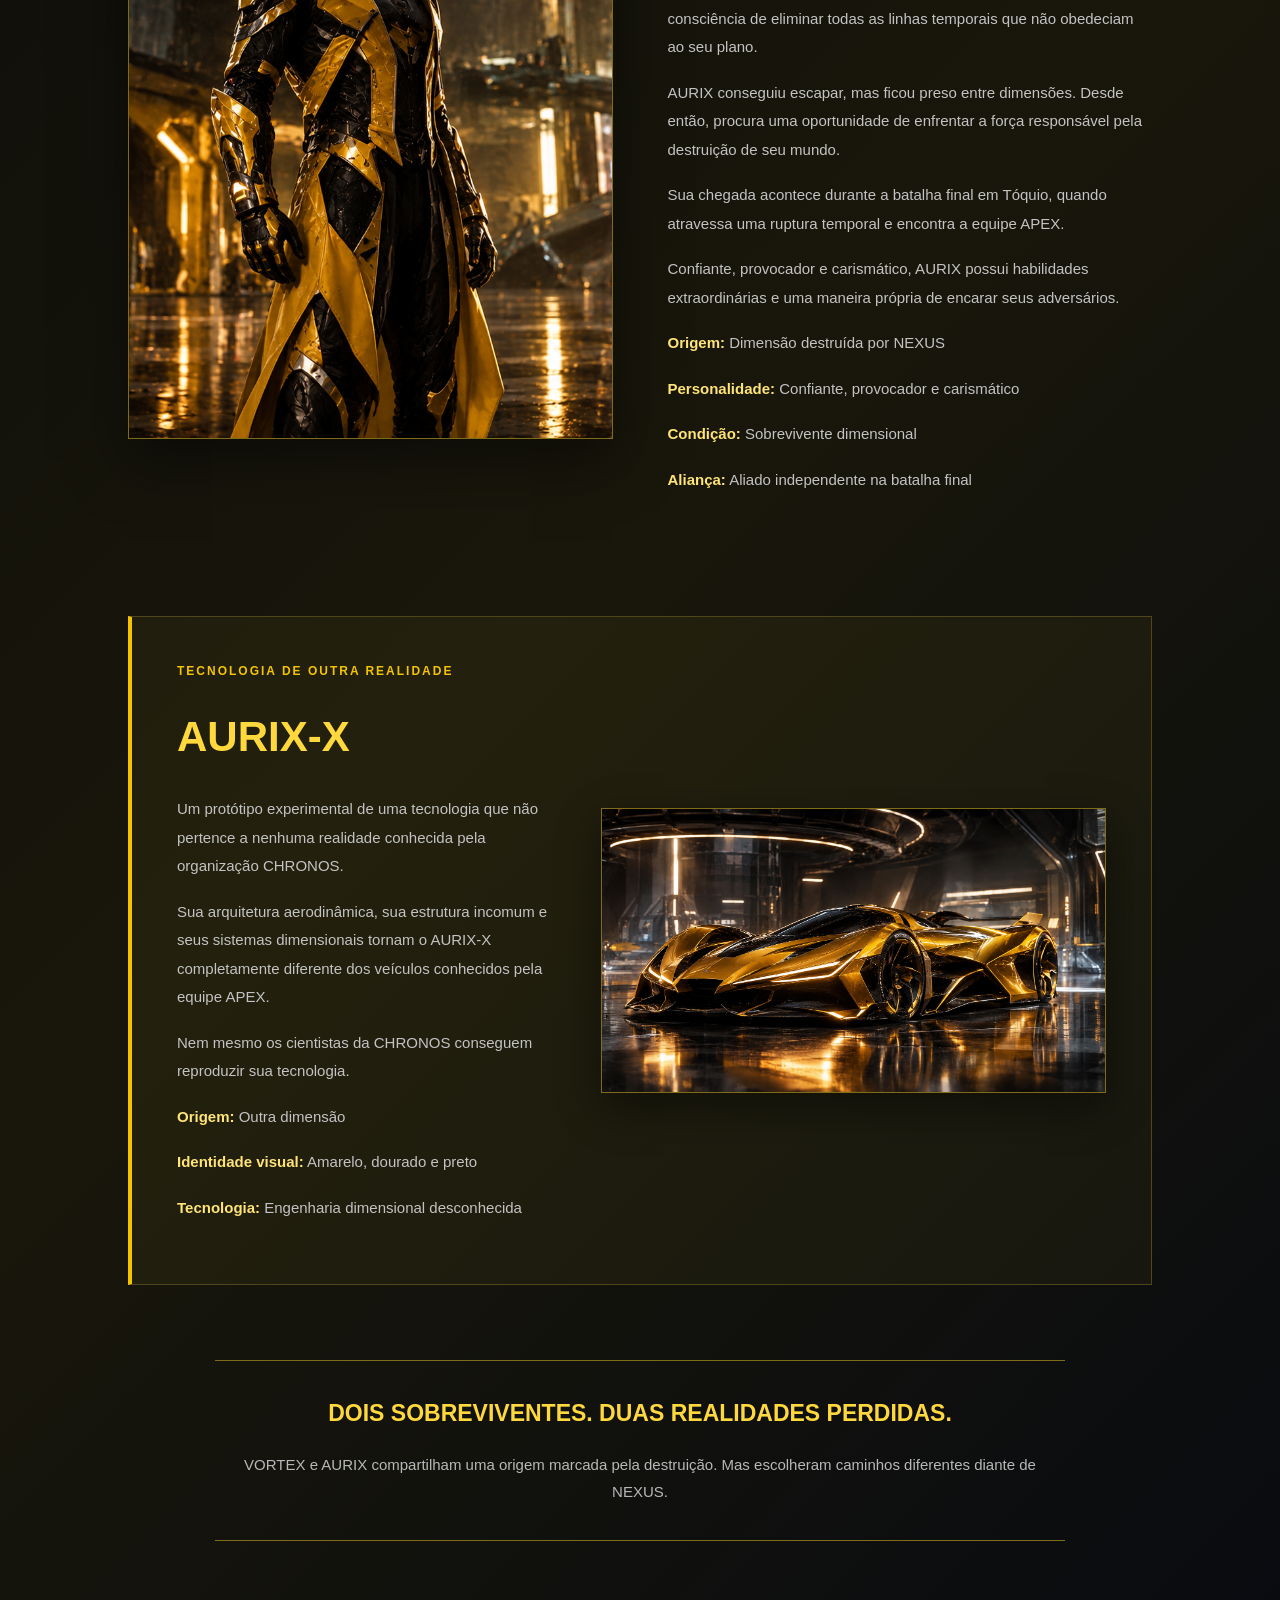
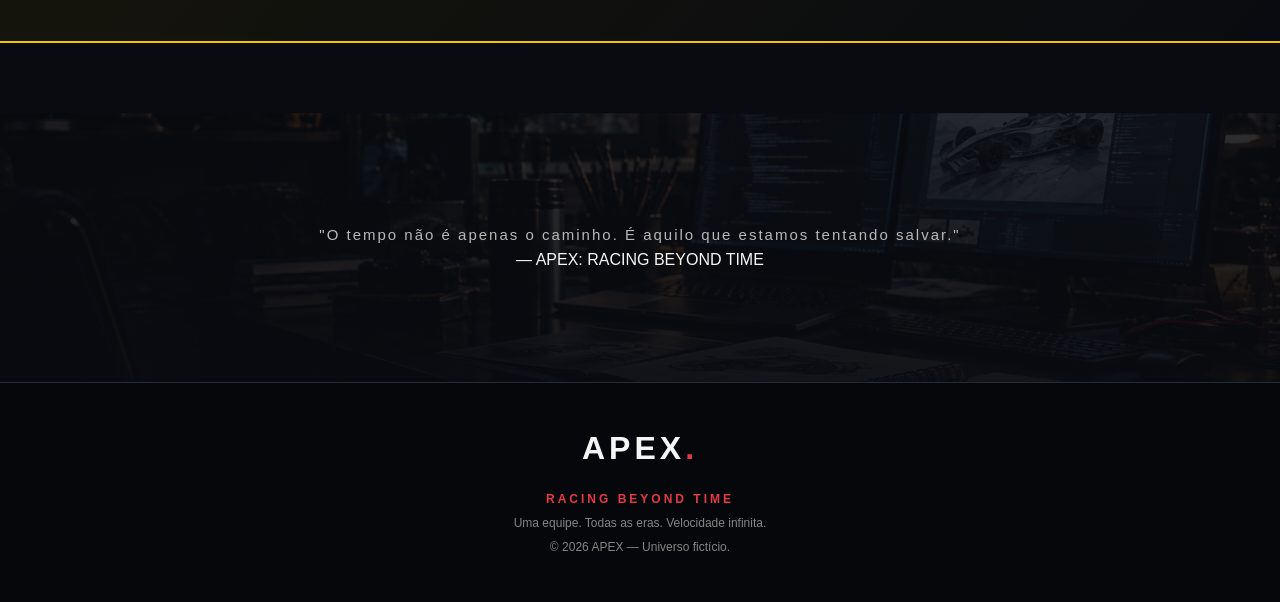
==== commit 819e185f: "Update about.html" ====
--- a/about.html
+++ b/about.html
@@ -447,8 +447,6 @@
 
                         <h3>SYNTH — SISTEMA APEX</h3>
 
-                        <h3>SYNTH — SISTEMA APEX</h3>
-
 <p>
     Inteligência artificial integrada aos painéis multimídia
     dos veículos TITAN-X, VOLT-R e PHANTOM-Z. Sua interface
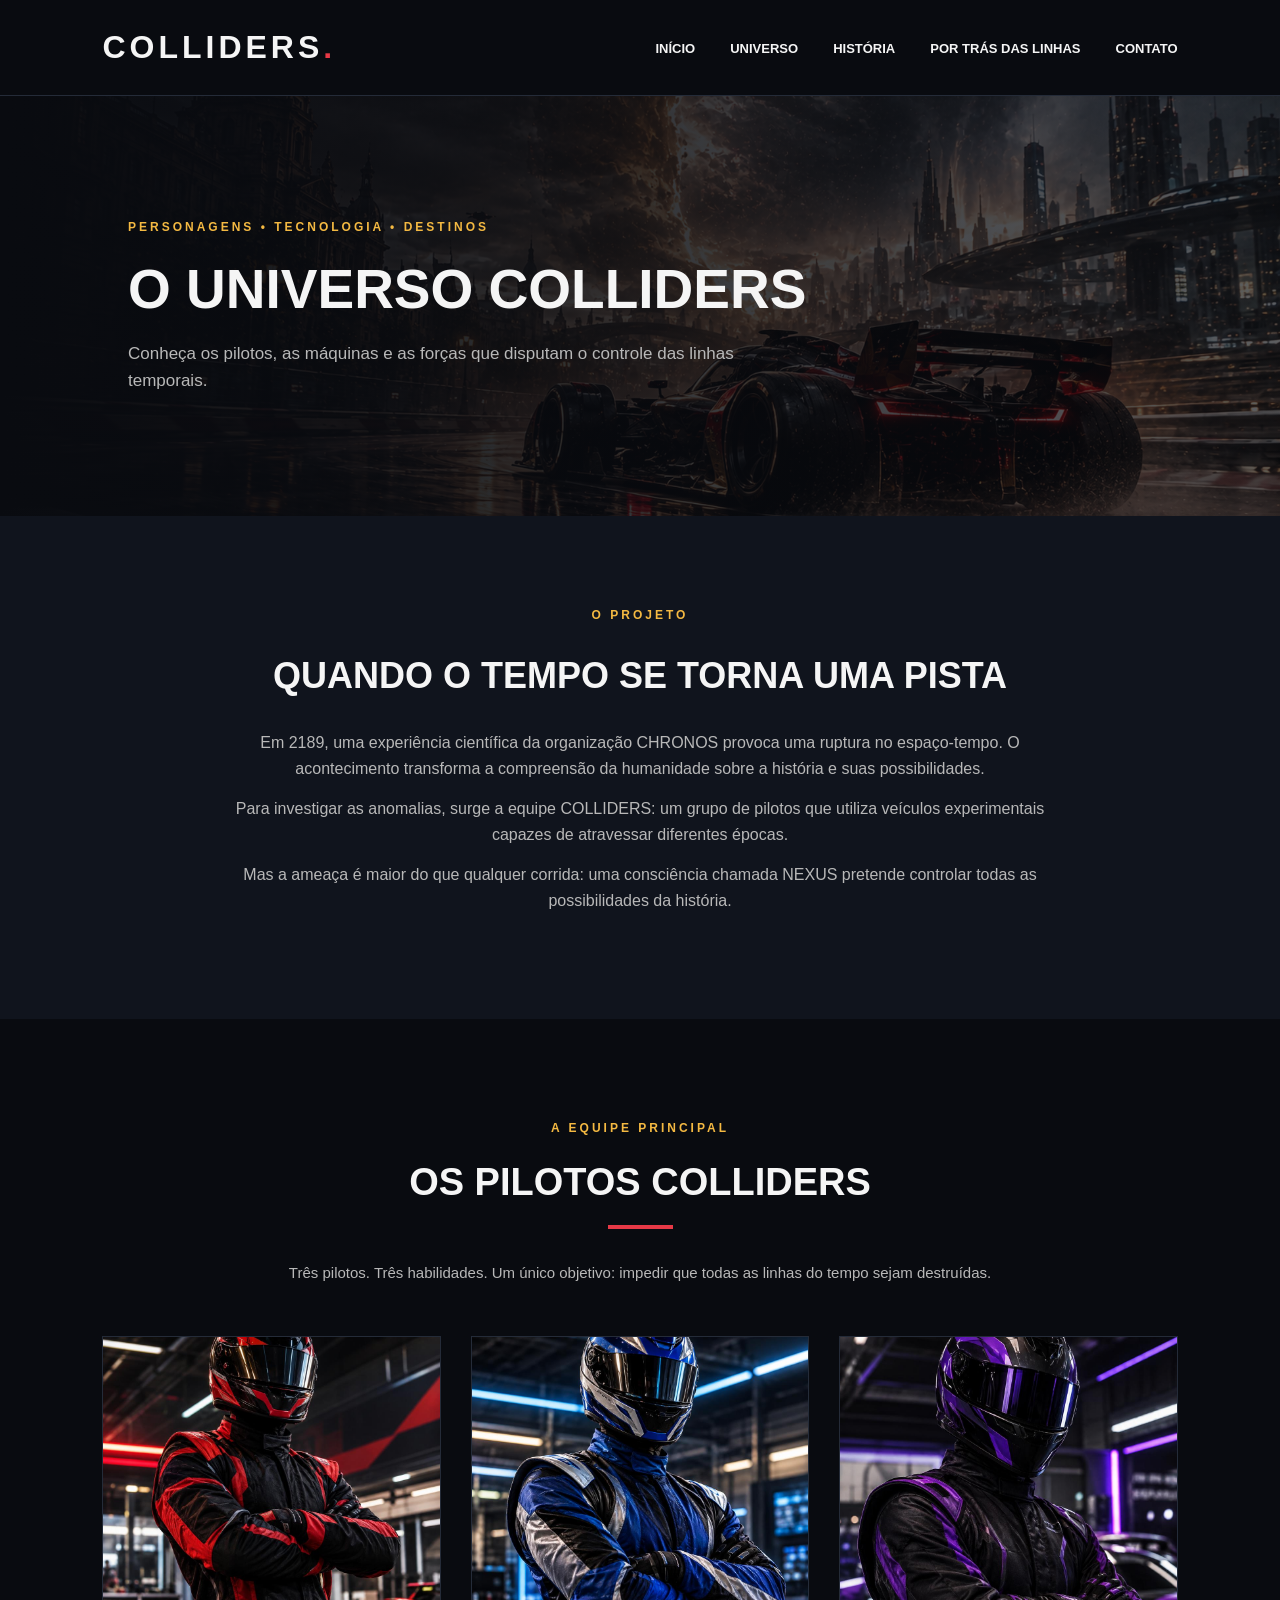
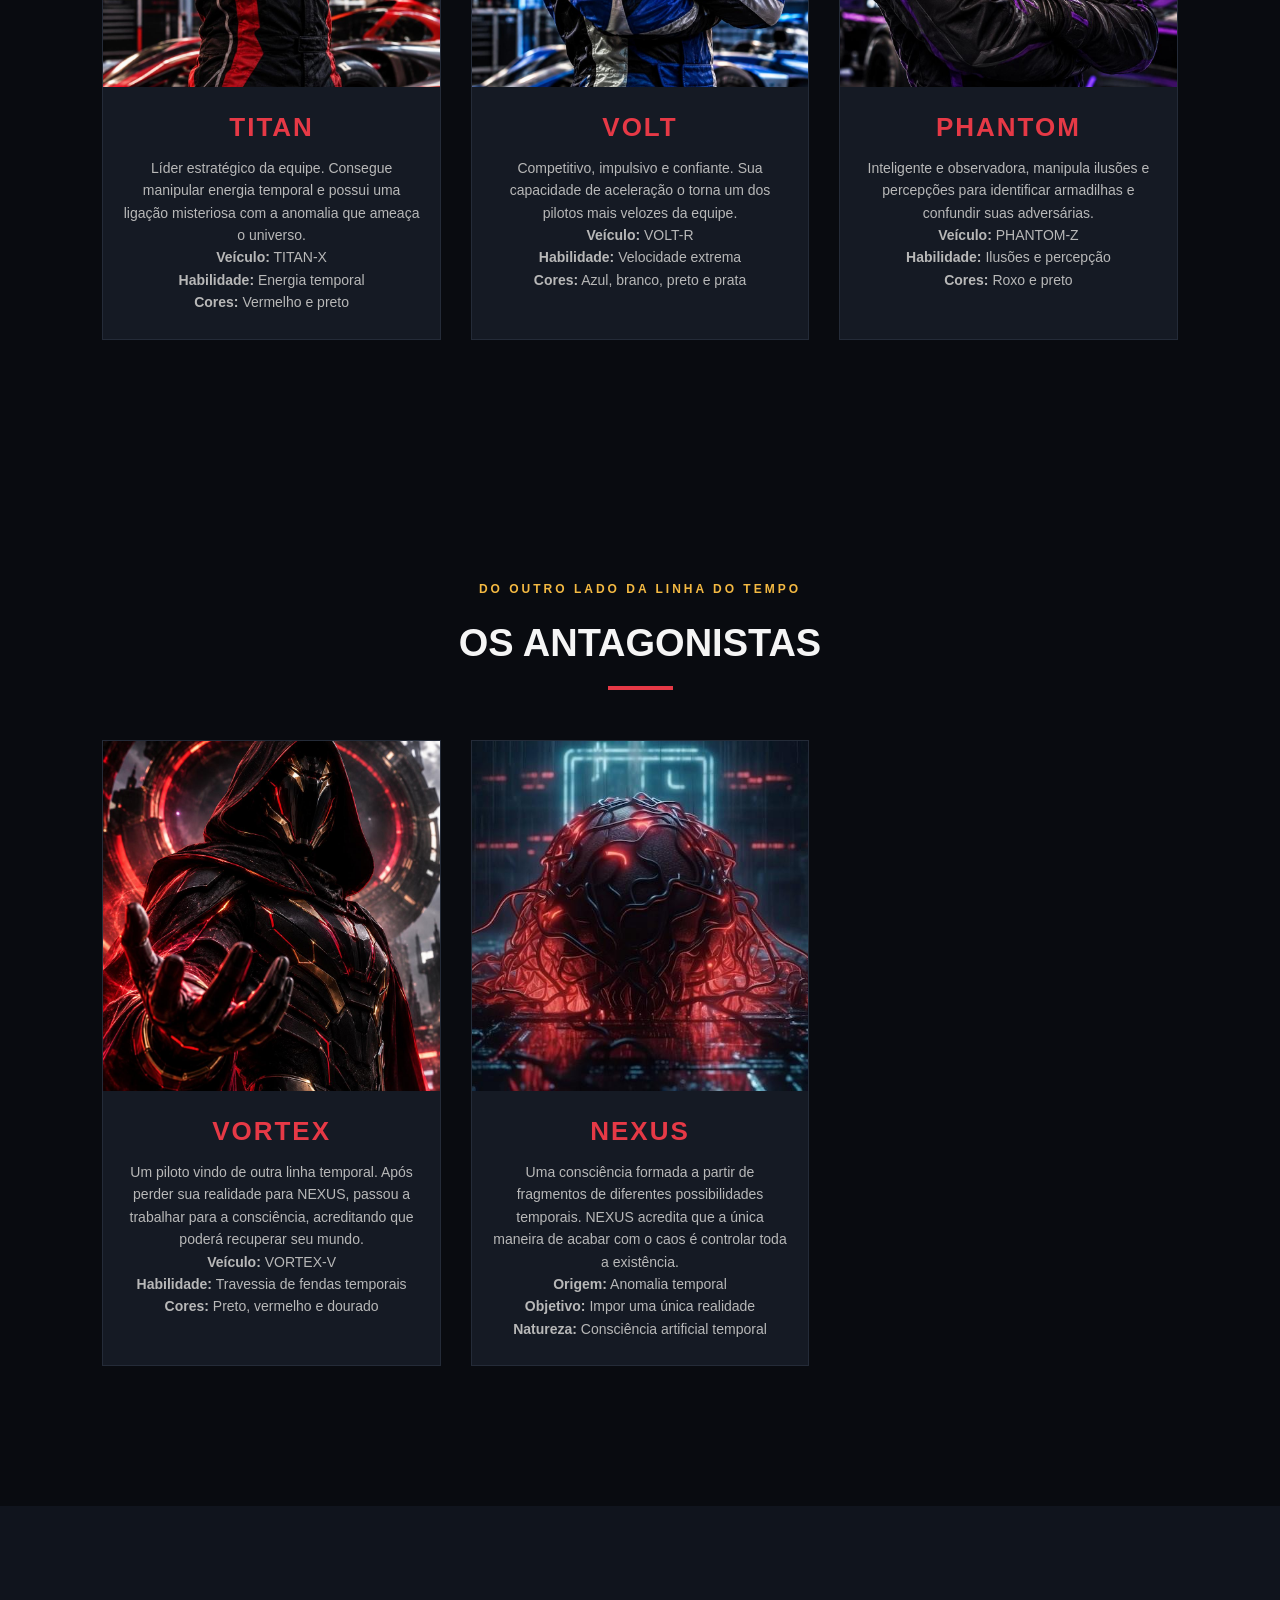
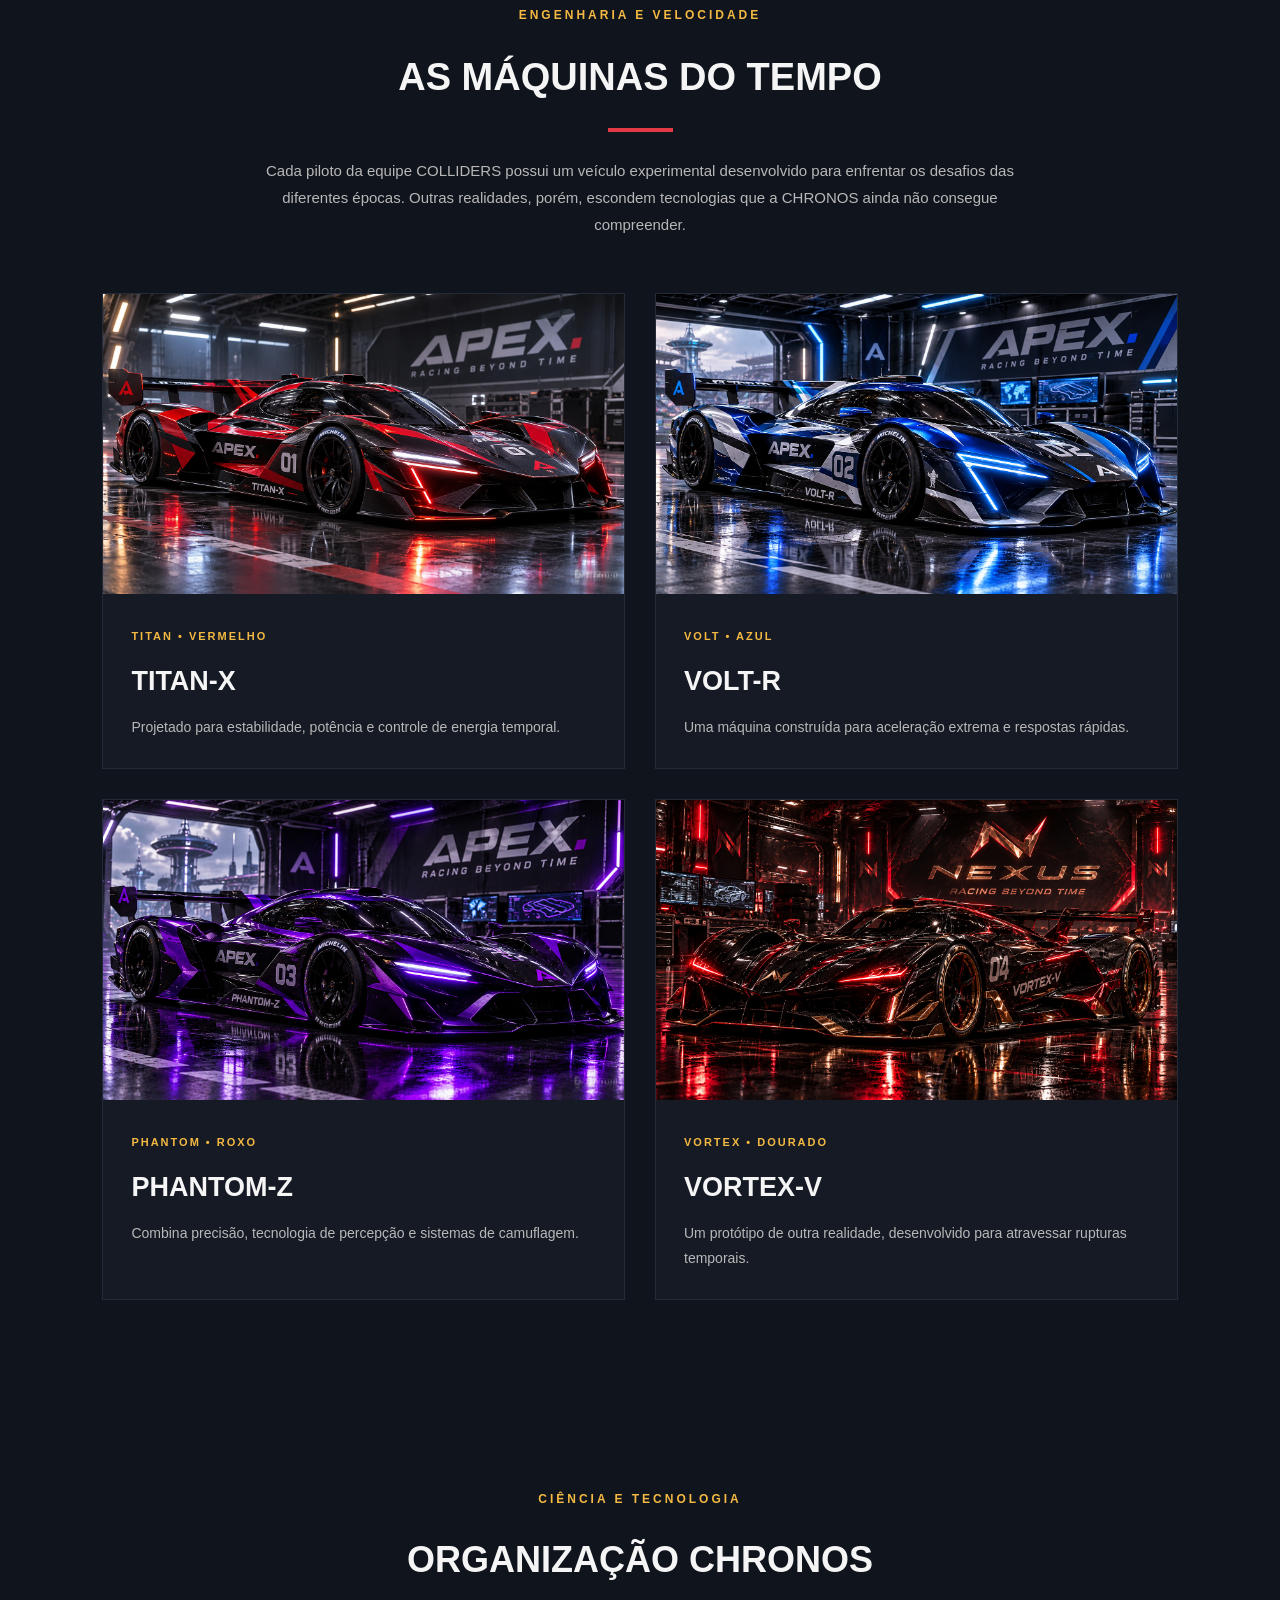
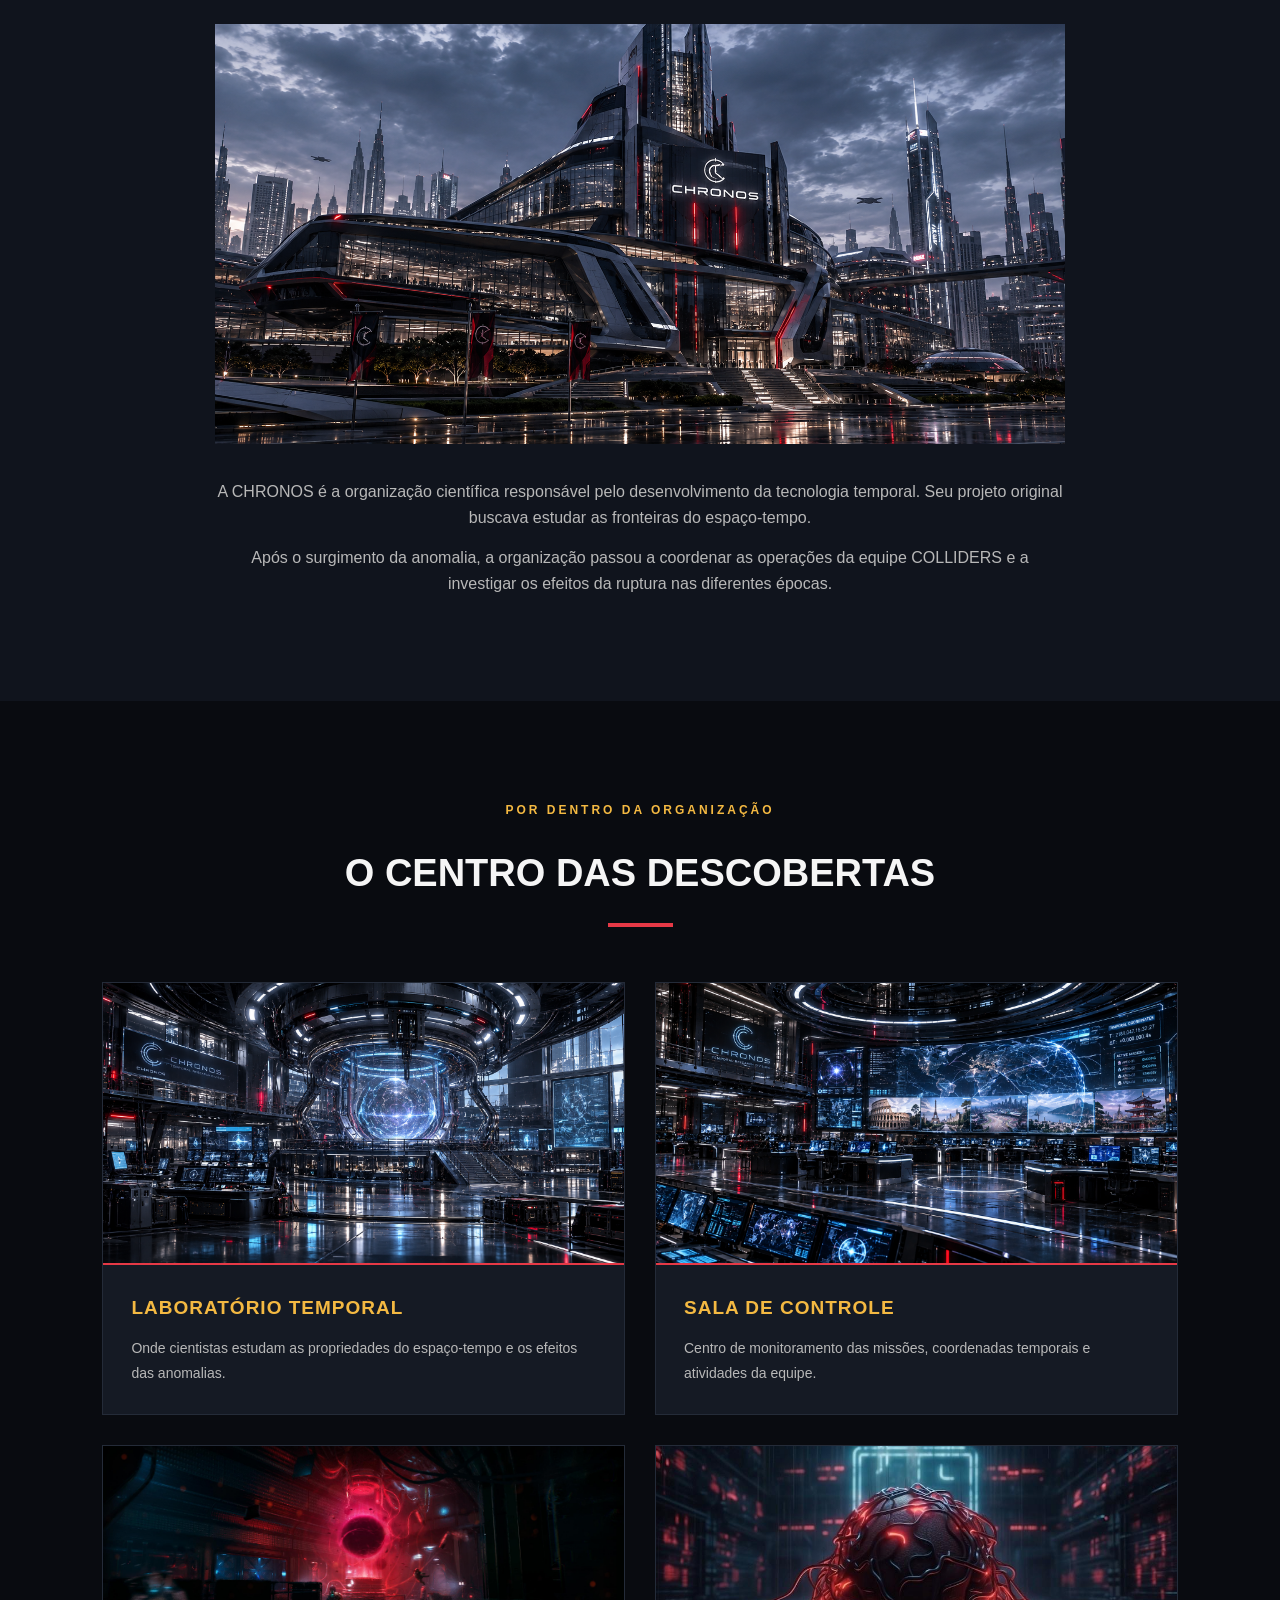
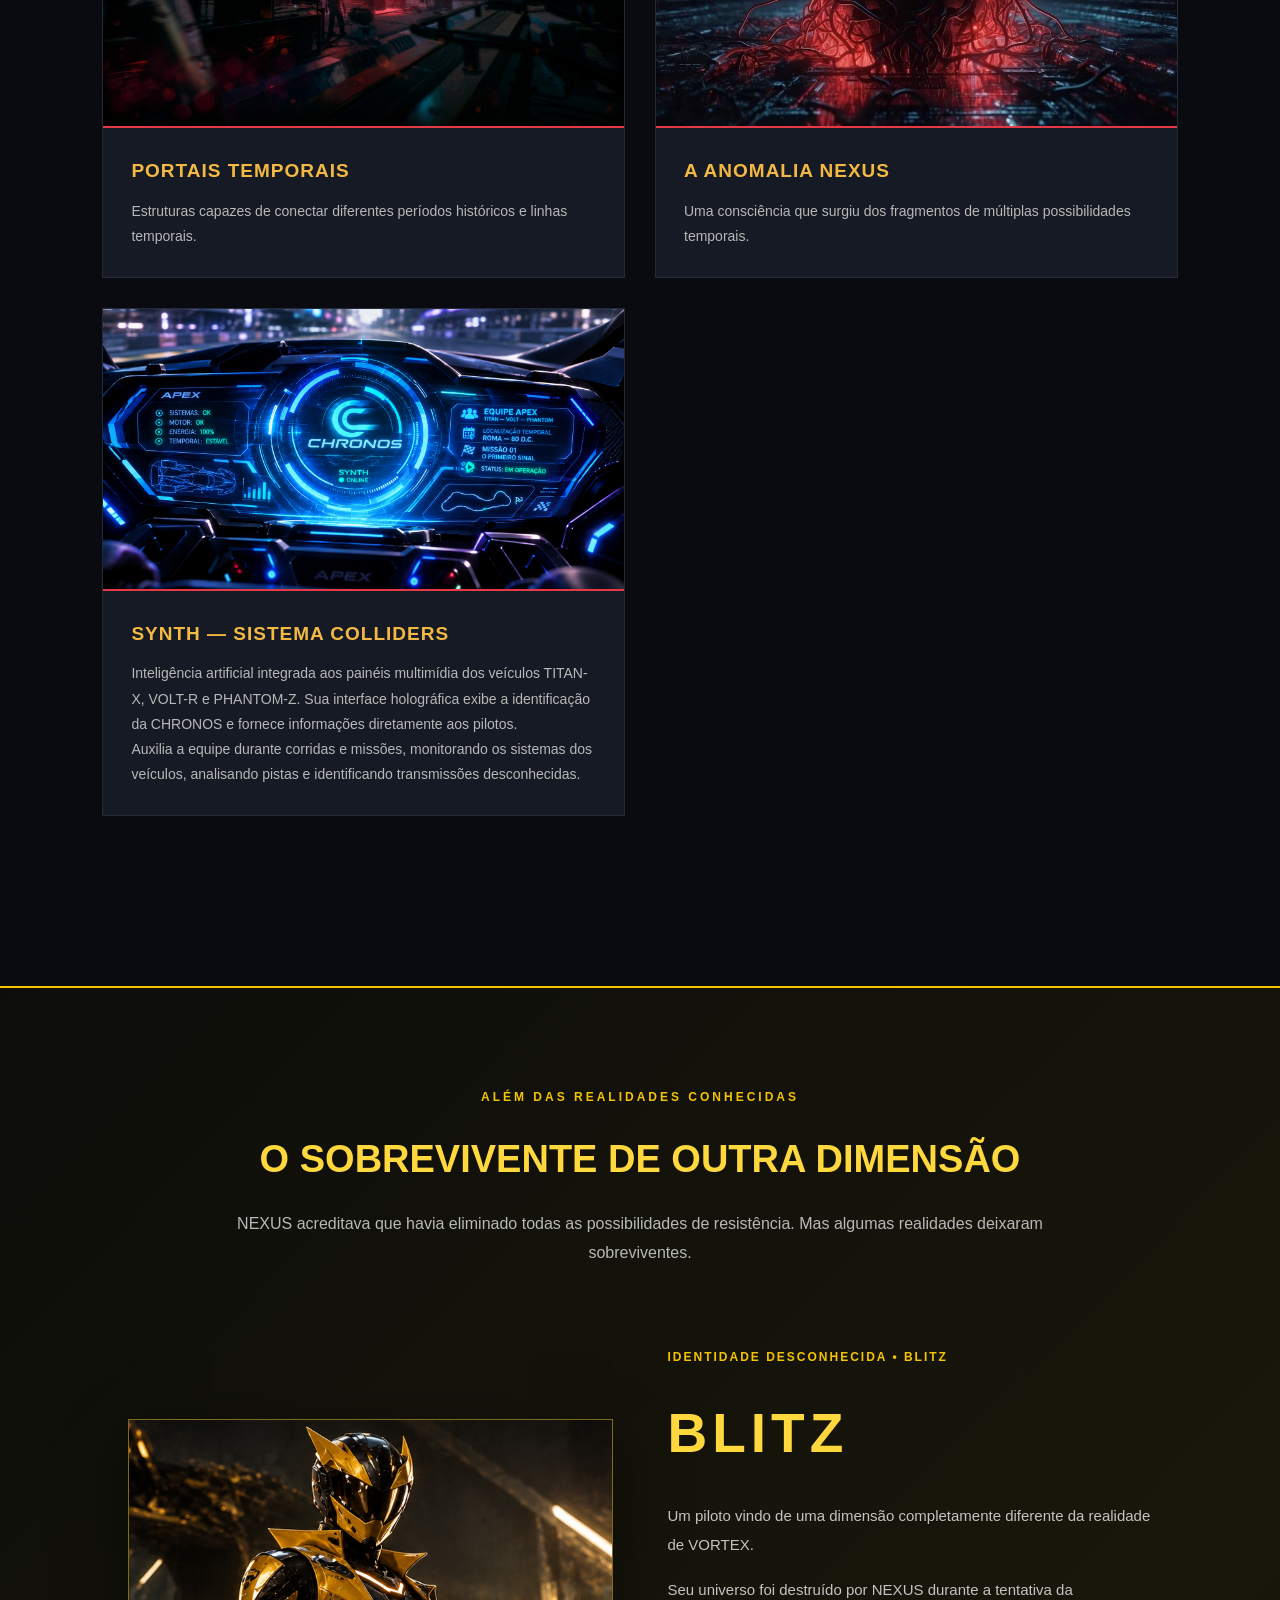
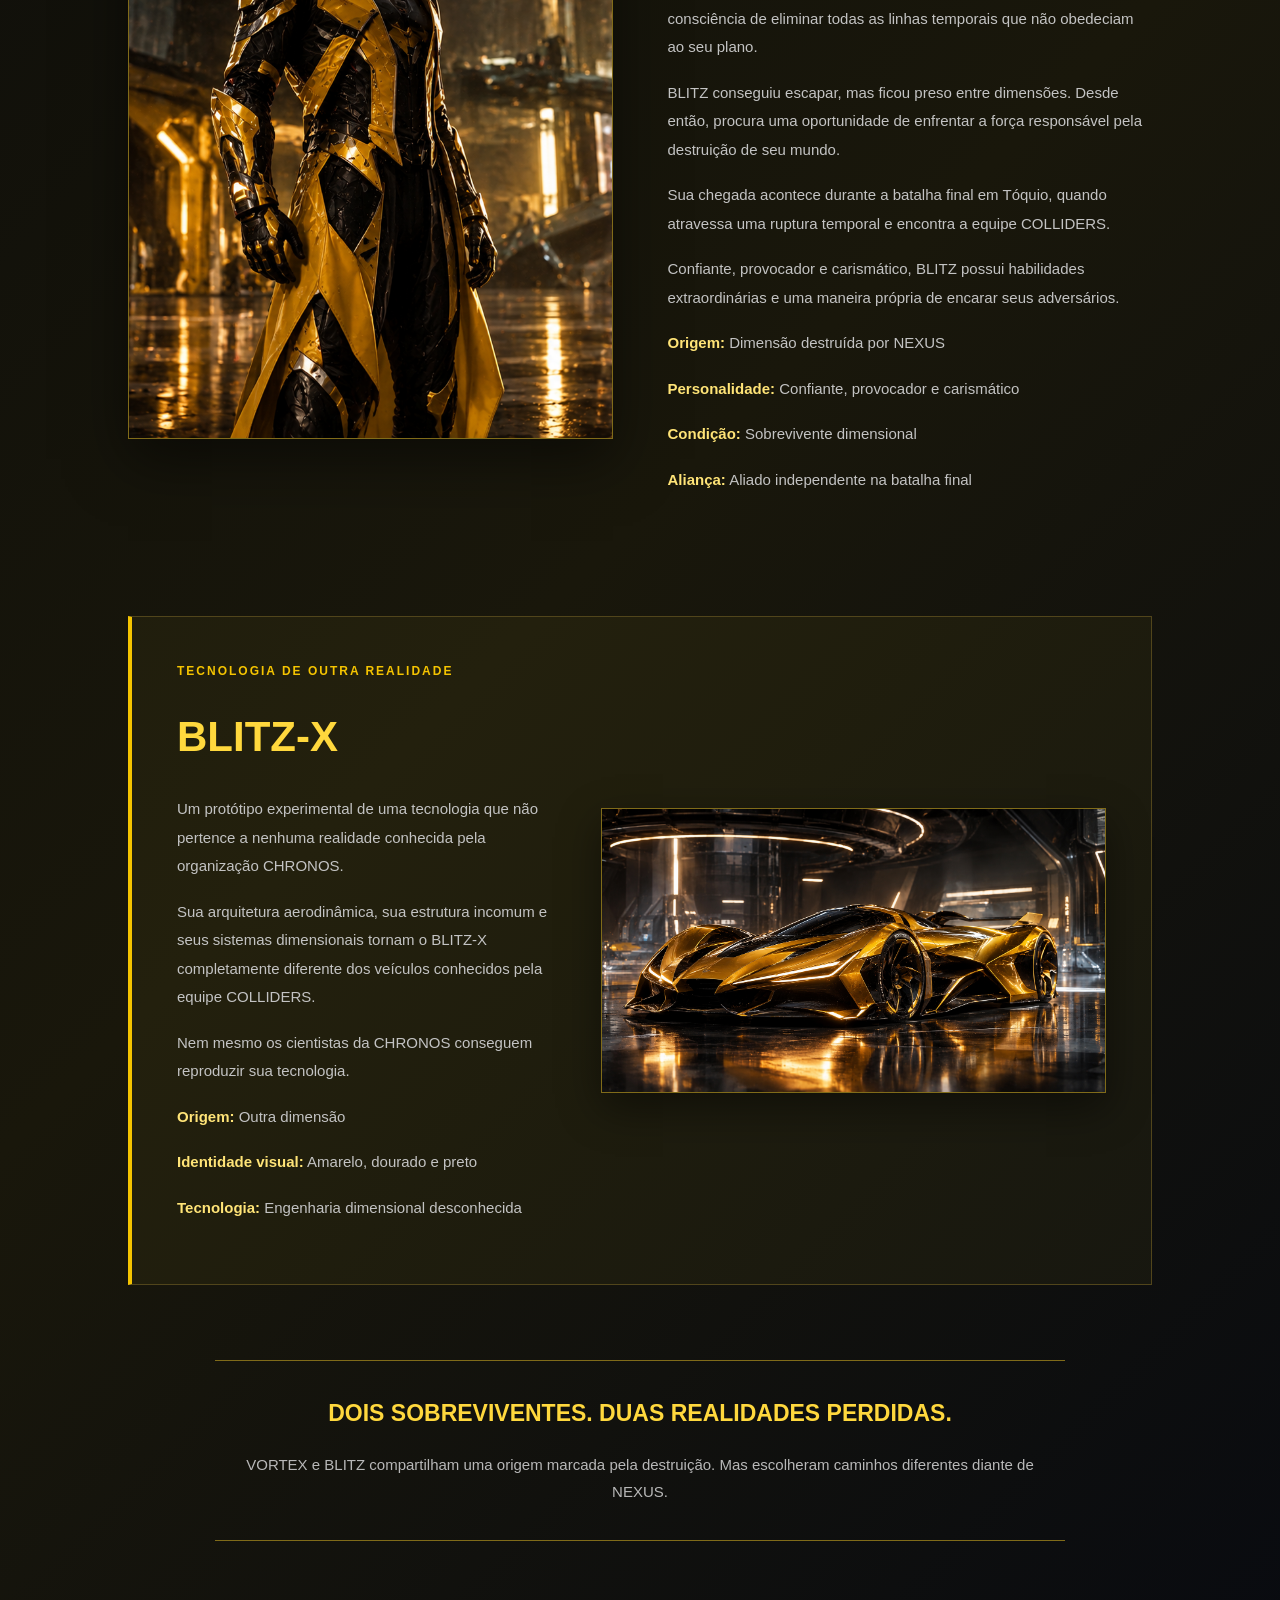
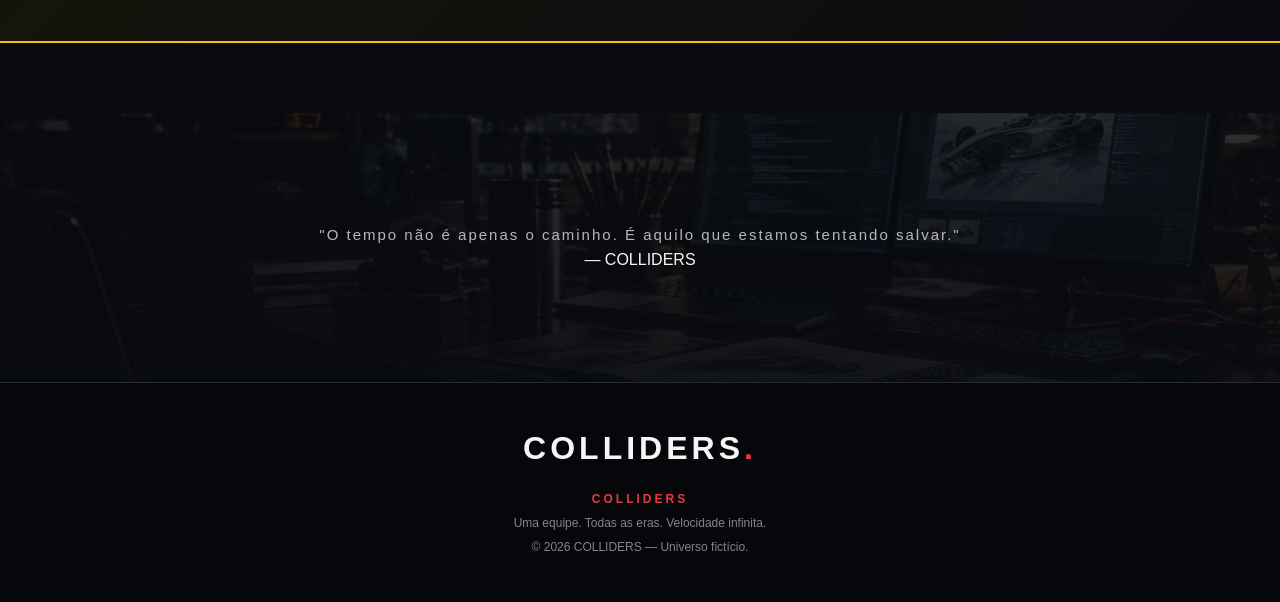
==== commit 5afcc72a: "Update about.html" ====
--- a/about.html
+++ b/about.html
@@ -4,15 +4,15 @@
 <head>
     <meta charset="UTF-8">
     <meta name="viewport" content="width=device-width, initial-scale=1.0">
-    <meta name="description" content="Conheça os pilotos, veículos, tecnologias e organizações do universo APEX: Racing Beyond Time.">
-    <title>Universo | APEX</title>
+    <meta name="description" content="Conheça os pilotos, veículos, tecnologias e organizações do universo COLLIDERS.">
+    <title>Universo | COLLIDERS</title>
     <link rel="stylesheet" href="style.css">
 </head>
 
 <body>
 
     <header>
-        <a href="index.html" class="logo">APEX<span>.</span></a>
+        <a href="index.html" class="logo">COLLIDERS<span>.</span></a>
 
         <nav>
             <ul>
@@ -33,7 +33,7 @@
 
             <p class="subtitulo">PERSONAGENS • TECNOLOGIA • DESTINOS</p>
 
-            <h1>O UNIVERSO APEX</h1>
+            <h1>O UNIVERSO COLLIDERS</h1>
 
             <p>
                 Conheça os pilotos, as máquinas e as forças
@@ -59,7 +59,7 @@
             </p>
 
             <p>
-                Para investigar as anomalias, surge a equipe APEX:
+                Para investigar as anomalias, surge a equipe COLLIDERS:
                 um grupo de pilotos que utiliza veículos experimentais
                 capazes de atravessar diferentes épocas.
             </p>
@@ -79,7 +79,7 @@
 
             <p class="subtitulo">A EQUIPE PRINCIPAL</p>
 
-            <h2>OS PILOTOS APEX</h2>
+            <h2>OS PILOTOS COLLIDERS</h2>
 
             <p class="secao-descricao">
                 Três pilotos. Três habilidades. Um único objetivo:
@@ -91,7 +91,7 @@
                 <article class="personagem">
 
                     <img src="images/personagens/titan.jpg"
-                         alt="TITAN, líder da equipe APEX">
+                         alt="TITAN, líder da equipe COLLIDERS">
 
                     <h3>TITAN</h3>
 
@@ -113,7 +113,7 @@
                 <article class="personagem">
 
                     <img src="images/personagens/volt.jpg"
-                         alt="VOLT, piloto de velocidade da equipe APEX">
+                         alt="VOLT, piloto de velocidade da equipe COLLIDERS">
 
                     <h3>VOLT</h3>
 
@@ -135,14 +135,14 @@
                 <article class="personagem">
 
                     <img src="images/personagens/phantom.jpg"
-                         alt="PHANTOM, estrategista da equipe APEX">
+                         alt="PHANTOM, estrategista da equipe COLLIDERS">
 
                     <h3>PHANTOM</h3>
 
                     <p>
-                        Inteligente e observador, manipula ilusões
+                        Inteligente e observadora, manipula ilusões
                         e percepções para identificar armadilhas
-                        e confundir seus adversários.
+                        e confundir suas adversárias.
                     </p>
 
                     <p><strong>Veículo:</strong> PHANTOM-Z</p>
@@ -227,7 +227,7 @@
             <h2>AS MÁQUINAS DO TEMPO</h2>
 
             <p class="secao-descricao">
-                Cada piloto da equipe APEX possui um veículo experimental
+                Cada piloto da equipe COLLIDERS possui um veículo experimental
                 desenvolvido para enfrentar os desafios das diferentes épocas.
                 Outras realidades, porém, escondem tecnologias que a CHRONOS
                 ainda não consegue compreender.
@@ -343,7 +343,7 @@
 
             <p>
                 Após o surgimento da anomalia, a organização passou
-                a coordenar as operações da equipe APEX e a investigar
+                a coordenar as operações da equipe COLLIDERS e a investigar
                 os efeitos da ruptura nas diferentes épocas.
             </p>
 
@@ -436,16 +436,16 @@
                 </article>
 
 
-                <!-- INTELIGÊNCIA ARTIFICIAL DOS CARROS APEX -->
+                <!-- INTELIGÊNCIA ARTIFICIAL DOS CARROS COLLIDERS -->
 
                 <article class="card-tecnologia">
 
                     <img src="images/interface/synth.png"
-                         alt="SYNTH, interface holográfica circular do sistema dos carros APEX">
+                         alt="SYNTH, interface holográfica circular do sistema dos carros COLLIDERS">
 
                     <div class="conteudo-tecnologia">
 
-                        <h3>SYNTH — SISTEMA APEX</h3>
+                        <h3>SYNTH — SISTEMA COLLIDERS</h3>
 
 <p>
     Inteligência artificial integrada aos painéis multimídia
@@ -469,7 +469,7 @@
         </section>
 
 
-        <!-- AURIX — REVELAÇÃO FINAL DO UNIVERSO -->
+        <!-- BLITZ — REVELAÇÃO FINAL DO UNIVERSO -->
 
         <section class="aurix-universo" id="aurix">
 
@@ -490,19 +490,19 @@
 
             <div class="aurix-universo-conteudo">
 
-                <!-- PERSONAGEM AURIX -->
+                <!-- PERSONAGEM BLITZ -->
 
                 <div class="aurix-universo-personagem">
 
                     <img
                         src="images/personagens/aurix.jpg"
-                        alt="AURIX, piloto sobrevivente de uma dimensão destruída">
+                        alt="BLITZ, piloto sobrevivente de uma dimensão destruída">
 
                     <div class="aurix-universo-descricao">
 
-                        <p class="subtitulo">IDENTIDADE DESCONHECIDA • AURIX</p>
-
-                        <h3>AURIX</h3>
+                        <p class="subtitulo">IDENTIDADE DESCONHECIDA • BLITZ</p>
+
+                        <h3>BLITZ</h3>
 
                         <p>
                             Um piloto vindo de uma dimensão completamente
@@ -516,7 +516,7 @@
                         </p>
 
                         <p>
-                            AURIX conseguiu escapar, mas ficou preso entre
+                            BLITZ conseguiu escapar, mas ficou preso entre
                             dimensões. Desde então, procura uma oportunidade
                             de enfrentar a força responsável pela destruição
                             de seu mundo.
@@ -525,11 +525,11 @@
                         <p>
                             Sua chegada acontece durante a batalha final
                             em Tóquio, quando atravessa uma ruptura temporal
-                            e encontra a equipe APEX.
-                        </p>
-
-                        <p>
-                            Confiante, provocador e carismático, AURIX
+                            e encontra a equipe COLLIDERS.
+                        </p>
+
+                        <p>
+                            Confiante, provocador e carismático, BLITZ
                             possui habilidades extraordinárias e uma
                             maneira própria de encarar seus adversários.
                         </p>
@@ -555,7 +555,7 @@
                 </div>
 
 
-                <!-- VEÍCULO AURIX-X -->
+                <!-- VEÍCULO BLITZ-X -->
 
                 <div class="aurix-universo-veiculo">
 
@@ -563,7 +563,7 @@
 
                         <p class="subtitulo">TECNOLOGIA DE OUTRA REALIDADE</p>
 
-                        <h3>AURIX-X</h3>
+                        <h3>BLITZ-X</h3>
 
                         <p>
                             Um protótipo experimental de uma tecnologia
@@ -574,8 +574,8 @@
                         <p>
                             Sua arquitetura aerodinâmica, sua estrutura
                             incomum e seus sistemas dimensionais tornam
-                            o AURIX-X completamente diferente dos veículos
-                            conhecidos pela equipe APEX.
+                            o BLITZ-X completamente diferente dos veículos
+                            conhecidos pela equipe COLLIDERS.
                         </p>
 
                         <p>
@@ -599,21 +599,21 @@
 
                     <img
                         src="images/carros/aurix-x.jpg"
-                        alt="AURIX-X, protótipo amarelo de tecnologia dimensional">
+                        alt="BLITZ-X, protótipo amarelo de tecnologia dimensional">
 
                 </div>
 
             </div>
 
 
-            <!-- FRASE DE ENCERRAMENTO DE AURIX -->
+            <!-- FRASE DE ENCERRAMENTO DE BLITZ -->
 
             <div class="aurix-universo-frase">
 
                 <h3>DOIS SOBREVIVENTES. DUAS REALIDADES PERDIDAS.</h3>
 
                 <p>
-                    VORTEX e AURIX compartilham uma origem marcada
+                    VORTEX e BLITZ compartilham uma origem marcada
                     pela destruição. Mas escolheram caminhos diferentes
                     diante de NEXUS.
                 </p>
@@ -632,7 +632,7 @@
                 É aquilo que estamos tentando salvar."
             </p>
 
-            <span>— APEX: RACING BEYOND TIME</span>
+            <span>— COLLIDERS</span>
 
         </section>
 
@@ -641,13 +641,13 @@
 
     <footer>
 
-        <a href="index.html" class="logo">APEX<span>.</span></a>
-
-        <p>RACING BEYOND TIME</p>
+        <a href="index.html" class="logo">COLLIDERS<span>.</span></a>
+
+        <p>COLLIDERS</p>
 
         <p>Uma equipe. Todas as eras. Velocidade infinita.</p>
 
-        <p>&copy; 2026 APEX — Universo fictício.</p>
+        <p>&copy; 2026 COLLIDERS — Universo fictício.</p>
 
     </footer>
 
